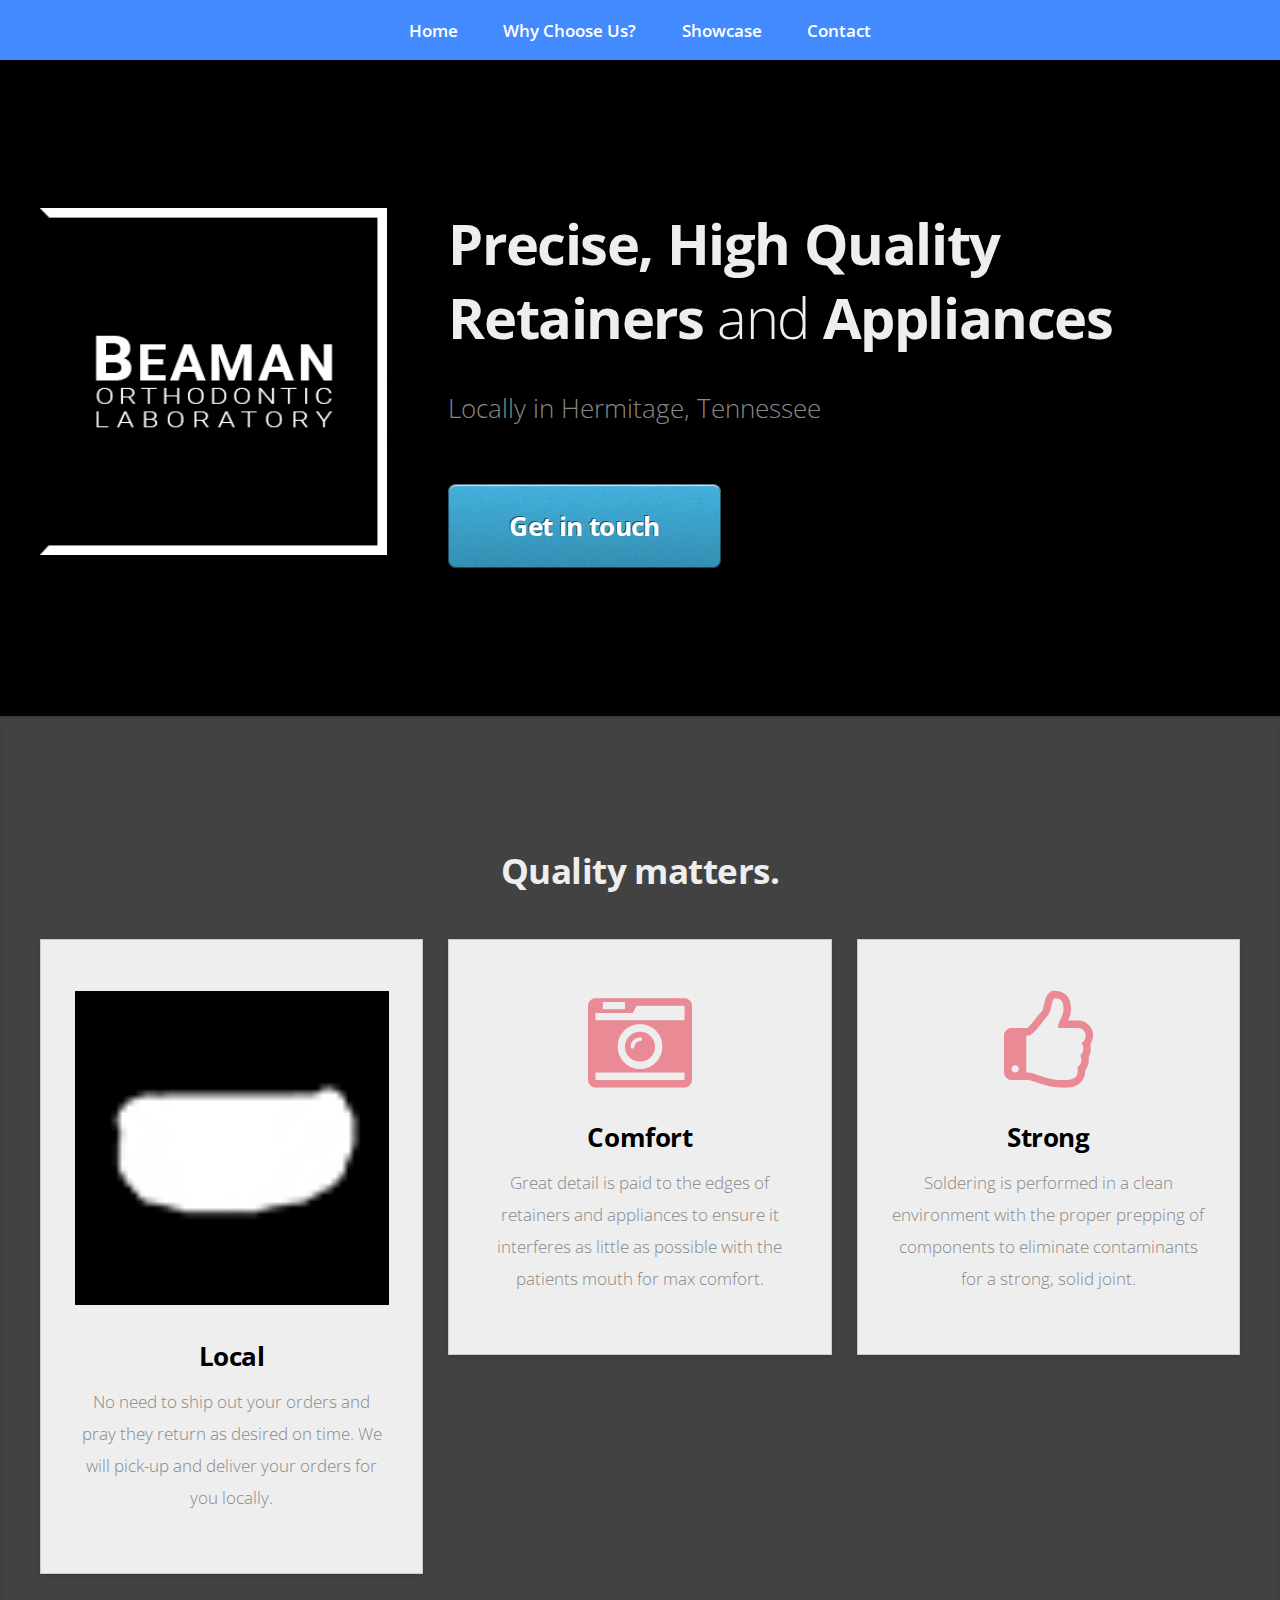
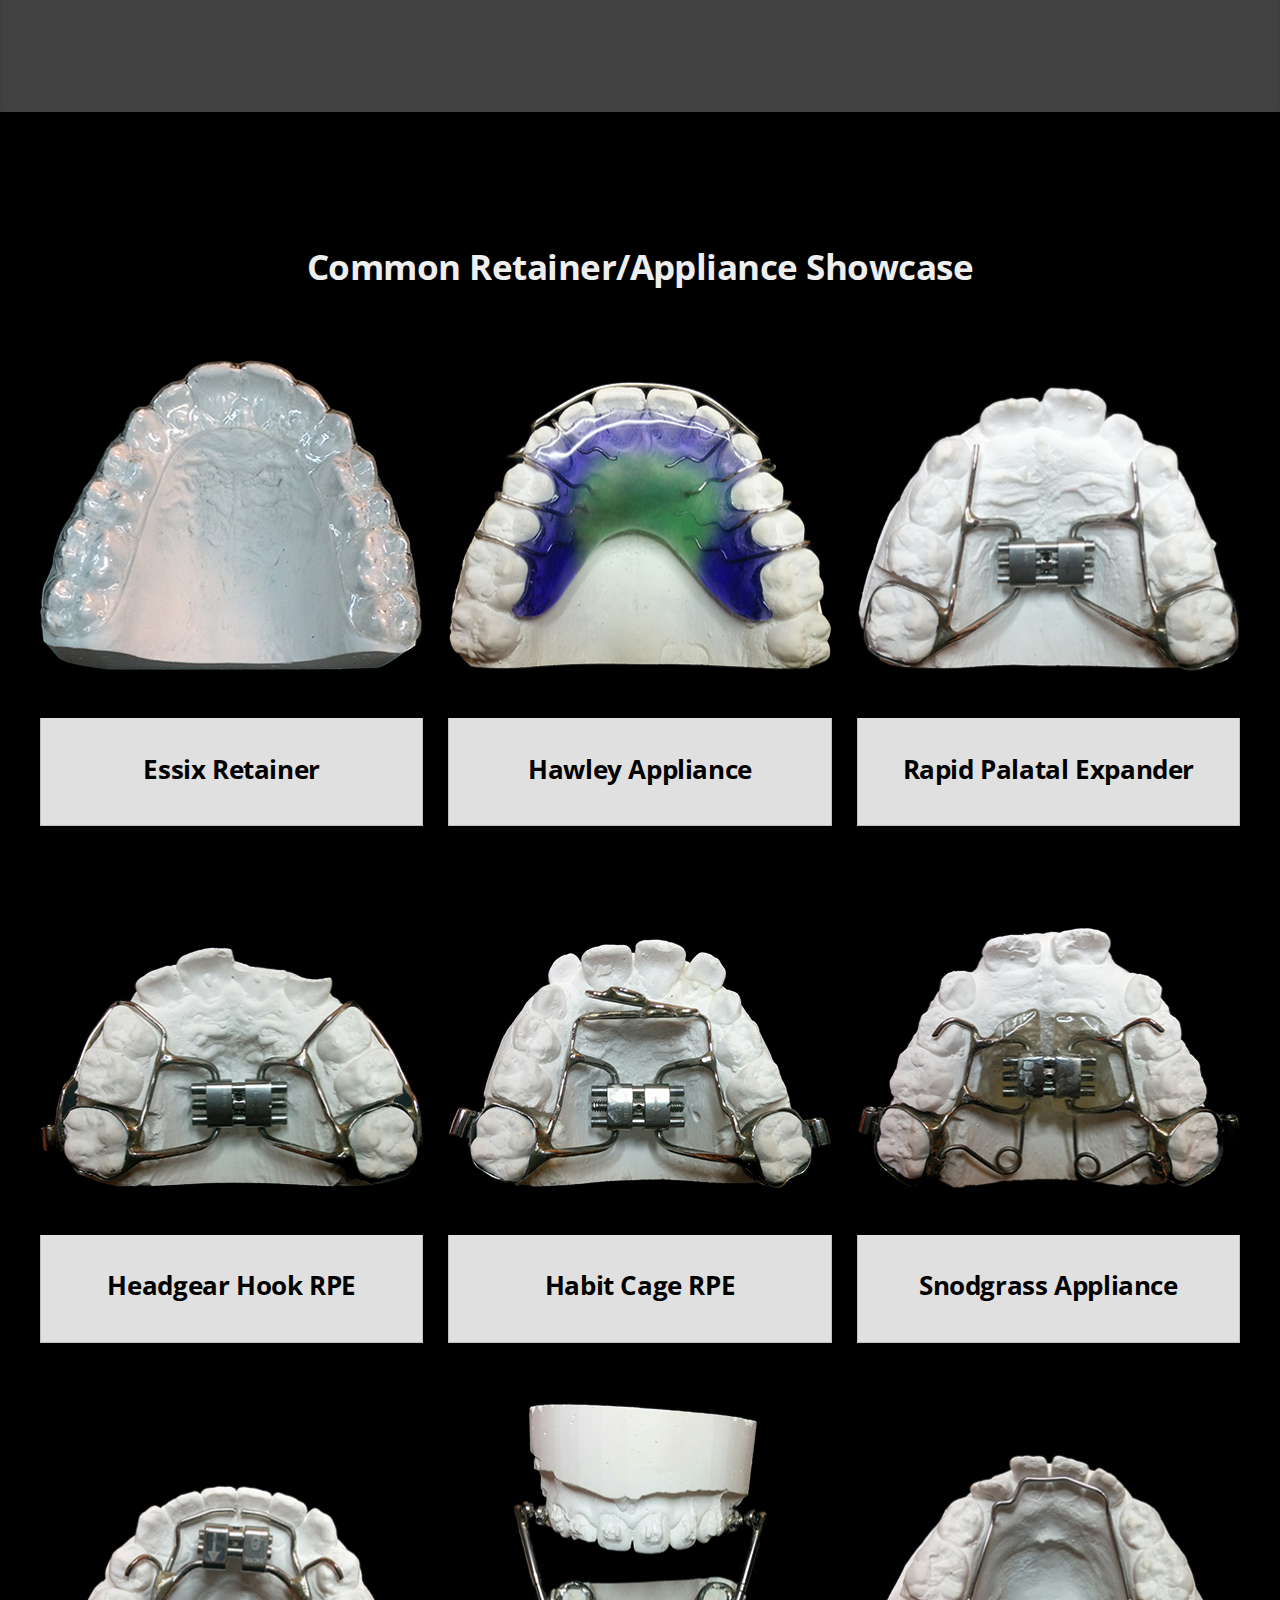
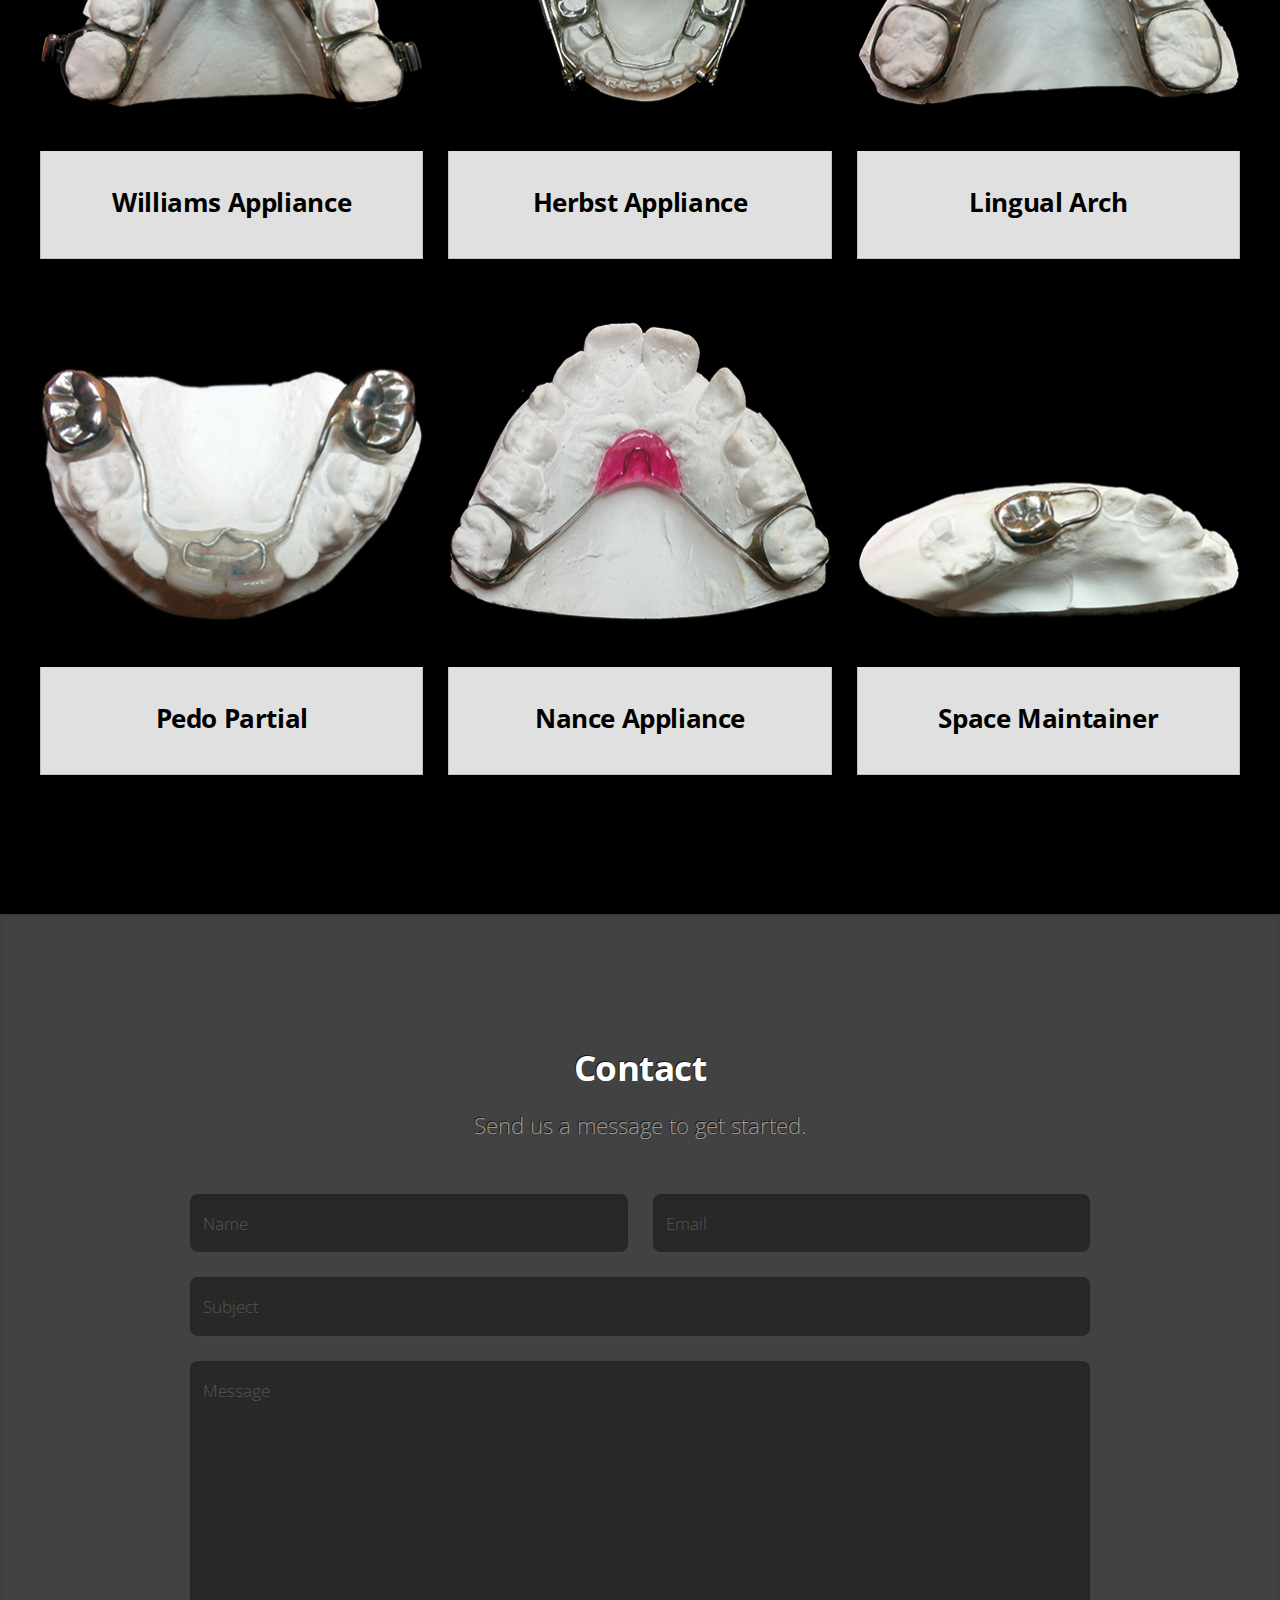
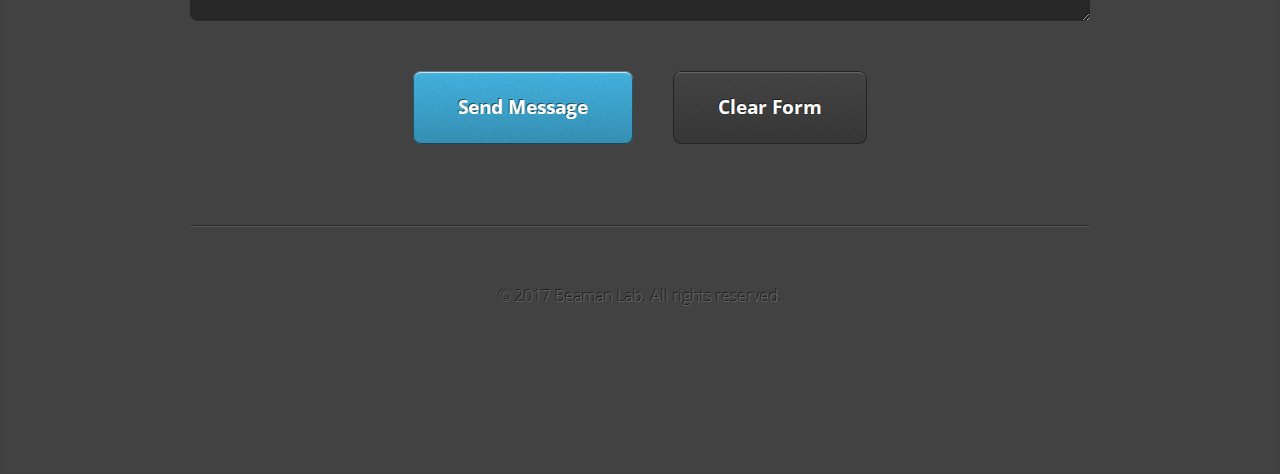
==== index.html @ 006bdeca "Add files via upload" ====
<!DOCTYPE HTML>

<html>
	<head>
		<title>Beaman Lab</title>
		<meta charset="utf-8" />
		<meta name="viewport" content="width=device-width, initial-scale=1" />
		<!--[if lte IE 8]><script src="assets/js/ie/html5shiv.js"></script><![endif]-->
		<link rel="stylesheet" href="assets/css/main.css" />
		<!--[if lte IE 8]><link rel="stylesheet" href="assets/css/ie8.css" /><![endif]-->
		<!--[if lte IE 9]><link rel="stylesheet" href="assets/css/ie9.css" /><![endif]-->
	</head>
	<body>

		<!-- Nav -->
			<nav id="nav">
				<ul class="container">
					<li><a href="#top">Home</a></li>
					<li><a href="#quality">Why Choose Us?</a></li>
					<li><a href="#portfolio">Showcase</a></li>
					<li><a href="#contact">Contact</a></li>
				</ul>
			</nav>

		<!-- Top -->
			<div class="wrapper style1 first">
				<article class="container" id="top">
					<div class="row">
						<div class="4u 12u(mobile)">
							<span class="image fit"><img src="images/pic00.jpg" alt="" /></span>
						</div>
						<div class="8u 12u(mobile)">
							<header>
                                <h1><strong>Precise, High Quality</strong></h1>
                                <h1><strong>Retainers</strong> and <strong>Appliances</strong></h1>
							</header>
							<p>Locally in Hermitage, Tennessee</p>
							<a href="#contact" class="button big scrolly">Get in touch</a>
						</div>
					</div>
				</article>
			</div>

		<!-- Quality -->
			<div class="wrapper style2">
				<article id="quality">
					<header>
						<h2>Quality matters.</h2>
					</header>
					<div class="container">
						<div class="row">
							<div class="4u 12u(mobile)">
								<section class="box2 style1">
									<a href="#" class="image featured"><img src="images/small.jpg" alt="" /></a>
									<h3>Local</h3>
									<p>No need to ship out your orders and pray they return as desired on time. We will pick-up and deliver your orders for you locally.</p>
								</section>
							</div>
							<div class="4u 12u(mobile)">
								<section class="box2 style1">
									<span class="icon featured fa-camera-retro"></span>
									<h3>Comfort</h3>
									<p>Great detail is paid to the edges of retainers and appliances to ensure it interferes as little as possible with the patients mouth for max comfort.</p>
								</section>
							</div>
							<div class="4u 12u(mobile)">
								<section class="box2 style1">
									<span class="icon featured fa-thumbs-o-up"></span>
									<h3>Strong</h3>
									<p>Soldering is performed in a clean environment with the proper prepping of components to eliminate contaminants for a strong, solid joint.</p>
								</section>
							</div>
						</div>
					</div>
				</article>
			</div>

		<!-- Portfolio -->
			<div class="wrapper style3">
				<article id="portfolio">
					<header>
						<h2>Common Retainer/Appliance Showcase</h2>
					</header>
					<div class="container">
						<div class="row">
							<div class="4u 12u(mobile)">
								<article class="box style2">
									<a href="#" class="image featured"><img src="images/essix.jpg" alt="" /></a>
									<h3><a href="#">Essix Retainer</a></h3>
								</article>
							</div>
							<div class="4u 12u(mobile)">
								<article class="box style2">
									<a href="#" class="image featured"><img src="images/hawley.jpg" alt="" /></a>
									<h3><a href="#">Hawley Appliance</a></h3>
								</article>
							</div>
							<div class="4u 12u(mobile)">
								<article class="box style2">
									<a href="#" class="image featured"><img src="images/rpe.jpg" alt="" /></a>
									<h3><a href="#">Rapid Palatal Expander</a></h3>
								</article>
							</div>
						</div>
						<div class="row">
							<div class="4u 12u(mobile)">
								<article class="box style2">
									<a href="#" class="image featured"><img src="images/headgear.jpg" alt="" /></a>
									<h3><a href="#">Headgear Hook RPE</a></h3>
								</article>
							</div>
							<div class="4u 12u(mobile)">
								<article class="box style2">
									<a href="#" class="image featured"><img src="images/habit.jpg" alt="" /></a>
									<h3><a href="#">Habit Cage RPE</a></h3>
								</article>
							</div>
							<div class="4u 12u(mobile)">
								<article class="box style2">
									<a href="#" class="image featured"><img src="images/snodgrass.jpg" alt="" /></a>
									<h3><a href="#">Snodgrass Appliance</a></h3>
								</article>
							</div>
						</div>
                        <div class="row">
							<div class="4u 12u(mobile)">
								<article class="box style2">
									<a href="#" class="image featured"><img src="images/williams.jpg" alt="" /></a>
									<h3><a href="#">Williams Appliance</a></h3>
								</article>
							</div>
							<div class="4u 12u(mobile)">
								<article class="box style2">
									<a href="#" class="image featured"><img src="images/herbst.jpg" alt="" /></a>
									<h3><a href="#">Herbst Appliance</a></h3>
								</article>
							</div>
							<div class="4u 12u(mobile)">
								<article class="box style2">
									<a href="#" class="image featured"><img src="images/arch.jpg" alt="" /></a>
									<h3><a href="#">Lingual Arch</a></h3>
								</article>
							</div>
						</div>
                        <div class="row">
							<div class="4u 12u(mobile)">
								<article class="box style2">
									<a href="#" class="image featured"><img src="images/pedo.jpg" alt="" /></a>
									<h3><a href="#">Pedo Partial</a></h3>
								</article>
							</div>
							<div class="4u 12u(mobile)">
								<article class="box style2">
									<a href="#" class="image featured"><img src="images/nance.jpg" alt="" /></a>
									<h3><a href="#">Nance Appliance</a></h3>
								</article>
							</div>
							<div class="4u 12u(mobile)">
								<article class="box style2">
									<a href="#" class="image featured"><img src="images/loop.jpg" alt="" /></a>
									<h3><a href="#">Space Maintainer</a></h3>
								</article>
							</div>
						</div>
					</div>
				</article>
			</div>

		<!-- Contact -->
			<div class="wrapper style4">
				<article id="contact" class="container 75%">
					<header>
						<h2>Contact</h2>
						<p>Send us a message to get started.</p>
					</header>
					<div>
						<div class="row">
							<div class="12u">
								<form method="post" action="#">
									<div>
										<div class="row">
											<div class="6u 12u(mobile)">
												<input type="text" name="name" id="name" placeholder="Name" />
											</div>
											<div class="6u 12u(mobile)">
												<input type="text" name="email" id="email" placeholder="Email" />
											</div>
										</div>
										<div class="row">
											<div class="12u">
												<input type="text" name="subject" id="subject" placeholder="Subject" />
											</div>
										</div>
										<div class="row">
											<div class="12u">
												<textarea name="message" id="message" placeholder="Message"></textarea>
											</div>
										</div>
										<div class="row 200%">
											<div class="12u">
												<ul class="actions">
													<li><input type="submit" value="Send Message" /></li>
													<li><input type="reset" value="Clear Form" class="alt" /></li>
												</ul>
											</div>
										</div>
									</div>
								</form>
							</div>
						</div>
					</div>
					<footer>
                        <hr />
						<ul id="copyright">
							<li>&copy; 2017 Beaman Lab. All rights reserved.</li>
						</ul>
					</footer>
				</article>
			</div>

		<!-- Scripts -->
			<script src="assets/js/jquery.min.js"></script>
			<script src="assets/js/jquery.scrolly.min.js"></script>
			<script src="assets/js/skel.min.js"></script>
			<script src="assets/js/skel-viewport.min.js"></script>
			<script src="assets/js/util.js"></script>
			<!--[if lte IE 8]><script src="assets/js/ie/respond.min.js"></script><![endif]-->
			<script src="assets/js/main.js"></script>

	</body>
</html>
---- assets/css/main.css ----
@import url("https://fonts.googleapis.com/css?family=Open+Sans:300,300italic,600,600italic,700");
@import url("font-awesome.min.css");

/* Reset */

	html, body, div, span, applet, object, iframe, h1, h2, h3, h4, h5, h6, p, blockquote, pre, a, abbr, acronym, address, big, cite, code, del, dfn, em, img, ins, kbd, q, s, samp, small, strike, strong, sub, sup, tt, var, b, u, i, center, dl, dt, dd, ol, ul, li, fieldset, form, label, legend, table, caption, tbody, tfoot, thead, tr, th, td, article, aside, canvas, details, embed, figure, figcaption, footer, header, hgroup, menu, nav, output, ruby, section, summary, time, mark, audio, video {
		margin: 0;
		padding: 0;
		border: 0;
		font-size: 100%;
		font: inherit;
		vertical-align: baseline;
	}

	article, aside, details, figcaption, figure, footer, header, hgroup, menu, nav, section {
		display: block;
	}

	body {
		line-height: 1;
	}

	ol, ul {
		list-style: none;
	}

	blockquote, q {
		quotes: none;
	}

	blockquote:before, blockquote:after, q:before, q:after {
		content: '';
		content: none;
	}

	table {
		border-collapse: collapse;
		border-spacing: 0;
	}

	body {
		-webkit-text-size-adjust: none;
	}

/* Box Model */

	*, *:before, *:after {
		-moz-box-sizing: border-box;
		-webkit-box-sizing: border-box;
		box-sizing: border-box;
	}

/* Containers */

	.container {
		margin-left: auto;
		margin-right: auto;
	}

	.container.\31 25\25 {
		width: 100%;
		max-width: 1200px;
		min-width: 960px;
	}

	.container.\37 5\25 {
		width: 720px;
	}

	.container.\35 0\25 {
		width: 480px;
	}

	.container.\32 5\25 {
		width: 240px;
	}

	.container {
		width: 960px;
	}

	@media screen and (min-width: 737px) {

		.container.\31 25\25 {
			width: 100%;
			max-width: 1500px;
			min-width: 1200px;
		}

		.container.\37 5\25 {
			width: 900px;
		}

		.container.\35 0\25 {
			width: 600px;
		}

		.container.\32 5\25 {
			width: 300px;
		}

		.container {
			width: 1200px;
		}

	}

	@media screen and (min-width: 737px) and (max-width: 1200px) {

		.container.\31 25\25 {
			width: 100%;
			max-width: 1200px;
			min-width: 960px;
		}

		.container.\37 5\25 {
			width: 720px;
		}

		.container.\35 0\25 {
			width: 480px;
		}

		.container.\32 5\25 {
			width: 240px;
		}

		.container {
			width: 960px;
		}

	}

	@media screen and (max-width: 736px) {

		.container.\31 25\25 {
			width: 100%;
			max-width: 125%;
			min-width: 100%;
		}

		.container.\37 5\25 {
			width: 75%;
		}

		.container.\35 0\25 {
			width: 50%;
		}

		.container.\32 5\25 {
			width: 25%;
		}

		.container {
			width: 100% !important;
		}

	}

/* Grid */

	.row {
		border-bottom: solid 1px transparent;
		-moz-box-sizing: border-box;
		-webkit-box-sizing: border-box;
		box-sizing: border-box;
	}

	.row > * {
		float: left;
		-moz-box-sizing: border-box;
		-webkit-box-sizing: border-box;
		box-sizing: border-box;
	}

	.row:after, .row:before {
		content: '';
		display: block;
		clear: both;
		height: 0;
	}

	.row.uniform > * > :first-child {
		margin-top: 0;
	}

	.row.uniform > * > :last-child {
		margin-bottom: 0;
	}

	.row.\30 \25 > * {
		padding: 0 0 0 0px;
	}

	.row.\30 \25 {
		margin: 0 0 -1px 0px;
	}

	.row.uniform.\30 \25 > * {
		padding: 0px 0 0 0px;
	}

	.row.uniform.\30 \25 {
		margin: 0px 0 -1px 0px;
	}

	.row > * {
		padding: 0 0 0 40px;
	}

	.row {
		margin: 0 0 -1px -40px;
	}

	.row.uniform > * {
		padding: 40px 0 0 40px;
	}

	.row.uniform {
		margin: -40px 0 -1px -40px;
	}

	.row.\32 00\25 > * {
		padding: 0 0 0 80px;
	}

	.row.\32 00\25 {
		margin: 0 0 -1px -80px;
	}

	.row.uniform.\32 00\25 > * {
		padding: 80px 0 0 80px;
	}

	.row.uniform.\32 00\25 {
		margin: -80px 0 -1px -80px;
	}

	.row.\31 50\25 > * {
		padding: 0 0 0 60px;
	}

	.row.\31 50\25 {
		margin: 0 0 -1px -60px;
	}

	.row.uniform.\31 50\25 > * {
		padding: 60px 0 0 60px;
	}

	.row.uniform.\31 50\25 {
		margin: -60px 0 -1px -60px;
	}

	.row.\35 0\25 > * {
		padding: 0 0 0 20px;
	}

	.row.\35 0\25 {
		margin: 0 0 -1px -20px;
	}

	.row.uniform.\35 0\25 > * {
		padding: 20px 0 0 20px;
	}

	.row.uniform.\35 0\25 {
		margin: -20px 0 -1px -20px;
	}

	.row.\32 5\25 > * {
		padding: 0 0 0 10px;
	}

	.row.\32 5\25 {
		margin: 0 0 -1px -10px;
	}

	.row.uniform.\32 5\25 > * {
		padding: 10px 0 0 10px;
	}

	.row.uniform.\32 5\25 {
		margin: -10px 0 -1px -10px;
	}

	.\31 2u, .\31 2u\24 {
		width: 100%;
		clear: none;
		margin-left: 0;
	}

	.\31 1u, .\31 1u\24 {
		width: 91.6666666667%;
		clear: none;
		margin-left: 0;
	}

	.\31 0u, .\31 0u\24 {
		width: 83.3333333333%;
		clear: none;
		margin-left: 0;
	}

	.\39 u, .\39 u\24 {
		width: 75%;
		clear: none;
		margin-left: 0;
	}

	.\38 u, .\38 u\24 {
		width: 66.6666666667%;
		clear: none;
		margin-left: 0;
	}

	.\37 u, .\37 u\24 {
		width: 58.3333333333%;
		clear: none;
		margin-left: 0;
	}

	.\36 u, .\36 u\24 {
		width: 50%;
		clear: none;
		margin-left: 0;
	}

	.\35 u, .\35 u\24 {
		width: 41.6666666667%;
		clear: none;
		margin-left: 0;
	}

	.\34 u, .\34 u\24 {
		width: 33.3333333333%;
		clear: none;
		margin-left: 0;
	}

	.\33 u, .\33 u\24 {
		width: 25%;
		clear: none;
		margin-left: 0;
	}

	.\32 u, .\32 u\24 {
		width: 16.6666666667%;
		clear: none;
		margin-left: 0;
	}

	.\31 u, .\31 u\24 {
		width: 8.3333333333%;
		clear: none;
		margin-left: 0;
	}

	.\31 2u\24 + *,
	.\31 1u\24 + *,
	.\31 0u\24 + *,
	.\39 u\24 + *,
	.\38 u\24 + *,
	.\37 u\24 + *,
	.\36 u\24 + *,
	.\35 u\24 + *,
	.\34 u\24 + *,
	.\33 u\24 + *,
	.\32 u\24 + *,
	.\31 u\24 + * {
		clear: left;
	}

	.\-11u {
		margin-left: 91.66667%;
	}

	.\-10u {
		margin-left: 83.33333%;
	}

	.\-9u {
		margin-left: 75%;
	}

	.\-8u {
		margin-left: 66.66667%;
	}

	.\-7u {
		margin-left: 58.33333%;
	}

	.\-6u {
		margin-left: 50%;
	}

	.\-5u {
		margin-left: 41.66667%;
	}

	.\-4u {
		margin-left: 33.33333%;
	}

	.\-3u {
		margin-left: 25%;
	}

	.\-2u {
		margin-left: 16.66667%;
	}

	.\-1u {
		margin-left: 8.33333%;
	}

	@media screen and (min-width: 737px) {

		.row > * {
			padding: 25px 0 0 25px;
		}

		.row {
			margin: -25px 0 -1px -25px;
		}

		.row.uniform > * {
			padding: 25px 0 0 25px;
		}

		.row.uniform {
			margin: -25px 0 -1px -25px;
		}

		.row.\32 00\25 > * {
			padding: 50px 0 0 50px;
		}

		.row.\32 00\25 {
			margin: -50px 0 -1px -50px;
		}

		.row.uniform.\32 00\25 > * {
			padding: 50px 0 0 50px;
		}

		.row.uniform.\32 00\25 {
			margin: -50px 0 -1px -50px;
		}

		.row.\31 50\25 > * {
			padding: 37.5px 0 0 37.5px;
		}

		.row.\31 50\25 {
			margin: -37.5px 0 -1px -37.5px;
		}

		.row.uniform.\31 50\25 > * {
			padding: 37.5px 0 0 37.5px;
		}

		.row.uniform.\31 50\25 {
			margin: -37.5px 0 -1px -37.5px;
		}

		.row.\35 0\25 > * {
			padding: 12.5px 0 0 12.5px;
		}

		.row.\35 0\25 {
			margin: -12.5px 0 -1px -12.5px;
		}

		.row.uniform.\35 0\25 > * {
			padding: 12.5px 0 0 12.5px;
		}

		.row.uniform.\35 0\25 {
			margin: -12.5px 0 -1px -12.5px;
		}

		.row.\32 5\25 > * {
			padding: 6.25px 0 0 6.25px;
		}

		.row.\32 5\25 {
			margin: -6.25px 0 -1px -6.25px;
		}

		.row.uniform.\32 5\25 > * {
			padding: 6.25px 0 0 6.25px;
		}

		.row.uniform.\32 5\25 {
			margin: -6.25px 0 -1px -6.25px;
		}

		.\31 2u\28desktop\29, .\31 2u\24\28desktop\29 {
			width: 100%;
			clear: none;
			margin-left: 0;
		}

		.\31 1u\28desktop\29, .\31 1u\24\28desktop\29 {
			width: 91.6666666667%;
			clear: none;
			margin-left: 0;
		}

		.\31 0u\28desktop\29, .\31 0u\24\28desktop\29 {
			width: 83.3333333333%;
			clear: none;
			margin-left: 0;
		}

		.\39 u\28desktop\29, .\39 u\24\28desktop\29 {
			width: 75%;
			clear: none;
			margin-left: 0;
		}

		.\38 u\28desktop\29, .\38 u\24\28desktop\29 {
			width: 66.6666666667%;
			clear: none;
			margin-left: 0;
		}

		.\37 u\28desktop\29, .\37 u\24\28desktop\29 {
			width: 58.3333333333%;
			clear: none;
			margin-left: 0;
		}

		.\36 u\28desktop\29, .\36 u\24\28desktop\29 {
			width: 50%;
			clear: none;
			margin-left: 0;
		}

		.\35 u\28desktop\29, .\35 u\24\28desktop\29 {
			width: 41.6666666667%;
			clear: none;
			margin-left: 0;
		}

		.\34 u\28desktop\29, .\34 u\24\28desktop\29 {
			width: 33.3333333333%;
			clear: none;
			margin-left: 0;
		}

		.\33 u\28desktop\29, .\33 u\24\28desktop\29 {
			width: 25%;
			clear: none;
			margin-left: 0;
		}

		.\32 u\28desktop\29, .\32 u\24\28desktop\29 {
			width: 16.6666666667%;
			clear: none;
			margin-left: 0;
		}

		.\31 u\28desktop\29, .\31 u\24\28desktop\29 {
			width: 8.3333333333%;
			clear: none;
			margin-left: 0;
		}

		.\31 2u\24\28desktop\29 + *,
		.\31 1u\24\28desktop\29 + *,
		.\31 0u\24\28desktop\29 + *,
		.\39 u\24\28desktop\29 + *,
		.\38 u\24\28desktop\29 + *,
		.\37 u\24\28desktop\29 + *,
		.\36 u\24\28desktop\29 + *,
		.\35 u\24\28desktop\29 + *,
		.\34 u\24\28desktop\29 + *,
		.\33 u\24\28desktop\29 + *,
		.\32 u\24\28desktop\29 + *,
		.\31 u\24\28desktop\29 + * {
			clear: left;
		}

		.\-11u\28desktop\29 {
			margin-left: 91.66667%;
		}

		.\-10u\28desktop\29 {
			margin-left: 83.33333%;
		}

		.\-9u\28desktop\29 {
			margin-left: 75%;
		}

		.\-8u\28desktop\29 {
			margin-left: 66.66667%;
		}

		.\-7u\28desktop\29 {
			margin-left: 58.33333%;
		}

		.\-6u\28desktop\29 {
			margin-left: 50%;
		}

		.\-5u\28desktop\29 {
			margin-left: 41.66667%;
		}

		.\-4u\28desktop\29 {
			margin-left: 33.33333%;
		}

		.\-3u\28desktop\29 {
			margin-left: 25%;
		}

		.\-2u\28desktop\29 {
			margin-left: 16.66667%;
		}

		.\-1u\28desktop\29 {
			margin-left: 8.33333%;
		}

	}

	@media screen and (min-width: 737px) and (max-width: 1200px) {

		.row > * {
			padding: 25px 0 0 25px;
		}

		.row {
			margin: -25px 0 -1px -25px;
		}

		.row.uniform > * {
			padding: 25px 0 0 25px;
		}

		.row.uniform {
			margin: -25px 0 -1px -25px;
		}

		.row.\32 00\25 > * {
			padding: 50px 0 0 50px;
		}

		.row.\32 00\25 {
			margin: -50px 0 -1px -50px;
		}

		.row.uniform.\32 00\25 > * {
			padding: 50px 0 0 50px;
		}

		.row.uniform.\32 00\25 {
			margin: -50px 0 -1px -50px;
		}

		.row.\31 50\25 > * {
			padding: 37.5px 0 0 37.5px;
		}

		.row.\31 50\25 {
			margin: -37.5px 0 -1px -37.5px;
		}

		.row.uniform.\31 50\25 > * {
			padding: 37.5px 0 0 37.5px;
		}

		.row.uniform.\31 50\25 {
			margin: -37.5px 0 -1px -37.5px;
		}

		.row.\35 0\25 > * {
			padding: 12.5px 0 0 12.5px;
		}

		.row.\35 0\25 {
			margin: -12.5px 0 -1px -12.5px;
		}

		.row.uniform.\35 0\25 > * {
			padding: 12.5px 0 0 12.5px;
		}

		.row.uniform.\35 0\25 {
			margin: -12.5px 0 -1px -12.5px;
		}

		.row.\32 5\25 > * {
			padding: 6.25px 0 0 6.25px;
		}

		.row.\32 5\25 {
			margin: -6.25px 0 -1px -6.25px;
		}

		.row.uniform.\32 5\25 > * {
			padding: 6.25px 0 0 6.25px;
		}

		.row.uniform.\32 5\25 {
			margin: -6.25px 0 -1px -6.25px;
		}

		.\31 2u\28tablet\29, .\31 2u\24\28tablet\29 {
			width: 100%;
			clear: none;
			margin-left: 0;
		}

		.\31 1u\28tablet\29, .\31 1u\24\28tablet\29 {
			width: 91.6666666667%;
			clear: none;
			margin-left: 0;
		}

		.\31 0u\28tablet\29, .\31 0u\24\28tablet\29 {
			width: 83.3333333333%;
			clear: none;
			margin-left: 0;
		}

		.\39 u\28tablet\29, .\39 u\24\28tablet\29 {
			width: 75%;
			clear: none;
			margin-left: 0;
		}

		.\38 u\28tablet\29, .\38 u\24\28tablet\29 {
			width: 66.6666666667%;
			clear: none;
			margin-left: 0;
		}

		.\37 u\28tablet\29, .\37 u\24\28tablet\29 {
			width: 58.3333333333%;
			clear: none;
			margin-left: 0;
		}

		.\36 u\28tablet\29, .\36 u\24\28tablet\29 {
			width: 50%;
			clear: none;
			margin-left: 0;
		}

		.\35 u\28tablet\29, .\35 u\24\28tablet\29 {
			width: 41.6666666667%;
			clear: none;
			margin-left: 0;
		}

		.\34 u\28tablet\29, .\34 u\24\28tablet\29 {
			width: 33.3333333333%;
			clear: none;
			margin-left: 0;
		}

		.\33 u\28tablet\29, .\33 u\24\28tablet\29 {
			width: 25%;
			clear: none;
			margin-left: 0;
		}

		.\32 u\28tablet\29, .\32 u\24\28tablet\29 {
			width: 16.6666666667%;
			clear: none;
			margin-left: 0;
		}

		.\31 u\28tablet\29, .\31 u\24\28tablet\29 {
			width: 8.3333333333%;
			clear: none;
			margin-left: 0;
		}

		.\31 2u\24\28tablet\29 + *,
		.\31 1u\24\28tablet\29 + *,
		.\31 0u\24\28tablet\29 + *,
		.\39 u\24\28tablet\29 + *,
		.\38 u\24\28tablet\29 + *,
		.\37 u\24\28tablet\29 + *,
		.\36 u\24\28tablet\29 + *,
		.\35 u\24\28tablet\29 + *,
		.\34 u\24\28tablet\29 + *,
		.\33 u\24\28tablet\29 + *,
		.\32 u\24\28tablet\29 + *,
		.\31 u\24\28tablet\29 + * {
			clear: left;
		}

		.\-11u\28tablet\29 {
			margin-left: 91.66667%;
		}

		.\-10u\28tablet\29 {
			margin-left: 83.33333%;
		}

		.\-9u\28tablet\29 {
			margin-left: 75%;
		}

		.\-8u\28tablet\29 {
			margin-left: 66.66667%;
		}

		.\-7u\28tablet\29 {
			margin-left: 58.33333%;
		}

		.\-6u\28tablet\29 {
			margin-left: 50%;
		}

		.\-5u\28tablet\29 {
			margin-left: 41.66667%;
		}

		.\-4u\28tablet\29 {
			margin-left: 33.33333%;
		}

		.\-3u\28tablet\29 {
			margin-left: 25%;
		}

		.\-2u\28tablet\29 {
			margin-left: 16.66667%;
		}

		.\-1u\28tablet\29 {
			margin-left: 8.33333%;
		}

	}

	@media screen and (max-width: 736px) {

		.row > * {
			padding: 15px 0 0 15px;
		}

		.row {
			margin: -15px 0 -1px -15px;
		}

		.row.uniform > * {
			padding: 15px 0 0 15px;
		}

		.row.uniform {
			margin: -15px 0 -1px -15px;
		}

		.row.\32 00\25 > * {
			padding: 30px 0 0 30px;
		}

		.row.\32 00\25 {
			margin: -30px 0 -1px -30px;
		}

		.row.uniform.\32 00\25 > * {
			padding: 30px 0 0 30px;
		}

		.row.uniform.\32 00\25 {
			margin: -30px 0 -1px -30px;
		}

		.row.\31 50\25 > * {
			padding: 22.5px 0 0 22.5px;
		}

		.row.\31 50\25 {
			margin: -22.5px 0 -1px -22.5px;
		}

		.row.uniform.\31 50\25 > * {
			padding: 22.5px 0 0 22.5px;
		}

		.row.uniform.\31 50\25 {
			margin: -22.5px 0 -1px -22.5px;
		}

		.row.\35 0\25 > * {
			padding: 7.5px 0 0 7.5px;
		}

		.row.\35 0\25 {
			margin: -7.5px 0 -1px -7.5px;
		}

		.row.uniform.\35 0\25 > * {
			padding: 7.5px 0 0 7.5px;
		}

		.row.uniform.\35 0\25 {
			margin: -7.5px 0 -1px -7.5px;
		}

		.row.\32 5\25 > * {
			padding: 3.75px 0 0 3.75px;
		}

		.row.\32 5\25 {
			margin: -3.75px 0 -1px -3.75px;
		}

		.row.uniform.\32 5\25 > * {
			padding: 3.75px 0 0 3.75px;
		}

		.row.uniform.\32 5\25 {
			margin: -3.75px 0 -1px -3.75px;
		}

		.\31 2u\28mobile\29, .\31 2u\24\28mobile\29 {
			width: 100%;
			clear: none;
			margin-left: 0;
		}

		.\31 1u\28mobile\29, .\31 1u\24\28mobile\29 {
			width: 91.6666666667%;
			clear: none;
			margin-left: 0;
		}

		.\31 0u\28mobile\29, .\31 0u\24\28mobile\29 {
			width: 83.3333333333%;
			clear: none;
			margin-left: 0;
		}

		.\39 u\28mobile\29, .\39 u\24\28mobile\29 {
			width: 75%;
			clear: none;
			margin-left: 0;
		}

		.\38 u\28mobile\29, .\38 u\24\28mobile\29 {
			width: 66.6666666667%;
			clear: none;
			margin-left: 0;
		}

		.\37 u\28mobile\29, .\37 u\24\28mobile\29 {
			width: 58.3333333333%;
			clear: none;
			margin-left: 0;
		}

		.\36 u\28mobile\29, .\36 u\24\28mobile\29 {
			width: 50%;
			clear: none;
			margin-left: 0;
		}

		.\35 u\28mobile\29, .\35 u\24\28mobile\29 {
			width: 41.6666666667%;
			clear: none;
			margin-left: 0;
		}

		.\34 u\28mobile\29, .\34 u\24\28mobile\29 {
			width: 33.3333333333%;
			clear: none;
			margin-left: 0;
		}

		.\33 u\28mobile\29, .\33 u\24\28mobile\29 {
			width: 25%;
			clear: none;
			margin-left: 0;
		}

		.\32 u\28mobile\29, .\32 u\24\28mobile\29 {
			width: 16.6666666667%;
			clear: none;
			margin-left: 0;
		}

		.\31 u\28mobile\29, .\31 u\24\28mobile\29 {
			width: 8.3333333333%;
			clear: none;
			margin-left: 0;
		}

		.\31 2u\24\28mobile\29 + *,
		.\31 1u\24\28mobile\29 + *,
		.\31 0u\24\28mobile\29 + *,
		.\39 u\24\28mobile\29 + *,
		.\38 u\24\28mobile\29 + *,
		.\37 u\24\28mobile\29 + *,
		.\36 u\24\28mobile\29 + *,
		.\35 u\24\28mobile\29 + *,
		.\34 u\24\28mobile\29 + *,
		.\33 u\24\28mobile\29 + *,
		.\32 u\24\28mobile\29 + *,
		.\31 u\24\28mobile\29 + * {
			clear: left;
		}

		.\-11u\28mobile\29 {
			margin-left: 91.66667%;
		}

		.\-10u\28mobile\29 {
			margin-left: 83.33333%;
		}

		.\-9u\28mobile\29 {
			margin-left: 75%;
		}

		.\-8u\28mobile\29 {
			margin-left: 66.66667%;
		}

		.\-7u\28mobile\29 {
			margin-left: 58.33333%;
		}

		.\-6u\28mobile\29 {
			margin-left: 50%;
		}

		.\-5u\28mobile\29 {
			margin-left: 41.66667%;
		}

		.\-4u\28mobile\29 {
			margin-left: 33.33333%;
		}

		.\-3u\28mobile\29 {
			margin-left: 25%;
		}

		.\-2u\28mobile\29 {
			margin-left: 16.66667%;
		}

		.\-1u\28mobile\29 {
			margin-left: 8.33333%;
		}

	}

/* Basic */

	body, input, textarea, select {
		font-family: 'Open Sans', sans-serif;
		line-height: 1.85em;
		color: #888;
		font-weight: 300;
	}

		body.is-loading *, input.is-loading *, textarea.is-loading *, select.is-loading * {
			-moz-transition: none !important;
			-webkit-transition: none !important;
			-ms-transition: none !important;
			transition: none !important;
			-moz-animation: none !important;
			-webkit-animation: none !important;
			-ms-animation: none !important;
			animation: none !important;
		}

	a {
		-moz-transition: color .2s ease-in-out;
		-webkit-transition: color .2s ease-in-out;
		-ms-transition: color .2s ease-in-out;
		transition: color .2s ease-in-out;
		color: #43B3E0;
		text-decoration: underline;
	}

		a:hover {
			color: #43bff0 !important;
		}

		a img {
			border: 0;
		}

	b, strong {
		font-weight: 600;
		color: #eeeeee;
	}

	i, em {
		font-style: italic;
	}

	sub {
		position: relative;
		top: 0.5em;
		font-size: 0.8em;
	}

	sup {
		position: relative;
		top: -0.5em;
		font-size: 0.8em;
	}

	blockquote {
		border-left: solid 0.75em #eee;
		padding: 1em 0 1em 1.5em;
		font-style: italic;
	}

	h1, h4, h5, h6 {
		color: #eeeeee;
	}

	h2 {
		color: #eeeeee;
	}

	h3 {
		color: #000;
	}

	h1 a, h2 a, h3 a, h4 a, h5 a, h6 a {
		text-decoration: none;
		color: inherit;
	}

	h2, h3, h4, h5, h6 {
		font-weight: 700;
	}

	h1 {
		font-weight: 300;
	}

		h1 strong {
			font-weight: 700;
		}

	em, i {
		font-style: italic;
	}

	br.clear {
		clear: both;
	}

	hr {
		border: 0;
		border-top: solid 1px #444;
		border-top-color: rgba(0, 0, 0, 0.35);
		box-shadow: 0px 1px 0px 0px rgba(255, 255, 255, 0.1);
		height: 1px;
		margin: 3em 0 4em 0;
	}

	p, ul, ol, dl, table {
		margin-bottom: 2em;
	}

/* Form */

	form label {
		color: #3e3e3e;
		font-weight: 700;
		display: block;
		margin: 0 0 0.5em 0;
	}

	form input[type=text],
	form input[type=email],
	form input[type=password],
	form select,
	form textarea {
		-moz-transition: background .2s ease-in-out, box-shadow .2s ease-in-out;
		-webkit-transition: background .2s ease-in-out, box-shadow .2s ease-in-out;
		-ms-transition: background .2s ease-in-out, box-shadow .2s ease-in-out;
		transition: background .2s ease-in-out, box-shadow .2s ease-in-out;
		-webkit-appearance: none;
		display: block;
		border: 0;
		padding: 0.75em;
		font-size: 1em;
		border-radius: 8px;
		border: solid 1px #ddd;
		background: #fff;
		color: #bbb;
		box-shadow: inset 0px 2px 3px 1px rgba(0, 0, 0, 0.05), 0px 1px 0px 0px rgba(255, 255, 255, 0.025);
		width: 100%;
	}

		form input[type=text]:focus,
		form input[type=email]:focus,
		form input[type=password]:focus,
		form select:focus,
		form textarea:focus {
			background: #fafafa;
			box-shadow: inset 0px 2px 5px 0px rgba(0, 0, 0, 0.05), 0px 1px 0px 0px rgba(255, 255, 255, 0.025), inset 0px 0px 2px 1px #43bff0;
		}

	form textarea {
		height: 15em;
	}

	form .formerize-placeholder {
		color: #555 !important;
	}

	form ::-webkit-input-placeholder {
		color: #555 !important;
	}

	form :-moz-placeholder {
		color: #555 !important;
	}

	form ::-moz-placeholder {
		color: #555 !important;
	}

	form :-ms-input-placeholder {
		color: #555 !important;
	}

	form ::-moz-focus-inner {
		border: 0;
	}

/* Tables */

	table {
		width: 100%;
	}

		table.default {
			width: 100%;
		}

			table.default tr {
				border-top: solid 1px #eee;
			}

				table.default tr:first-child {
					border-top: 0;
				}

			table.default td {
				padding: 0.5em 1em 0.5em 1em;
			}

			table.default th {
				text-align: left;
				padding: 0.5em 1em 0.5em 1em;
				font-weight: 600;
				margin: 0 0 1em 0;
			}

			table.default thead {
				background: #4f4f4f;
				color: #fff;
			}

/* Section/Article */

	section, article {
		margin-bottom: 3em;
	}

	section > :last-child,
	article > :last-child,
	section:last-child,
	article:last-child {
		margin-bottom: 0;
	}

/* Image */

	.image {
		display: inline-block;
		position: relative;
	}

		.image img {
			display: block;
			width: 100%;
		}

		.image.fit {
			display: block;
			width: 100%;
		}

		.image.featured {
			display: block;
			width: 100%;
			margin: 0 0 2em 0;
		}

		.image.left {
			float: left;
			margin: 0 2em 2em 0;
		}

		.image.centered {
			display: block;
			margin: 0 0 2em 0;
		}

			.image.centered img {
				margin: 0 auto;
				width: auto;
			}

/* Button */

	input[type="button"],
	input[type="submit"],
	input[type="reset"],
	button,
	.button {
		background-image: url("images/bg.png"), -moz-linear-gradient(top, rgba(0, 0, 0, 0), rgba(0, 0, 0, 0.2));
		background-image: url("images/bg.png"), -webkit-linear-gradient(top, rgba(0, 0, 0, 0), rgba(0, 0, 0, 0.2));
		background-image: url("images/bg.png"), -ms-linear-gradient(top, rgba(0, 0, 0, 0), rgba(0, 0, 0, 0.2));
		background-image: url("images/bg.png"), linear-gradient(top, rgba(0, 0, 0, 0), rgba(0, 0, 0, 0.2));
		-moz-transition: background-color .2s ease-in-out;
		-webkit-transition: background-color .2s ease-in-out;
		-ms-transition: background-color .2s ease-in-out;
		transition: background-color .2s ease-in-out;
		-webkit-appearance: none;
		position: relative;
		display: inline-block;
		color: #fff !important;
		text-decoration: none;
		font-weight: 700;
		border: 0;
		outline: 0;
		cursor: pointer;
		border-radius: 8px;
		text-shadow: -1px -1px 0.5px rgba(0, 0, 0, 0.5);
		overflow: hidden;
		box-shadow: inset 0px 0px 0px 1px rgba(0, 0, 0, 0.5), inset 0px 2px 1px 0px rgba(255, 255, 255, 0.75);
		background-color: #43B3E0;
	}

		input[type="button"]:hover,
		input[type="submit"]:hover,
		input[type="reset"]:hover,
		button:hover,
		.button:hover {
			background-color: #43bff0;
			color: #fff !important;
		}

		input[type="button"]:active,
		input[type="submit"]:active,
		input[type="reset"]:active,
		button:active,
		.button:active {
			background-color: #3BA8D3;
			top: 1px;
		}

		input[type="button"].alt,
		input[type="submit"].alt,
		input[type="reset"].alt,
		button.alt,
		.button.alt {
			background-color: #444;
			box-shadow: inset 0px 0px 0px 1px #242424, inset 0px 2px 1px 0px rgba(255, 255, 255, 0.2);
		}

			input[type="button"].alt:hover,
			input[type="submit"].alt:hover,
			input[type="reset"].alt:hover,
			button.alt:hover,
			.button.alt:hover {
				background-color: #4f4f4f;
				color: #fff !important;
			}

			input[type="button"].alt:active,
			input[type="submit"].alt:active,
			input[type="reset"].alt:active,
			button.alt:active,
			.button.alt:active {
				background-color: #3f3f3f;
			}

/* List */

	ul.default {
		list-style: disc;
		padding-left: 1em;
	}

		ul.default li {
			padding-left: 0.5em;
		}

	ul.social {
		cursor: default;
		margin: 0;
	}

		ul.social li {
			position: relative;
			display: inline-block;
			margin: 0.25em;
			top: 0;
		}

			ul.social li a {
				-moz-transition: top .2s ease-in-out;
				-webkit-transition: top .2s ease-in-out;
				-ms-transition: top .2s ease-in-out;
				transition: top .2s ease-in-out;
				display: block;
				width: 48px;
				height: 48px;
				border-radius: 6px;
				top: 0;
				position: relative;
			}

				ul.social li a:before {
					background-image: url("images/bg.png"), -moz-linear-gradient(top, rgba(0, 0, 0, 0), rgba(0, 0, 0, 0.2));
					background-image: url("images/bg.png"), -webkit-linear-gradient(top, rgba(0, 0, 0, 0), rgba(0, 0, 0, 0.2));
					background-image: url("images/bg.png"), -ms-linear-gradient(top, rgba(0, 0, 0, 0), rgba(0, 0, 0, 0.2));
					background-image: url("images/bg.png"), linear-gradient(top, rgba(0, 0, 0, 0), rgba(0, 0, 0, 0.2));
					-moz-transition: background-color .2s ease-in-out;
					-webkit-transition: background-color .2s ease-in-out;
					-ms-transition: background-color .2s ease-in-out;
					transition: background-color .2s ease-in-out;
					background-color: #444;
					border-radius: 6px;
					box-shadow: inset 0px 0px 0px 1px #282828, inset 0px 2px 1px 0px rgba(255, 255, 255, 0.1);
					color: #2E2E2E !important;
					display: block;
					font-size: 26px;
					height: 48px;
					line-height: 48px;
					text-align: center;
					outline: 0;
					overflow: hidden;
					text-shadow: 1px 1px 0px rgba(255, 255, 255, 0.1);
					width: 48px;
				}

				ul.social li a.fa-twitter {
					background-color: #2DAAE4;
				}

				ul.social li a.fa-facebook {
					background-color: #3C5A98;
				}

				ul.social li a.fa-dribbble {
					background-color: #C4376B;
				}

				ul.social li a.fa-linkedin {
					background-color: #006599;
				}

				ul.social li a.fa-tumblr {
					background-color: #51718A;
				}

				ul.social li a.fa-google-plus {
					background-color: #DA2713;
				}

				ul.social li a.fa-github {
					background-color: #FAFAFA;
				}

				ul.social li a.fa-rss {
					background-color: #F2600B;
				}

				ul.social li a.fa-instagram {
					background-color: #E0D7C8;
				}

				ul.social li a.fa-foursquare {
					background-color: #39A3D4;
				}

				ul.social li a.fa-skype {
					background-color: #10BEF1;
				}

				ul.social li a.fa-soundcloud {
					background-color: #FE5419;
				}

				ul.social li a.fa-youtube {
					background-color: #BF2E25;
				}

				ul.social li a.fa-blogger {
					background-color: #FF6501;
				}

				ul.social li a.fa-flickr {
					background-color: #0062DB;
				}

				ul.social li a.fa-vimeo {
					background-color: #4C8AB0;
				}

				ul.social li a:hover {
					top: -5px;
				}

					ul.social li a:hover:before {
						background-color: transparent;
					}

	ul.actions li {
		display: inline-block;
		margin: 0 0 0 1em;
	}

		ul.actions li:first-child {
			margin-left: 0;
		}

	ol.default {
		list-style: decimal;
		padding-left: 1.25em;
	}

		ol.default li {
			padding-left: 0.25em;
		}

/* Box */

	.box {
		background: #e0e0e0;
		box-shadow: inset 0px 0px 0px 1px rgba(0, 0, 0, 0.15), 0px 2px 3px 0px rgba(0, 0, 0, 0.1);
		text-align: center;
	}

	.box2 {
		background: #eeeeee;
		box-shadow: inset 0px 0px 0px 1px rgba(0, 0, 0, 0.15), 0px 2px 3px 0px rgba(0, 0, 0, 0.1);
		text-align: center;
	}

/* Icons */

	.icon {
		text-decoration: none;
	}

		.icon:before {
			display: inline-block;
			font-family: FontAwesome;
			font-size: 1.25em;
			text-decoration: none;
			font-style: normal;
			font-weight: normal;
			line-height: 1;
			-webkit-font-smoothing: antialiased;
			-moz-osx-font-smoothing: grayscale;
		}

		.icon > .label {
			display: none;
		}

		.icon.featured {
			color: #EA8A95;
			display: block;
			margin: 0 0 1.5em 0;
			cursor: default;
		}

			.icon.featured:before {
				font-size: 6em;
			}

/* Wrappers */

	.wrapper {
		box-shadow: inset 0px 1px 0px 0px rgba(0, 0, 0, 0.05), inset 0px 2px 3px 0px rgba(0, 0, 0, 0.1);
	}

		.wrapper.first {
			box-shadow: none;
		}

		.wrapper.style1 {
			background-image: none;
			background-color: #000;
		}

		.wrapper.style2 {
			background-color: #424242;
		}

		.wrapper.style3 {
			background-color: #000;
		}

		.wrapper.style4 {
			background-color: #424242;
			color: #999;
			text-shadow: -1px -1px 0px #181818;
		}

			.wrapper.style4 h1, .wrapper.style4 h2, .wrapper.style4 h3, .wrapper.style4 h4, .wrapper.style4 h5, .wrapper.style4 h6 {
				color: #fff;
			}

			.wrapper.style4 form input[type=text],
			.wrapper.style4 form input[type=password],
			.wrapper.style4 form select,
			.wrapper.style4 form textarea {
				border: none;
				background: #282828;
			}

				.wrapper.style4 form input[type=text]:focus,
				.wrapper.style4 form input[type=password]:focus,
				.wrapper.style4 form select:focus,
				.wrapper.style4 form textarea:focus {
					background: #252525;
				}

/* Nav */

	#nav {
		background-color: #448AFF;
		text-align: center;
		position: fixed;
		left: 0;
		top: 0;
		width: 100%;
		z-index: 10000;
		cursor: default;
	}

		#nav ul {
			margin-bottom: 0;
		}

		#nav li {
			display: inline-block;
		}

		#nav a {
			position: relative;
			display: block;
			color: #fff;
			text-decoration: none;
			outline: 0;
		}

			#nav a:hover {
				color: #fff !important;
			}

			#nav a.active:before {
				content: '';
				display: block;
				position: absolute;
				bottom: -0.6em;
				left: 50%;
				margin-left: -0.75em;
				border-left: solid 0.75em transparent;
				border-right: solid 0.75em transparent;
				border-top: solid 0.6em #282828;
			}

/* Articles */

	#top .image {
		border-radius: 0%;
	}

		#top .image img {
			border-radius: 0%;
		}

	#top p a {
		color: inherit;
	}

/* Copyright */

	#copyright {
		color: #666;
	}

		#copyright a {
			-moz-transition: color .2s ease-in-out;
			-webkit-transition: color .2s ease-in-out;
			-ms-transition: color .2s ease-in-out;
			transition: color .2s ease-in-out;
			color: inherit;
		}

			#copyright a:hover {
				color: #777;
			}

/* Desktop */

	@media screen and (min-width: 737px) {

		/* Basic */

			body, input, textarea, select {
				font-size: 13pt;
			}

			h1 {
				font-size: 3.25em;
				letter-spacing: -0.025em;
			}

			h2 {
				font-size: 2em;
				letter-spacing: -0.015em;
			}

			h3 {
				font-size: 1.5em;
				letter-spacing: -0.015em;
			}

			h1, h2, h3, h4, h5, h6 {
				margin: 0 0 0.75em 0;
			}

			header {
				margin: 0 0 3em 0;
			}

				header > p {
					font-size: 1.25em;
					margin: 0;
				}

			footer {
				margin: 3em 0 0 0;
			}

				footer > p {
					font-size: 1.25em;
				}

		/* Form */

			form input[type="button"],
			form input[type="submit"],
			form input[type="reset"],
			form button,
			form .button {
				margin: 0 0.5em 0 0.5em;
			}

		/* Button */

			input[type="button"],
			input[type="submit"],
			input[type="reset"],
			button,
			.button {
				padding: 1em 2.35em 1em 2.35em;
				font-size: 1.1em;
			}

				input[type="button"].big,
				input[type="submit"].big,
				input[type="reset"].big,
				button.big,
				.button.big {
					font-size: 1.5em;
					letter-spacing: -0.025em;
				}

		/* Box */

			.box {
				padding: 2em;
			}

				.box.style1 {
					padding: 3em 2em 3.5em 2em;
				}

					.box.style1 h3 {
						margin-bottom: 0.5em;
					}

				.box.style2 h3 {
					margin-bottom: 0.25em;
				}

				.box.style2 .image {
					position: relative;
					left: 2em;
					top: 2em;
					margin: -4em 0 4em -4em;
					width: auto;
				}

            .box2 {
				padding: 2em;
			}

				.box2.style1 {
					padding: 3em 2em 3.5em 2em;
				}

					.box2.style1 h3 {
						margin-bottom: 0.5em;
					}

				.box2.style2 h3 {
					margin-bottom: 0.25em;
				}

				.box2.style2 .image {
					position: relative;
					left: 2em;
					top: 2em;
					margin: -4em 0 4em -4em;
					width: auto;
				}

		/* Wrappers */

			.wrapper {
				padding: 8em 0 8em 0;
				text-align: center;
			}

				.wrapper.first {
					padding-top: 12em;
				}

		/* Nav */

			#nav a {
				-moz-transition: background-color .2s ease-in-out;
				-webkit-transition: background-color .2s ease-in-out;
				-ms-transition: background-color .2s ease-in-out;
				transition: background-color .2s ease-in-out;
				padding: 0.2em 1em 0.2em 1em;
				margin: 0.6em 0.2em 0.6em 0.2em;
				font-weight: 600;
				border-radius: 8px;
				color: #fff;
			}

				#nav a:hover {
					background: #383838;
				}

				#nav a:active {
					background: #484848;
				}

		/* Articles */

			#top {
				text-align: left;
			}

				#top .image {
					width: 20em;
					height: 20em;
					margin: 0;
				}

				#top h1 {
					margin-top: 0.35em;
				}

				#top p {
					font-size: 1.5em;
					line-height: 1.75em;
				}

			#contact footer {
				font-size: 0.9em;
			}

		/* Copyright */

			#copyright {
				font-size: 1em;
				line-height: 1em;
			}

				#copyright li {
					display: inline-block;
					border-left: solid 1px rgba(0, 0, 0, 0.5);
					box-shadow: -1px 0px 0px 0px rgba(255, 255, 255, 0.1);
					padding: 0 0 0 1em;
					margin: 0 0 0 1em;
				}

					#copyright li:first-child {
						border: 0;
						box-shadow: none;
						padding-left: 0;
						margin-left: 0;
					}

	}

/* Tablet */

	@media screen and (min-width: 737px) and (max-width: 1200px) {

		/* Basic */

			body {
				min-width: 960px;
				font-size: 11pt;
			}

			input, textarea, select {
				font-size: 11pt;
			}

			header {
				margin: 0 0 4em 0;
			}

		/* Wrappers */

			.wrapper {
				padding: 5em 0 5em 0;
				text-align: center;
			}

				.wrapper.first {
					padding-top: 9em;
				}

				.wrapper.style4 .row-special {
					margin: 2em 0 0 0;
					padding: 2em 0 2em 0;
				}

		/* Articles */

			#top .image {
				width: 19.5em;
				height: 19.5em;
				margin: 0;
			}

	}

/* Mobile */

	@media screen and (max-width: 736px) {

		/* Basic */

			body, input, textarea, select {
				line-height: 1.75em;
				font-size: 10pt;
				letter-spacing: 0;
			}

			h1, h2, h3, h4, h5, h6 {
				font-size: 1.25em;
				margin: 0 0 0.4em 0;
			}

			h1 {
				font-size: 2.25em;
				line-height: 1.25em;
			}

			header {
				margin: 0 0 2em 0;
			}

				header > p {
					font-size: 1.25em;
				}

			footer {
				margin: 2.5em 0 0 0;
			}

				footer > p {
					font-size: 1.25em;
				}

			hr {
				margin: 1.5em 0 2em 0;
			}

		/* Section/Article */

			section, article {
				clear: both;
			}

		/* Button */

			input[type="button"],
			input[type="submit"],
			input[type="reset"],
			button,
			.button {
				text-align: center;
				font-size: 1.2em;
				width: 100%;
				padding: 1em 0 1em 0;
			}

		/* List */

			ul.social {
				padding: 1em 0.5em 0 0.5em;
			}

				ul.social li {
					margin: 0.5em 0.5em 0.5em 0.5em;
				}

					ul.social li a {
						top: 0 !important;
					}

						ul.social li a:before {
							background-color: transparent !important;
						}

			ul.actions {
				margin: 0;
			}

				ul.actions li {
					display: block;
					margin: 10px 0 0 0;
				}

					ul.actions li:first-child {
						margin-top: 0;
					}

		/* Box */

			.box {
				padding: 30px 20px 30px 20px;
				margin: 0 0 20px 0 !important;
			}

				.box h3 {
					margin-bottom: 0.25em;
				}

				.box .image.centered {
					margin-bottom: 1em;
				}

				.box .image.featured {
					position: relative;
					left: 20px;
					top: 20px;
					margin: -50px 0 50px -40px;
					width: auto;
				}

            .box2 {
				padding: 30px 20px 30px 20px;
				margin: 0 0 20px 0 !important;
			}

				.box2 h3 {
					margin-bottom: 0.25em;
				}

				.box2 .image.centered {
					margin-bottom: 1em;
				}

				.box2 .image.featured {
					position: relative;
					left: 20px;
					top: 20px;
					margin: -50px 0 50px -40px;
					width: auto;
				}
        
		/* Wrappers */

			.wrapper {
				padding: 3em 15px 3em 15px;
				text-align: center;
			}

				.wrapper.first {
					padding-top: 5em;
				}

		/* Nav */

			#nav a {
				padding: 0.5em;
			}

		/* Articles */

			#top .image {
				width: 70%;
				height: auto;
				margin: 0 auto 1.75em auto;
			}

			#contact footer {
				margin: 0;
			}

		/* Copyright */

			#copyright {
				font-size: 1em;
				margin: 0;
			}

				#copyright li {
					display: block;
				}

	}
---- assets/css/ie8.css ----
/*
	Miniport by HTML5 UP
	html5up.net | @ajlkn
	Free for personal and commercial use under the CCA 3.0 license (html5up.net/license)
*/

/* Basic */

	form input[type=text],
	form input[type=password],
	form select,
	form textarea {
		position: relative;
		-ms-behavior: url("assets/js/ie/PIE.htc");
	}

	input[type="button"],
	input[type="submit"],
	input[type="reset"],
	button,
	.button {
		position: relative;
		-ms-behavior: url("assets/js/ie/PIE.htc");
	}

/* Section/Article */

	section > .last-child,
	article > .last-child,
	section.last-child,
	article.last-child {
		margin-bottom: 0;
	}

/* Box */

	.box {
		border: solid 1px #ddd;
	}

/* List */

	ul.social li a {
		position: relative;
		top: 0 !important;
		overflow: hidden;
		-ms-behavior: url("assets/js/ie/PIE.htc");
	}

		ul.social li a:before {
			background: none;
		}

/* Wrappers */

	.wrapper {
		border-top: solid 1px #ddd;
	}

/* Nav */

	#nav a {
		position: relative;
		-ms-behavior: url("assets/js/ie/PIE.htc");
	}

/* Articles */

	#top .image {
		position: relative;
		-ms-behavior: url("assets/js/ie/PIE.htc");
	}

		#top .image img {
			position: relative;
			-ms-behavior: url("assets/js/ie/PIE.htc");
		}
---- assets/css/ie9.css ----
/*
	Miniport by HTML5 UP
	html5up.net | @ajlkn
	Free for personal and commercial use under the CCA 3.0 license (html5up.net/license)
*/

/* Button */

	input[type="button"],
	input[type="submit"],
	input[type="reset"],
	button,
	.button {
		background-image: url("images/ie/grad0-20.svg");
	}

/* List */

	ul.social li a:before {
		background-image: url("images/ie/grad0-20.svg");
	}
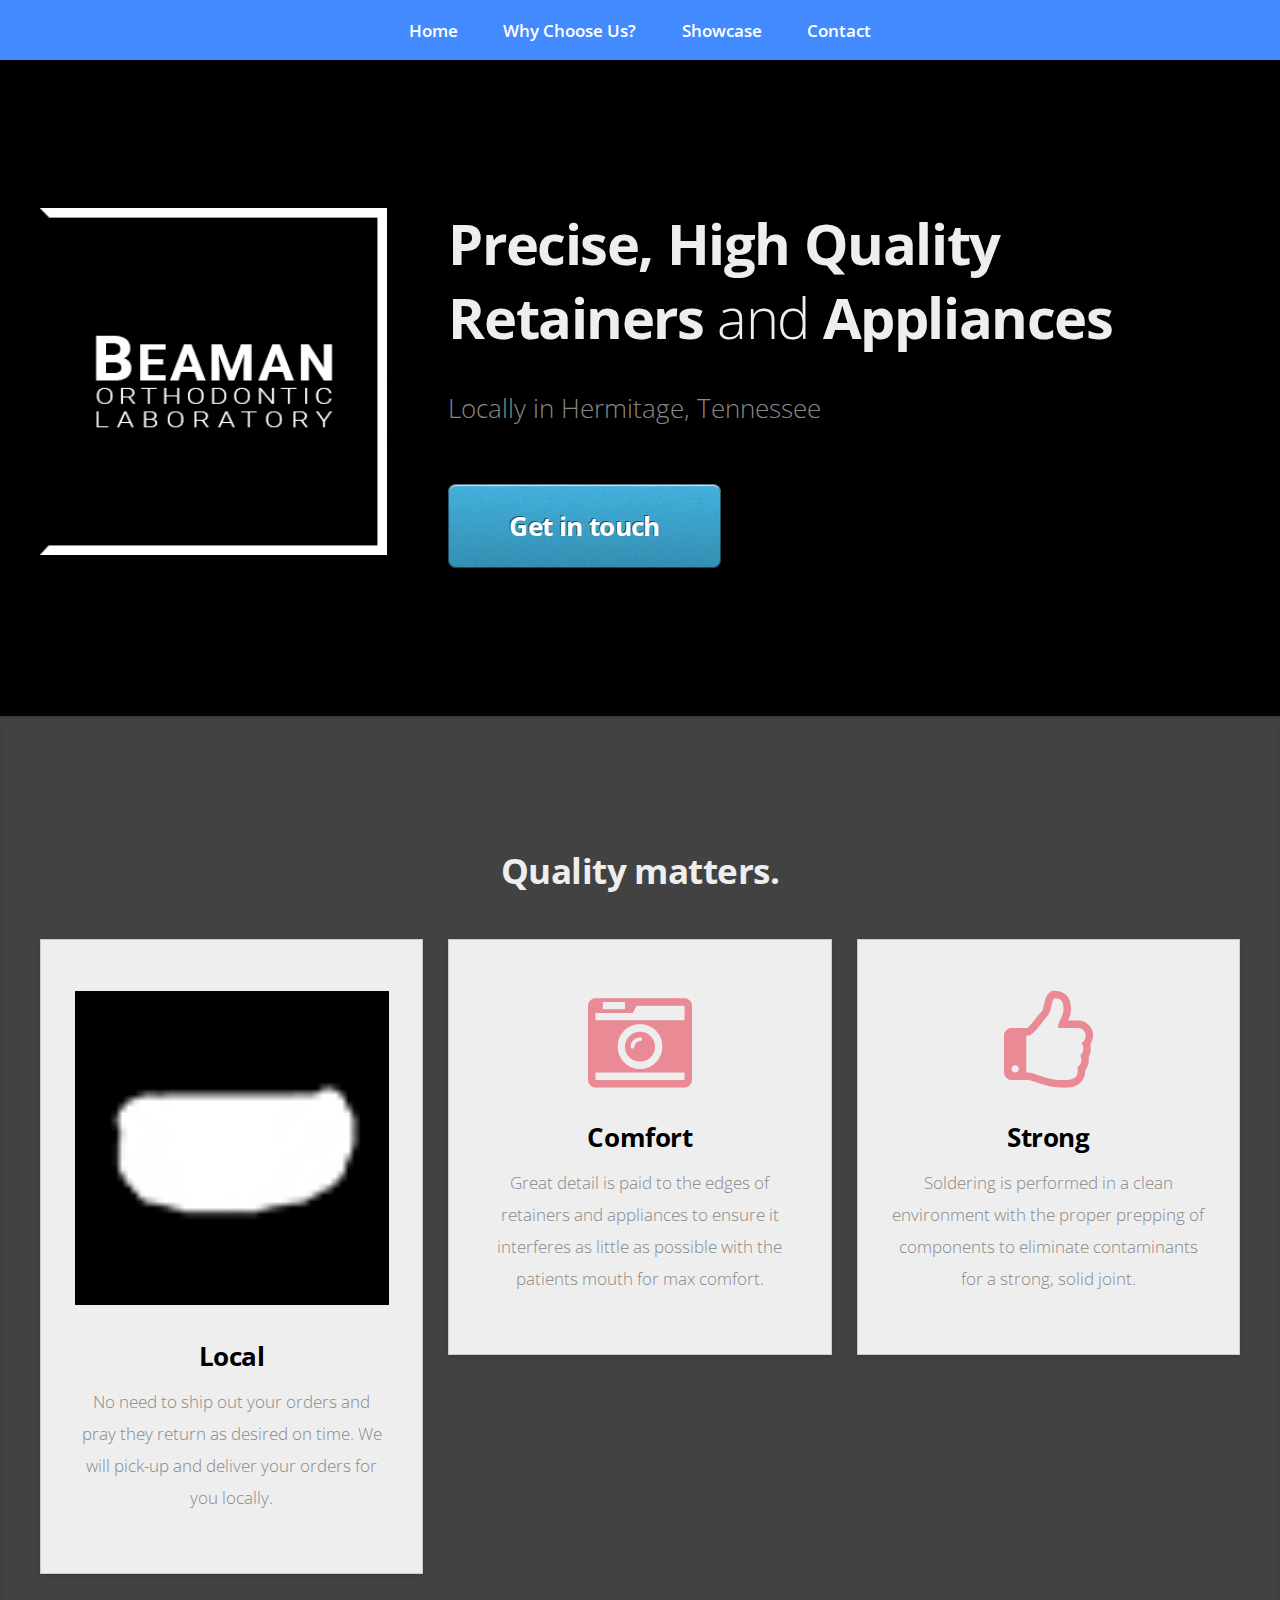
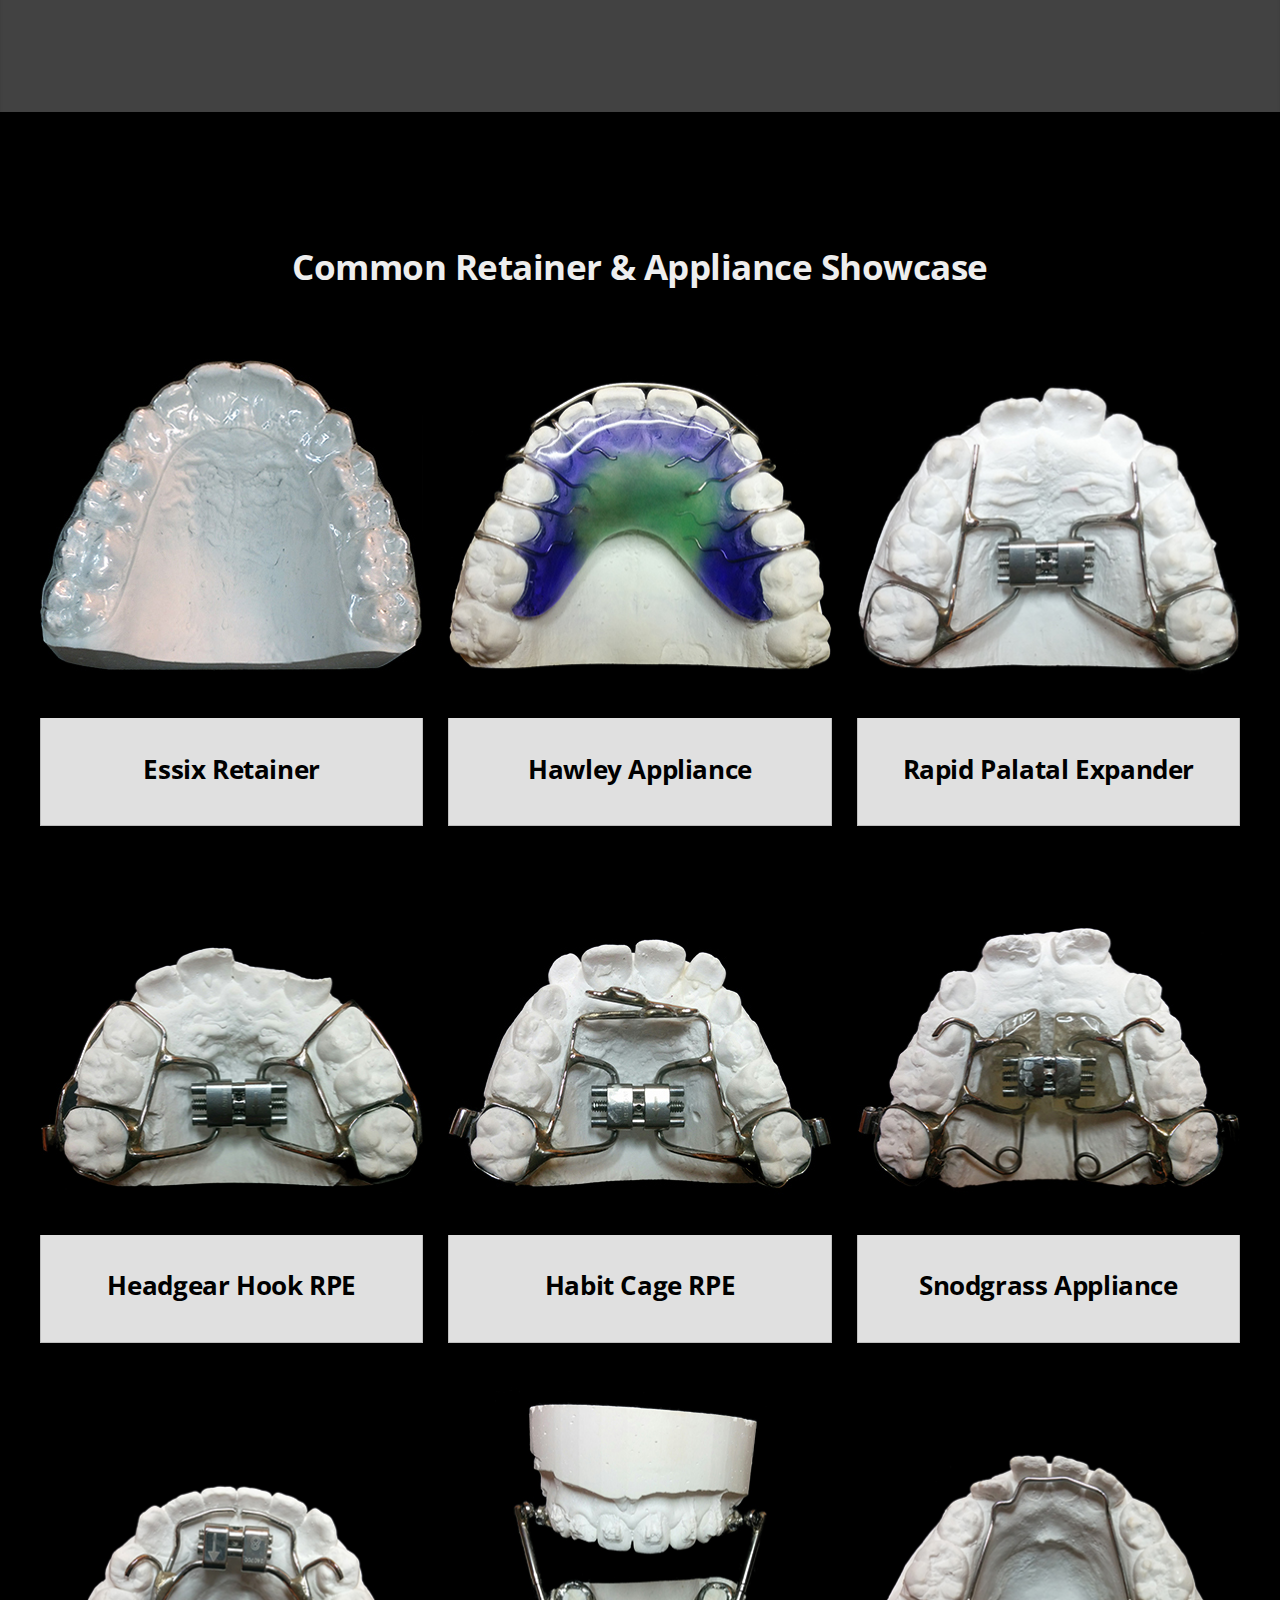
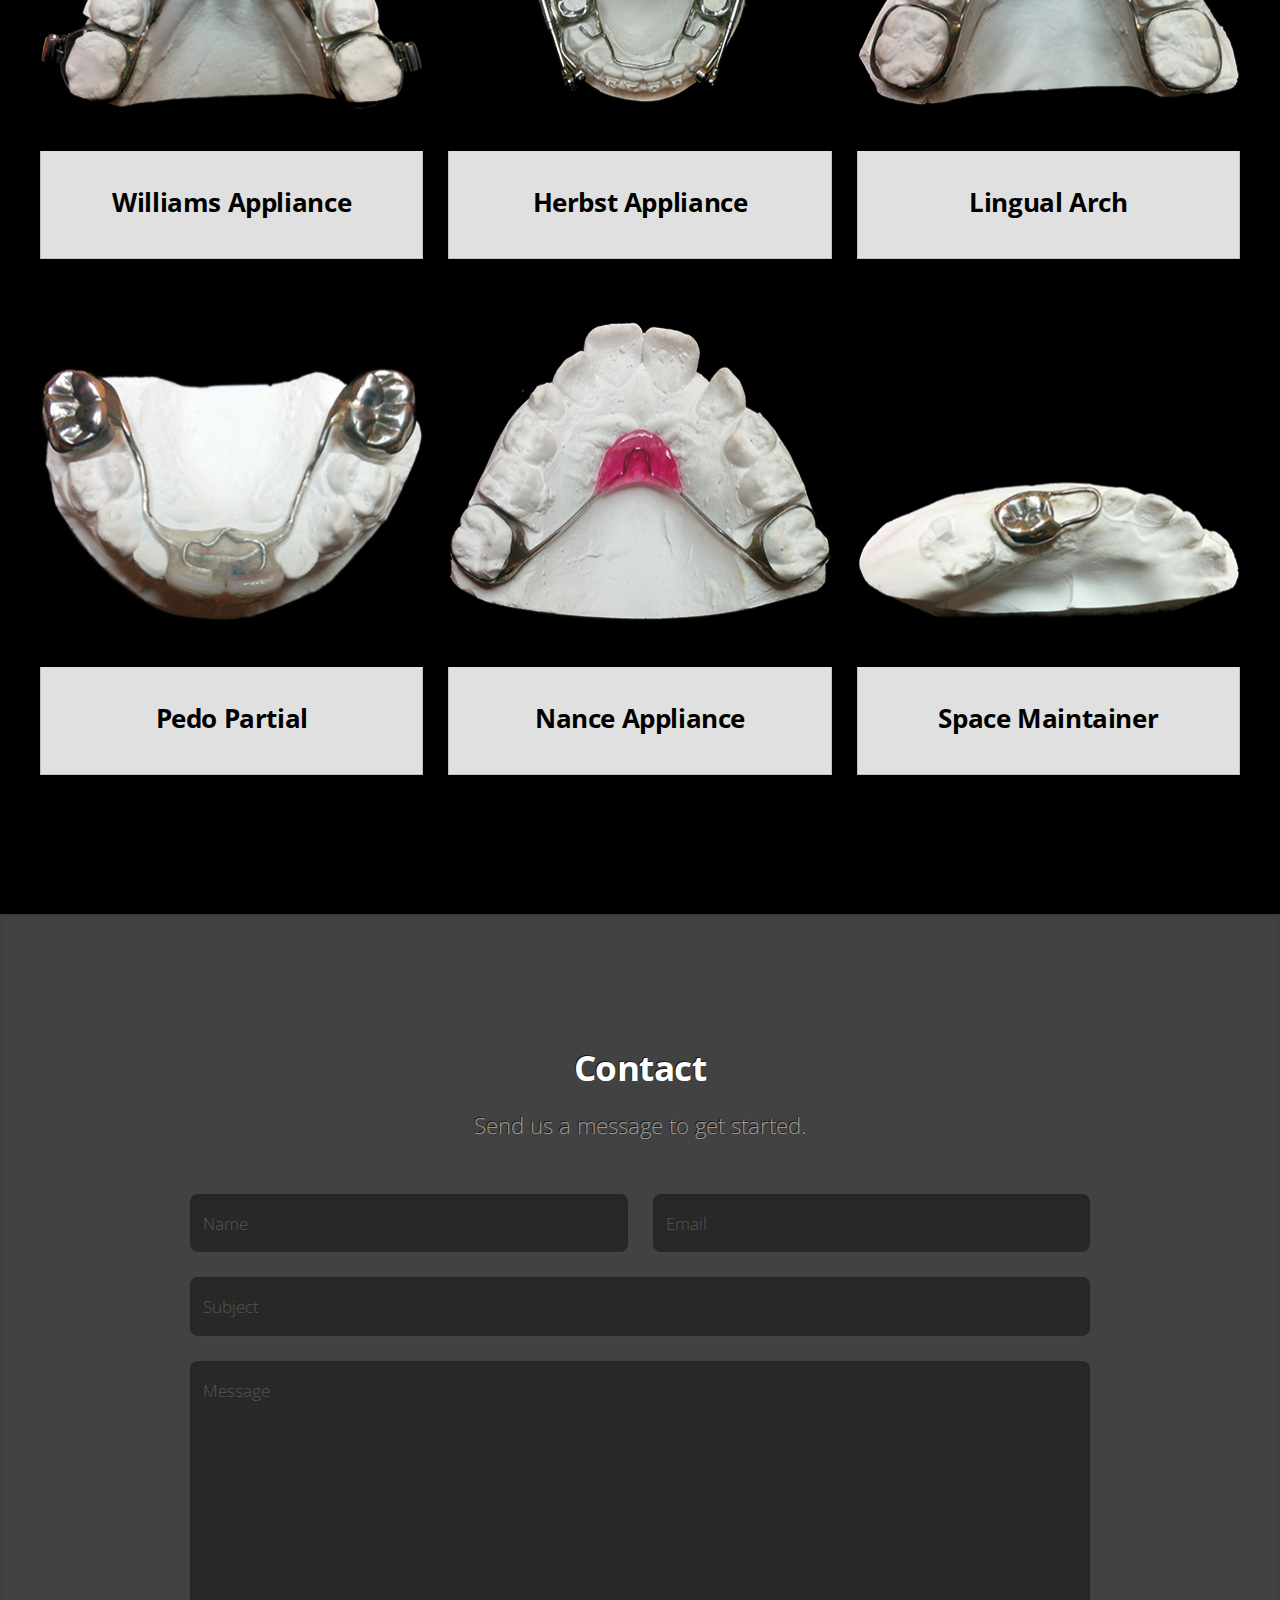
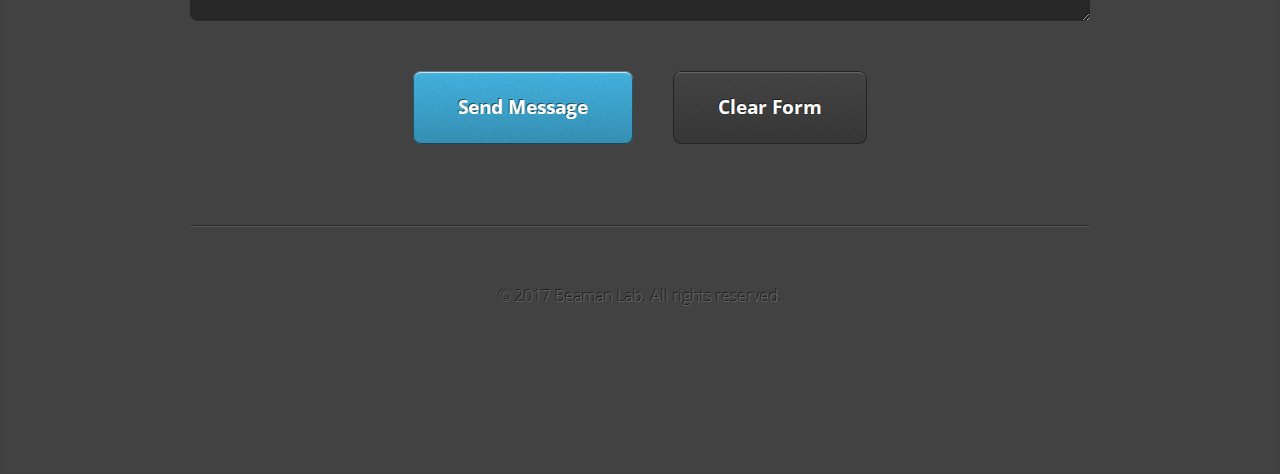
==== commit e69f5423: "Update index.html" ====
--- a/index.html
+++ b/index.html
@@ -79,7 +79,7 @@
 			<div class="wrapper style3">
 				<article id="portfolio">
 					<header>
-						<h2>Common Retainer/Appliance Showcase</h2>
+						<h2>Common Retainer & Appliance Showcase</h2>
 					</header>
 					<div class="container">
 						<div class="row">
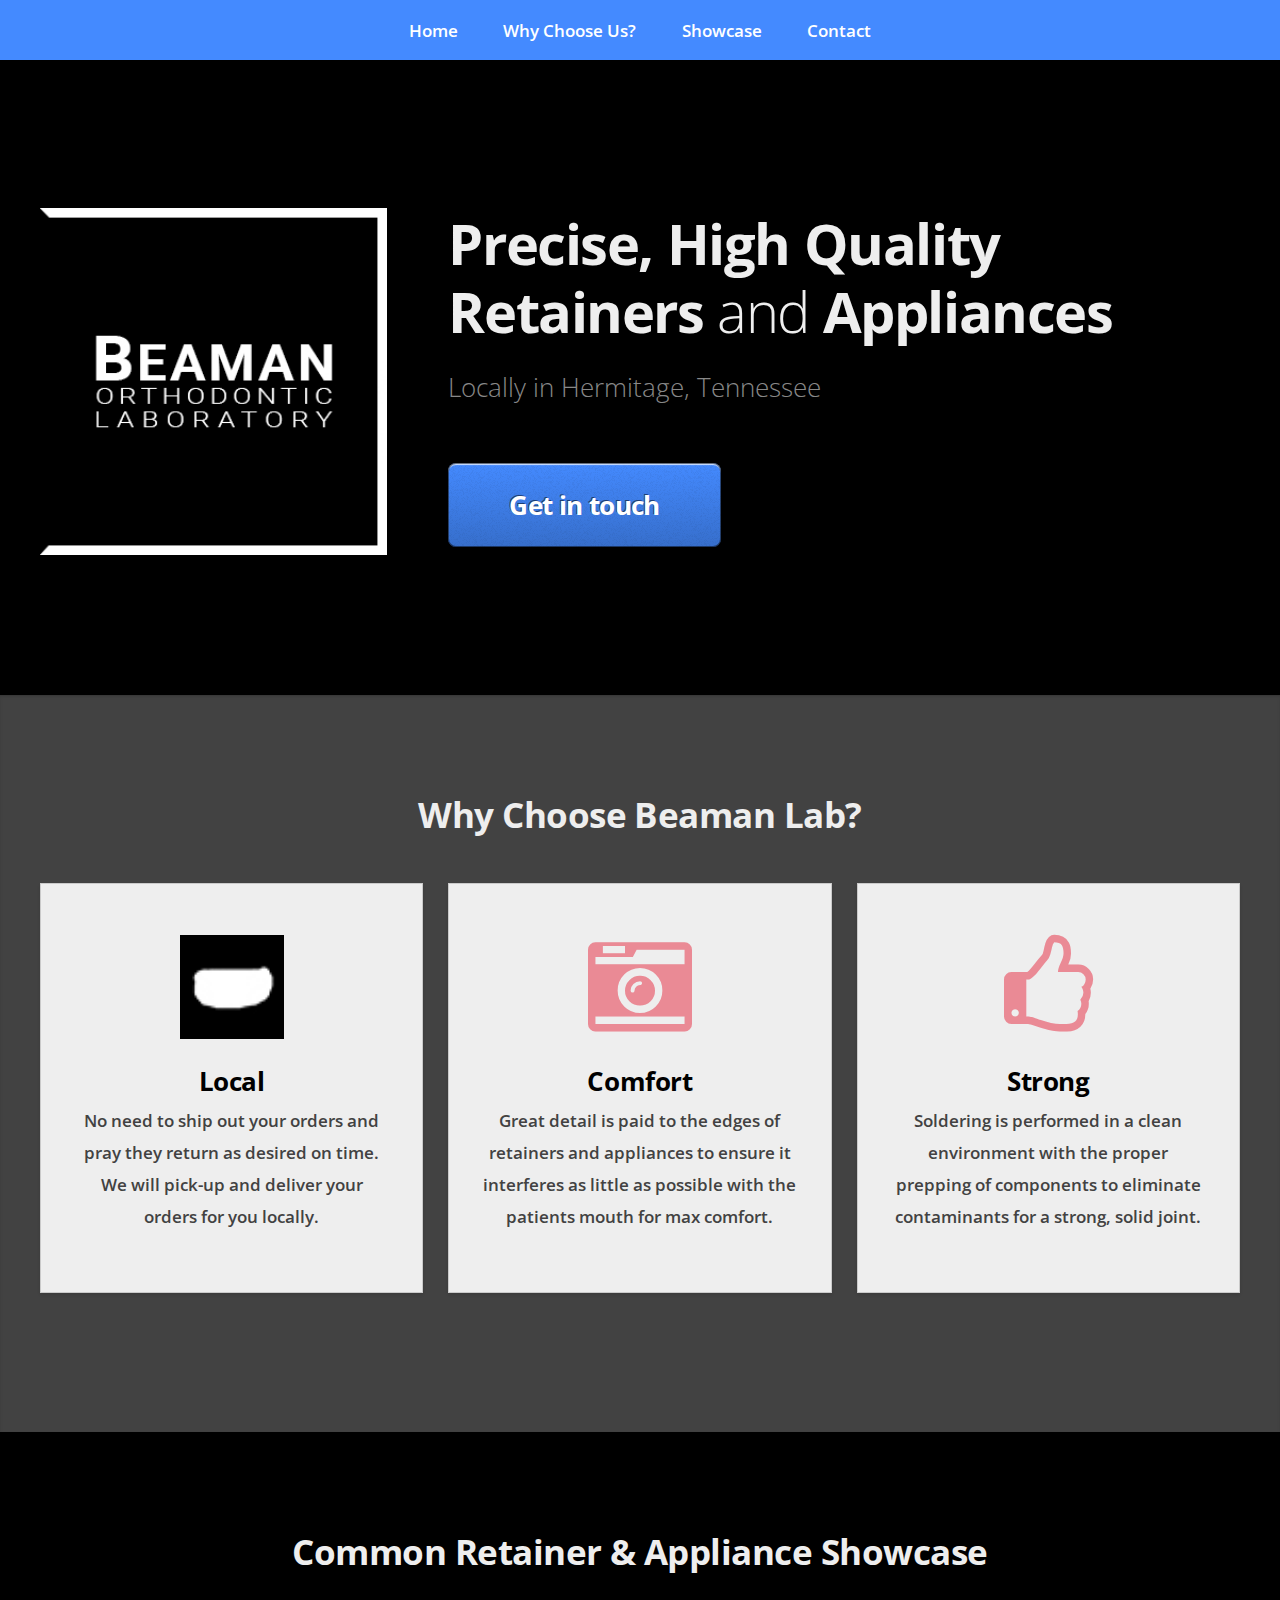
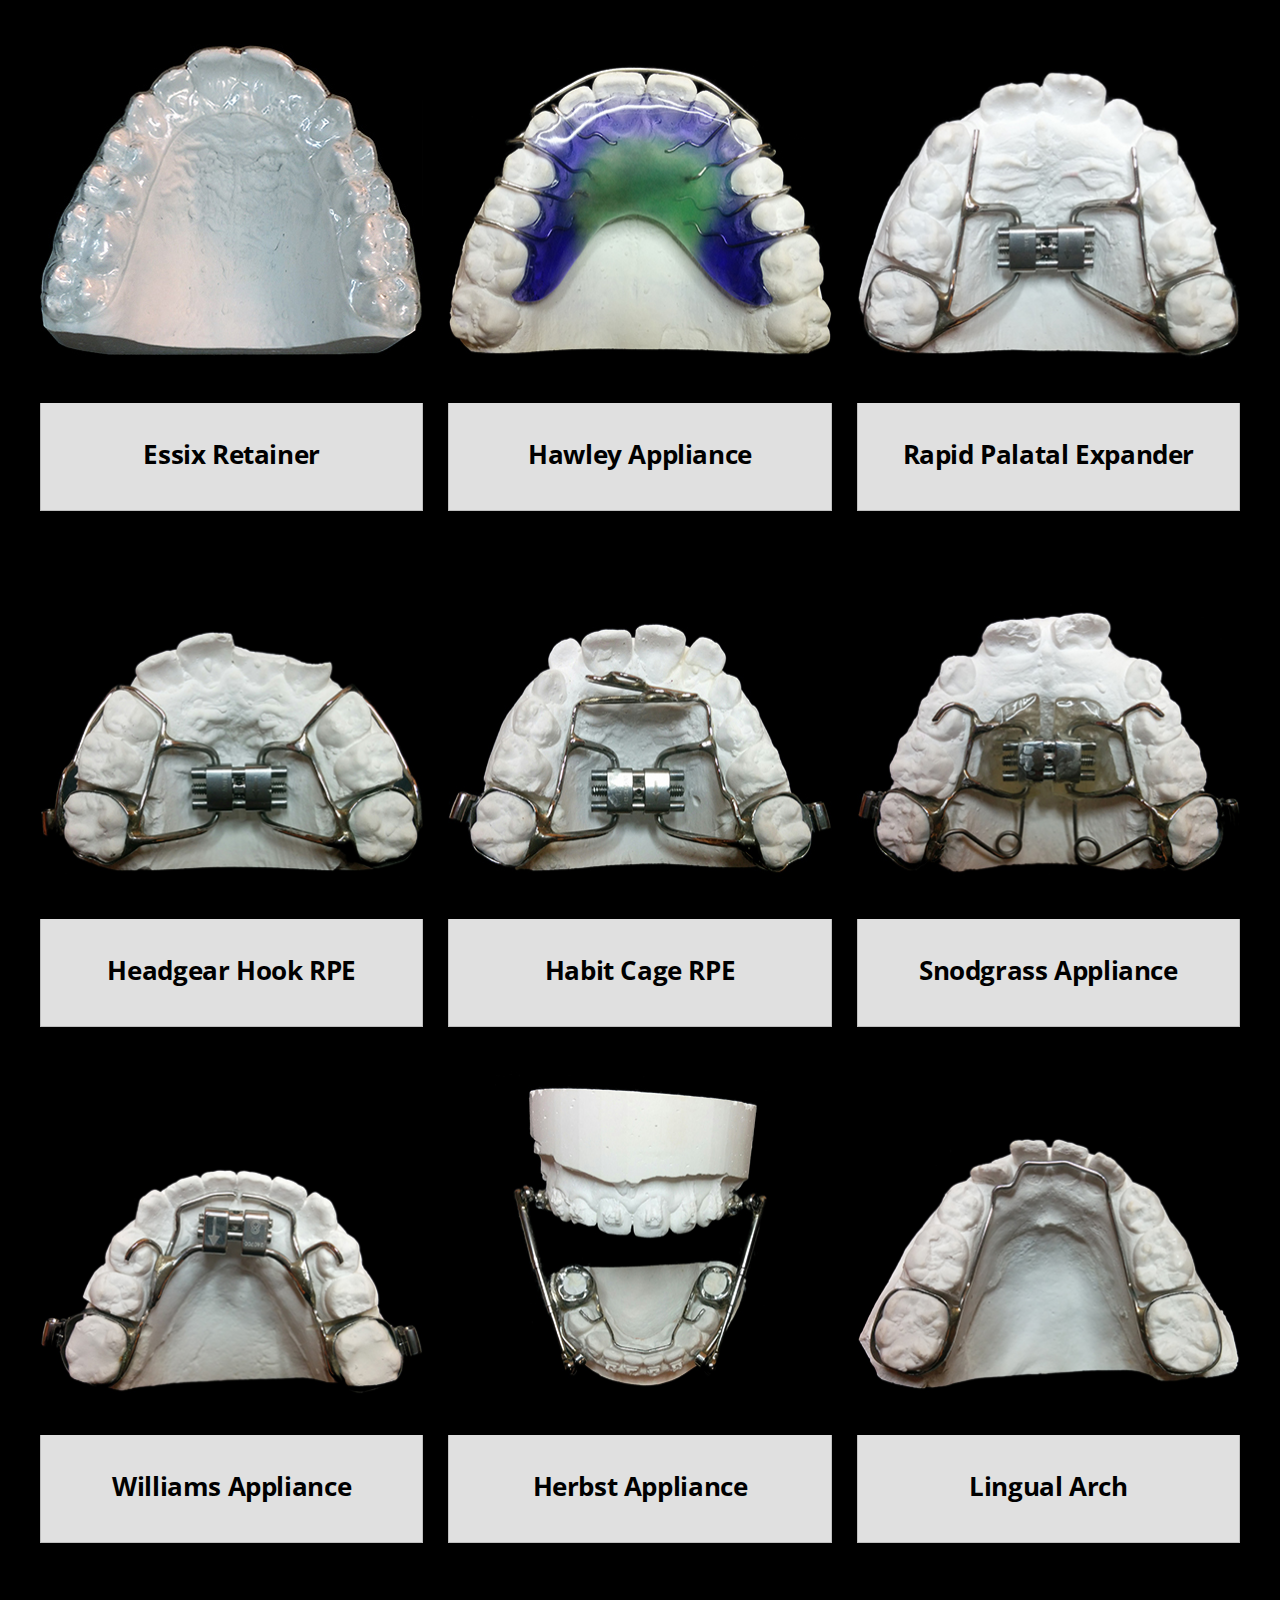
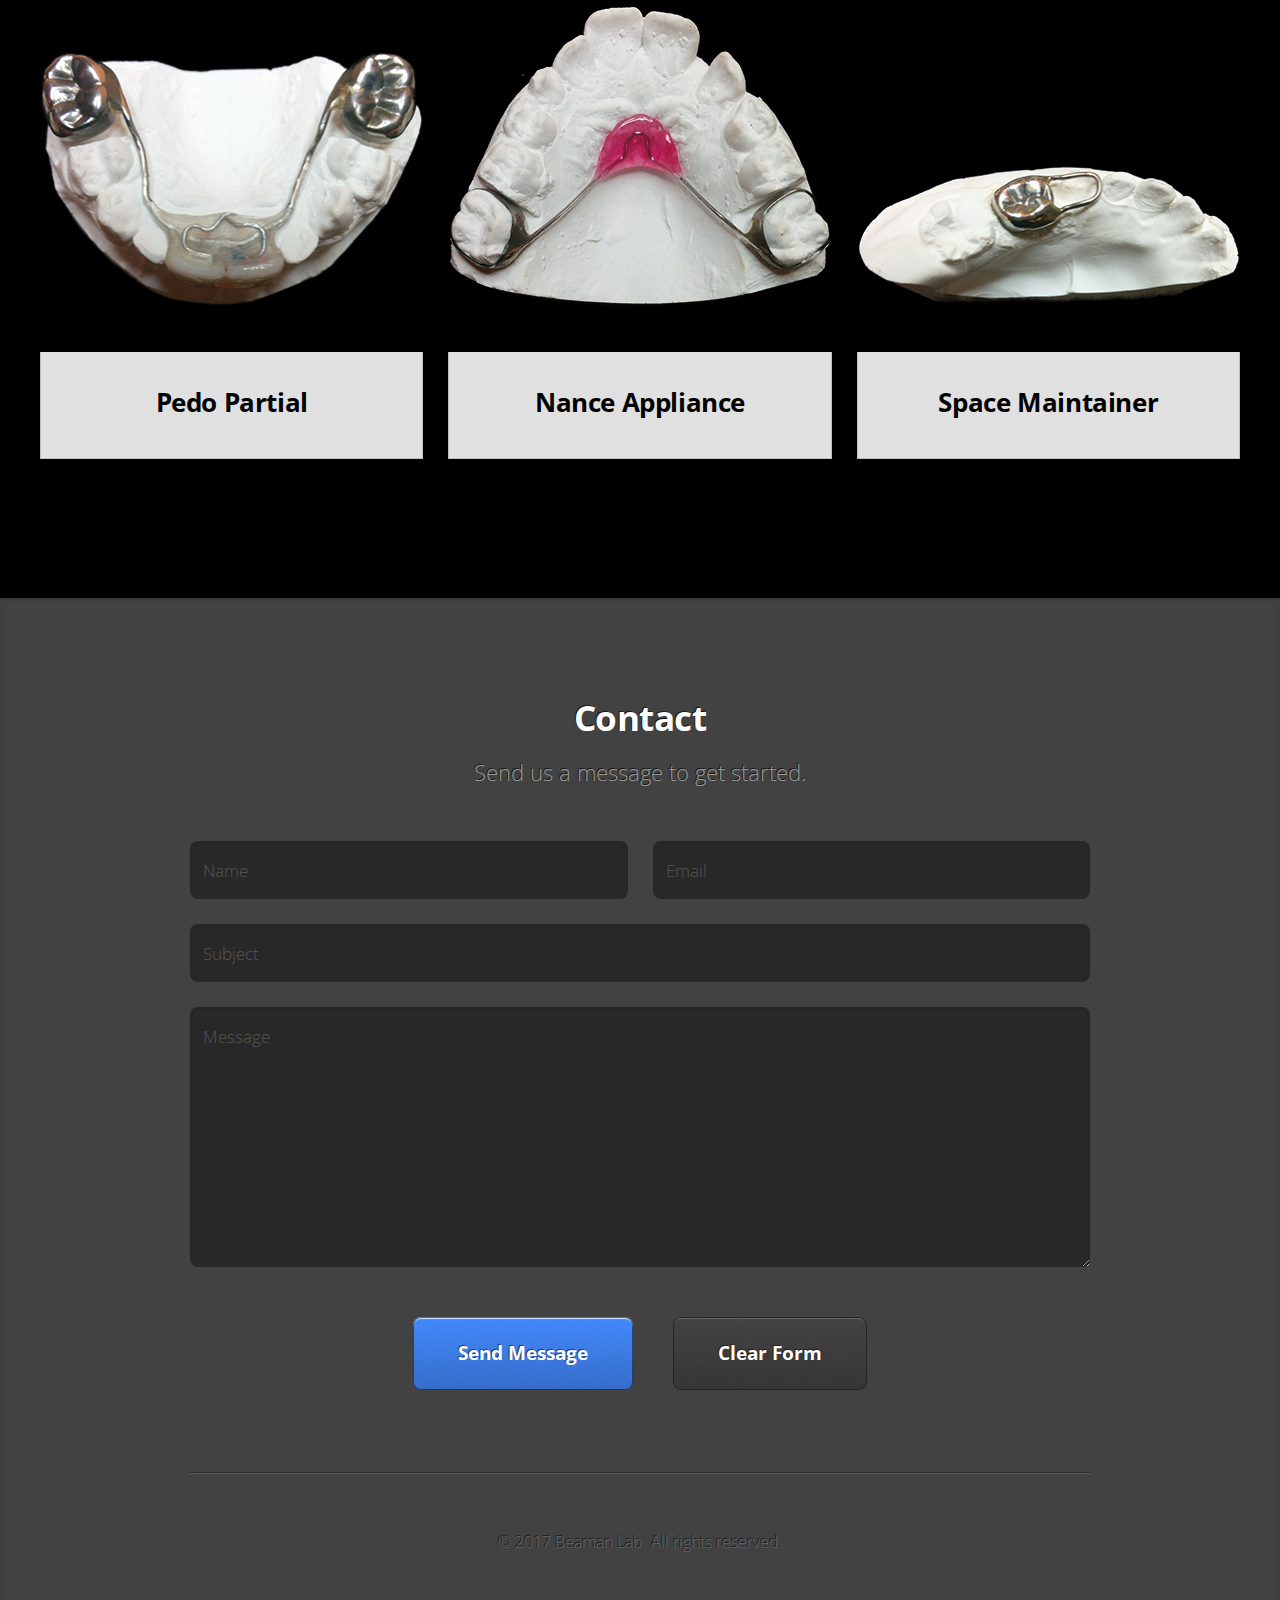
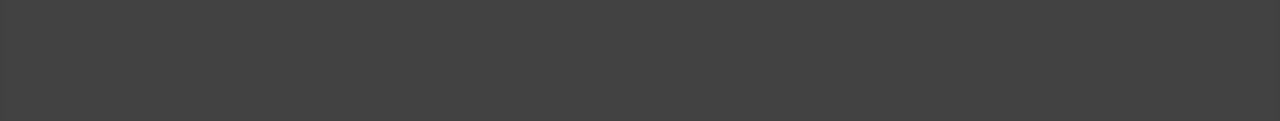
==== commit d841dde9: "Add files via upload" ====
--- a/index.html
+++ b/index.html
@@ -2,7 +2,7 @@
 
 <html>
 	<head>
-		<title>Beaman Lab</title>
+		<title>Beaman Orthodontic Laboratory</title>
 		<meta charset="utf-8" />
 		<meta name="viewport" content="width=device-width, initial-scale=1" />
 		<!--[if lte IE 8]><script src="assets/js/ie/html5shiv.js"></script><![endif]-->
@@ -33,8 +33,8 @@
 							<header>
                                 <h1><strong>Precise, High Quality</strong></h1>
                                 <h1><strong>Retainers</strong> and <strong>Appliances</strong></h1>
-							</header>
-							<p>Locally in Hermitage, Tennessee</p>
+                                <p>Locally in Hermitage, Tennessee</p>
+                            </header>
 							<a href="#contact" class="button big scrolly">Get in touch</a>
 						</div>
 					</div>
@@ -45,29 +45,29 @@
 			<div class="wrapper style2">
 				<article id="quality">
 					<header>
-						<h2>Quality matters.</h2>
+						<h2>Why Choose Beaman Lab?</h2>
 					</header>
 					<div class="container">
 						<div class="row">
 							<div class="4u 12u(mobile)">
-								<section class="box2 style1">
-									<a href="#" class="image featured"><img src="images/small.jpg" alt="" /></a>
+								<article class="box2 style1">
+									<a class="image featured"><img src="images/small.jpg" alt="" /></a>
 									<h3>Local</h3>
-									<p>No need to ship out your orders and pray they return as desired on time. We will pick-up and deliver your orders for you locally.</p>
-								</section>
+									<p1>No need to ship out your orders and pray they return as desired on time. We will pick-up and deliver your orders for you locally.</p1>
+								</article>
 							</div>
 							<div class="4u 12u(mobile)">
 								<section class="box2 style1">
 									<span class="icon featured fa-camera-retro"></span>
 									<h3>Comfort</h3>
-									<p>Great detail is paid to the edges of retainers and appliances to ensure it interferes as little as possible with the patients mouth for max comfort.</p>
+									<p1>Great detail is paid to the edges of retainers and appliances to ensure it interferes as little as possible with the patients mouth for max comfort.</p1>
 								</section>
 							</div>
 							<div class="4u 12u(mobile)">
 								<section class="box2 style1">
 									<span class="icon featured fa-thumbs-o-up"></span>
 									<h3>Strong</h3>
-									<p>Soldering is performed in a clean environment with the proper prepping of components to eliminate contaminants for a strong, solid joint.</p>
+									<p1>Soldering is performed in a clean environment with the proper prepping of components to eliminate contaminants for a strong, solid joint.</p1>
 								</section>
 							</div>
 						</div>
@@ -85,80 +85,80 @@
 						<div class="row">
 							<div class="4u 12u(mobile)">
 								<article class="box style2">
-									<a href="#" class="image featured"><img src="images/essix.jpg" alt="" /></a>
-									<h3><a href="#">Essix Retainer</a></h3>
-								</article>
-							</div>
-							<div class="4u 12u(mobile)">
-								<article class="box style2">
-									<a href="#" class="image featured"><img src="images/hawley.jpg" alt="" /></a>
-									<h3><a href="#">Hawley Appliance</a></h3>
-								</article>
-							</div>
-							<div class="4u 12u(mobile)">
-								<article class="box style2">
-									<a href="#" class="image featured"><img src="images/rpe.jpg" alt="" /></a>
-									<h3><a href="#">Rapid Palatal Expander</a></h3>
-								</article>
-							</div>
-						</div>
-						<div class="row">
-							<div class="4u 12u(mobile)">
-								<article class="box style2">
-									<a href="#" class="image featured"><img src="images/headgear.jpg" alt="" /></a>
-									<h3><a href="#">Headgear Hook RPE</a></h3>
-								</article>
-							</div>
-							<div class="4u 12u(mobile)">
-								<article class="box style2">
-									<a href="#" class="image featured"><img src="images/habit.jpg" alt="" /></a>
-									<h3><a href="#">Habit Cage RPE</a></h3>
-								</article>
-							</div>
-							<div class="4u 12u(mobile)">
-								<article class="box style2">
-									<a href="#" class="image featured"><img src="images/snodgrass.jpg" alt="" /></a>
-									<h3><a href="#">Snodgrass Appliance</a></h3>
+									<a class="image featured"><img src="images/essix.jpg" alt="" /></a>
+									<h3>Essix Retainer</h3>
+								</article>
+							</div>
+							<div class="4u 12u(mobile)">
+								<article class="box style2">
+									<a class="image featured"><img src="images/hawley.jpg" alt="" /></a>
+									<h3>Hawley Appliance</h3>
+								</article>
+							</div>
+							<div class="4u 12u(mobile)">
+								<article class="box style2">
+									<a class="image featured"><img src="images/rpe.jpg" alt="" /></a>
+									<h3>Rapid Palatal Expander</h3>
+								</article>
+							</div>
+						</div>
+						<div class="row">
+							<div class="4u 12u(mobile)">
+								<article class="box style2">
+									<a class="image featured"><img src="images/headgear.jpg" alt="" /></a>
+									<h3>Headgear Hook RPE</h3>
+								</article>
+							</div>
+							<div class="4u 12u(mobile)">
+								<article class="box style2">
+									<a class="image featured"><img src="images/habit.jpg" alt="" /></a>
+									<h3>Habit Cage RPE</h3>
+								</article>
+							</div>
+							<div class="4u 12u(mobile)">
+								<article class="box style2">
+									<a class="image featured"><img src="images/snodgrass.jpg" alt="" /></a>
+									<h3>Snodgrass Appliance</h3>
 								</article>
 							</div>
 						</div>
                         <div class="row">
 							<div class="4u 12u(mobile)">
 								<article class="box style2">
-									<a href="#" class="image featured"><img src="images/williams.jpg" alt="" /></a>
-									<h3><a href="#">Williams Appliance</a></h3>
-								</article>
-							</div>
-							<div class="4u 12u(mobile)">
-								<article class="box style2">
-									<a href="#" class="image featured"><img src="images/herbst.jpg" alt="" /></a>
-									<h3><a href="#">Herbst Appliance</a></h3>
-								</article>
-							</div>
-							<div class="4u 12u(mobile)">
-								<article class="box style2">
-									<a href="#" class="image featured"><img src="images/arch.jpg" alt="" /></a>
-									<h3><a href="#">Lingual Arch</a></h3>
+									<a class="image featured"><img src="images/williams.jpg" alt="" /></a>
+									<h3>Williams Appliance</h3>
+								</article>
+							</div>
+							<div class="4u 12u(mobile)">
+								<article class="box style2">
+									<a class="image featured"><img src="images/herbst.jpg" alt="" /></a>
+									<h3>Herbst Appliance</h3>
+								</article>
+							</div>
+							<div class="4u 12u(mobile)">
+								<article class="box style2">
+									<a class="image featured"><img src="images/arch.jpg" alt="" /></a>
+									<h3>Lingual Arch</h3>
 								</article>
 							</div>
 						</div>
                         <div class="row">
 							<div class="4u 12u(mobile)">
 								<article class="box style2">
-									<a href="#" class="image featured"><img src="images/pedo.jpg" alt="" /></a>
-									<h3><a href="#">Pedo Partial</a></h3>
-								</article>
-							</div>
-							<div class="4u 12u(mobile)">
-								<article class="box style2">
-									<a href="#" class="image featured"><img src="images/nance.jpg" alt="" /></a>
-									<h3><a href="#">Nance Appliance</a></h3>
-								</article>
-							</div>
-							<div class="4u 12u(mobile)">
-								<article class="box style2">
-									<a href="#" class="image featured"><img src="images/loop.jpg" alt="" /></a>
-									<h3><a href="#">Space Maintainer</a></h3>
+									<a class="image featured"><img src="images/pedo.jpg" alt="" /></a>
+									<h3>Pedo Partial</h3>
+								</article>
+							</div>
+							<div class="4u 12u(mobile)">
+								<article class="box style2">
+									<a class="image featured"><img src="images/nance.jpg" alt="" /></a>
+									<h3>Nance Appliance</h3>
+								</article>
+							</div>
+							<div class="4u 12u(mobile)">
+								<article class="box style2">
+									<a class="image featured"><img src="images/loop.jpg" alt="" /></a>
+									<h3>Space Maintainer</h3>
 								</article>
 							</div>
 						</div>
--- a/assets/css/main.css
+++ b/assets/css/main.css
@@ -1124,11 +1124,7 @@
 		font-style: italic;
 	}
 
-	h1, h4, h5, h6 {
-		color: #eeeeee;
-	}
-
-	h2 {
+	h1, h2, h4, h5, h6 {
 		color: #eeeeee;
 	}
 
@@ -1168,6 +1164,12 @@
 		box-shadow: 0px 1px 0px 0px rgba(255, 255, 255, 0.1);
 		height: 1px;
 		margin: 3em 0 4em 0;
+	}
+
+    p1 {
+		margin-bottom: 2em;
+        color: #424242;
+        font-weight: 600;
 	}
 
 	p, ul, ol, dl, table {
@@ -1355,7 +1357,7 @@
 		text-shadow: -1px -1px 0.5px rgba(0, 0, 0, 0.5);
 		overflow: hidden;
 		box-shadow: inset 0px 0px 0px 1px rgba(0, 0, 0, 0.5), inset 0px 2px 1px 0px rgba(255, 255, 255, 0.75);
-		background-color: #43B3E0;
+		background-color: #448aff;
 	}
 
 		input[type="button"]:hover,
@@ -1363,7 +1365,7 @@
 		input[type="reset"]:hover,
 		button:hover,
 		.button:hover {
-			background-color: #43bff0;
+			background-color: #42a5f5;
 			color: #fff !important;
 		}
 
@@ -1372,7 +1374,7 @@
 		input[type="reset"]:active,
 		button:active,
 		.button:active {
-			background-color: #3BA8D3;
+			background-color: #2979ff;
 			top: 1px;
 		}
 
@@ -1750,7 +1752,7 @@
 			}
 
 			h1, h2, h3, h4, h5, h6 {
-				margin: 0 0 0.75em 0;
+				margin: 0 0 0.65em 0;
 			}
 
 			header {
@@ -1838,22 +1840,23 @@
 						margin-bottom: 0.5em;
 					}
 
-				.box2.style2 h3 {
+				.box2.style1 h3 {
 					margin-bottom: 0.25em;
 				}
 
-				.box2.style2 .image {
+				.box2.style1 .image {
 					position: relative;
-					left: 2em;
-					top: 2em;
-					margin: -4em 0 4em -4em;
-					width: auto;
+					left: 50%;
+					top: 50%;
+					margin: 0em 0 1.5em 0em;
+                    width: 6em;
+                    transform: translate(-50%, 0%);
 				}
 
 		/* Wrappers */
 
 			.wrapper {
-				padding: 8em 0 8em 0;
+				padding: 6em 0 8em 0;
 				text-align: center;
 			}
 
@@ -1876,11 +1879,11 @@
 			}
 
 				#nav a:hover {
-					background: #383838;
+					background: #424242;
 				}
 
 				#nav a:active {
-					background: #484848;
+					background: #525252;
 				}
 
 		/* Articles */
@@ -1948,7 +1951,7 @@
 			}
 
 			header {
-				margin: 0 0 4em 0;
+				margin: 0 0 2em 0;
 			}
 
 		/* Wrappers */
@@ -1990,7 +1993,7 @@
 			}
 
 			h1, h2, h3, h4, h5, h6 {
-				font-size: 1.25em;
+				font-size: 1.75em;
 				margin: 0 0 0.4em 0;
 			}
 
@@ -1998,7 +2001,11 @@
 				font-size: 2.25em;
 				line-height: 1.25em;
 			}
-
+        
+			h2 {
+                line-height: 1.25em
+			}
+        
 			header {
 				margin: 0 0 2em 0;
 			}
@@ -2107,10 +2114,11 @@
 
 				.box2 .image.featured {
 					position: relative;
-					left: 20px;
-					top: 20px;
-					margin: -50px 0 50px -40px;
-					width: auto;
+					left: 50%;
+					top: 50%;
+					margin: 5px 0 15px 0px;
+					width: 6em;
+                    transform: translate(-50%, 0%);
 				}
         
 		/* Wrappers */
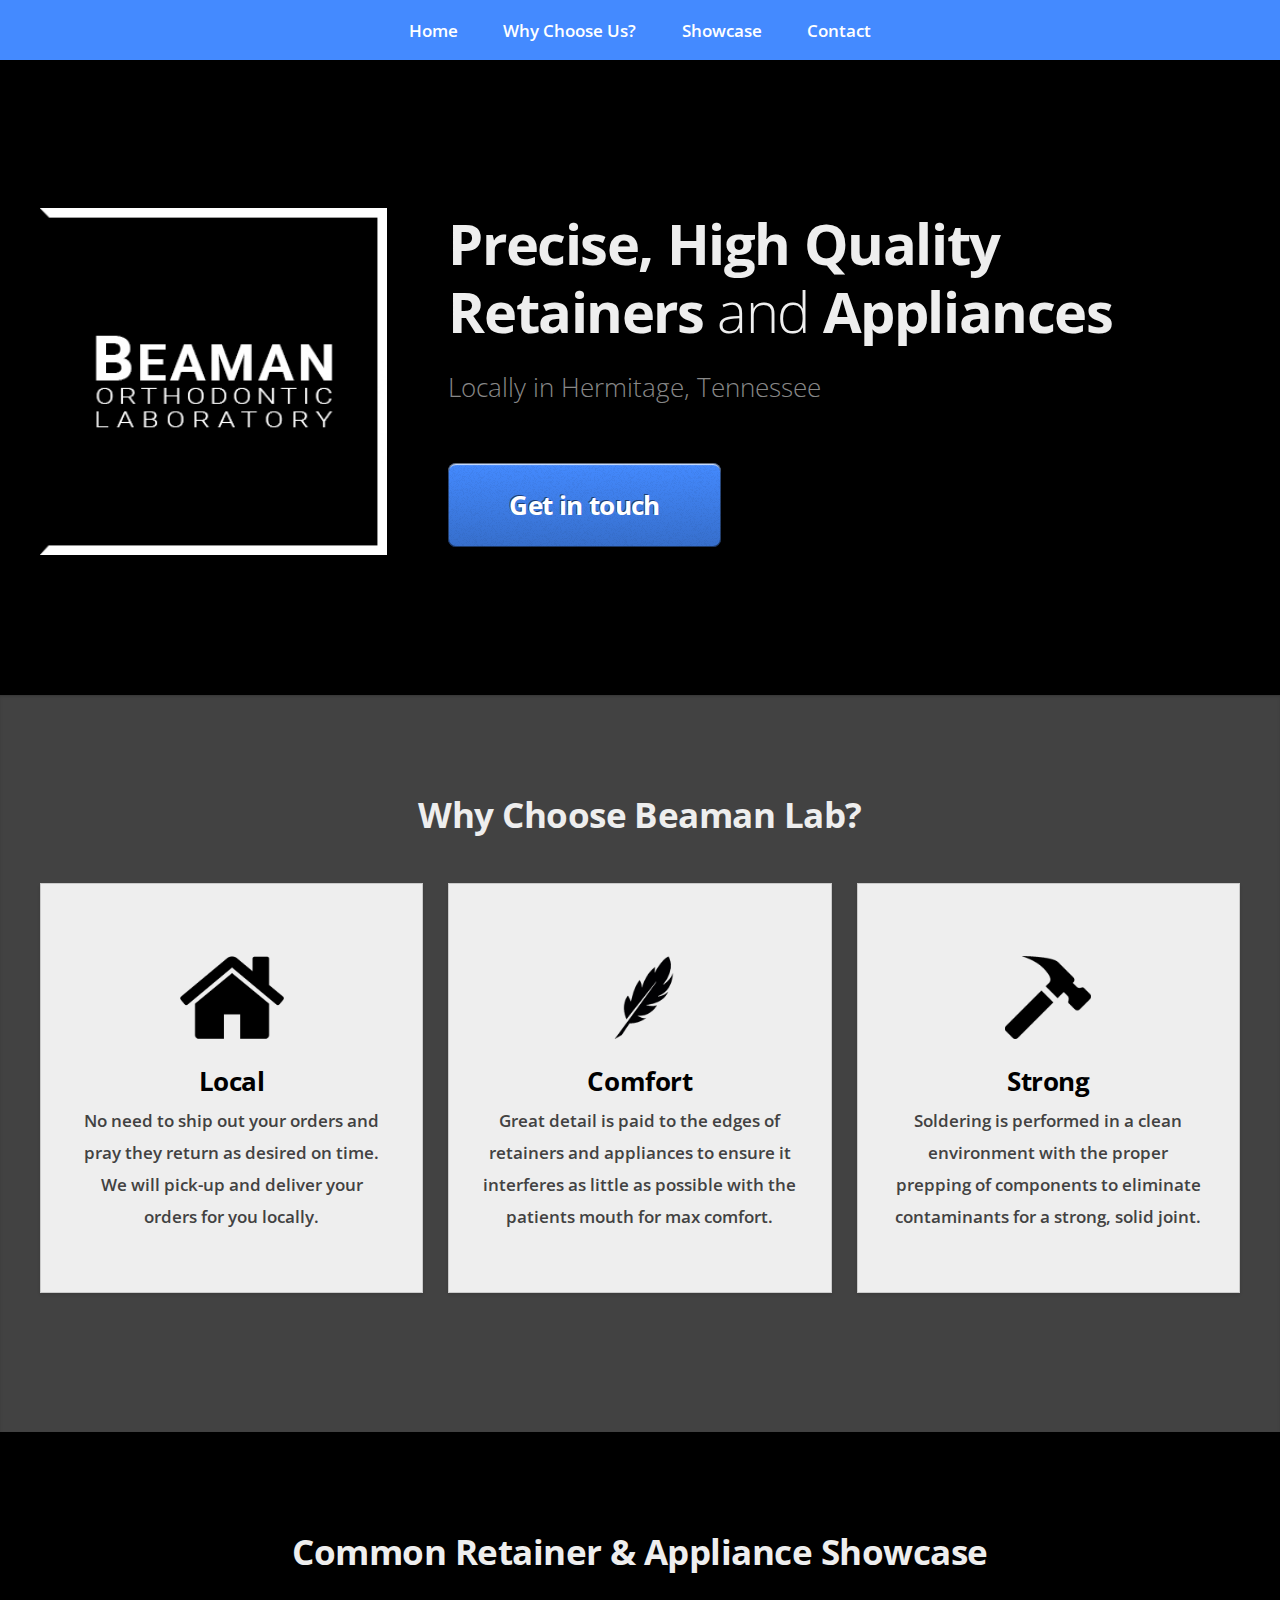
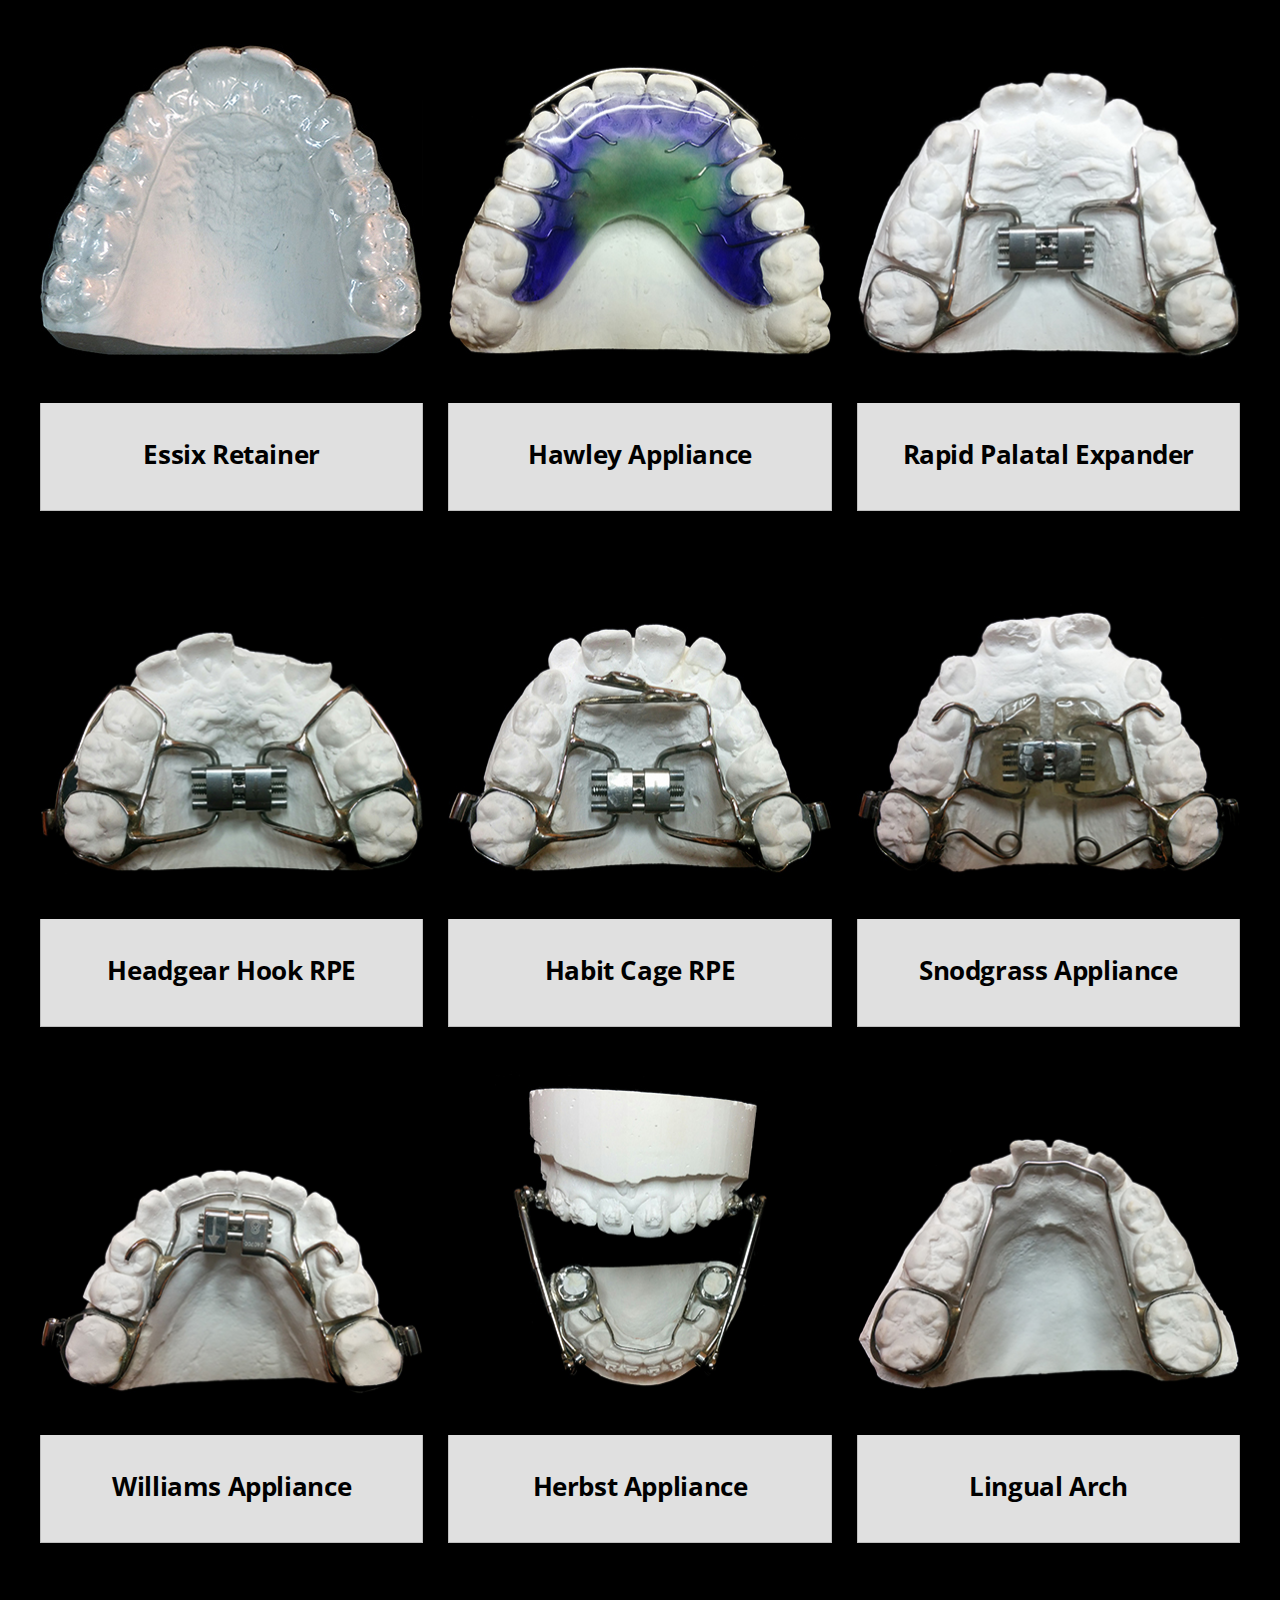
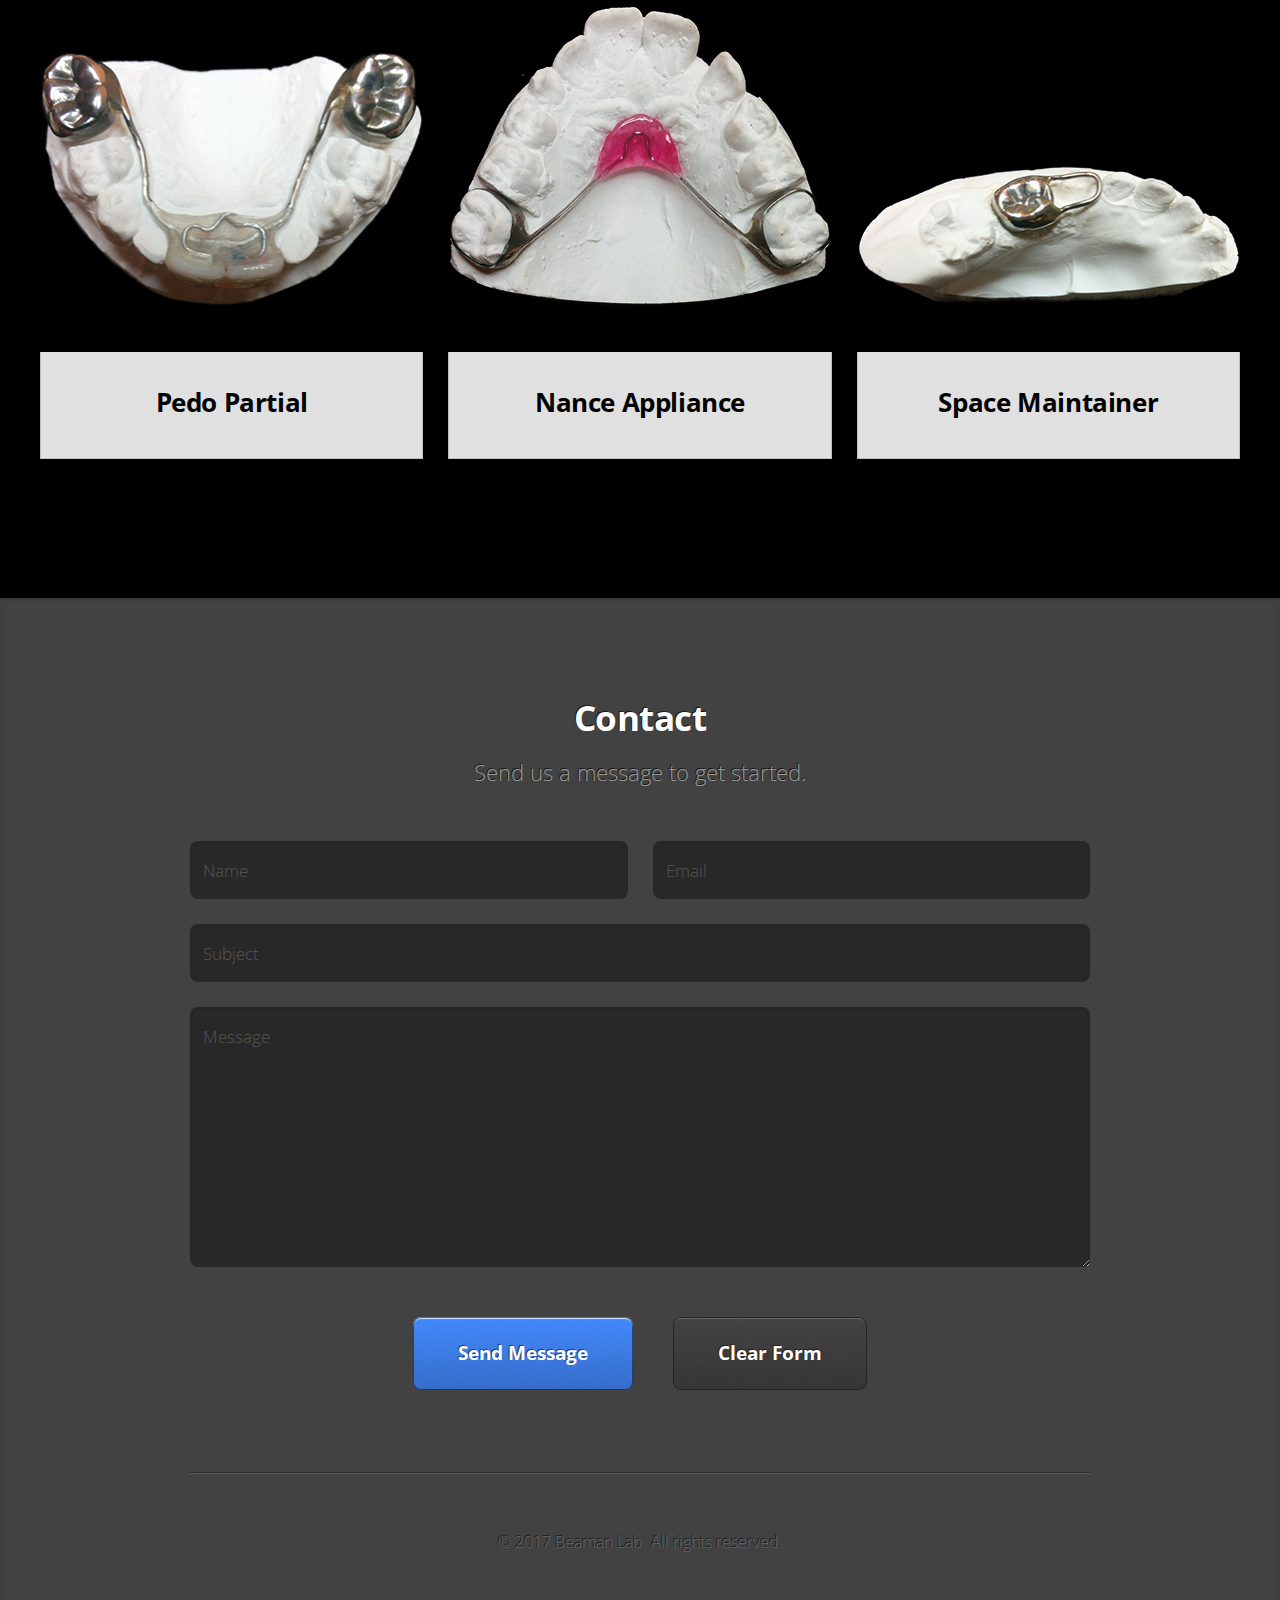
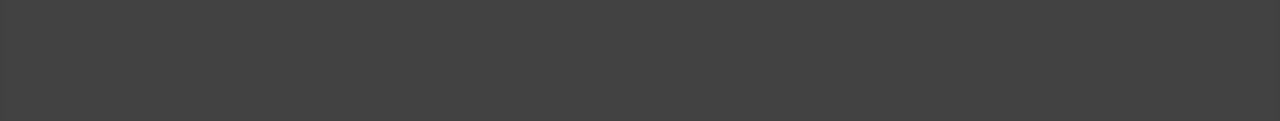
==== commit 94261474: "Add files via upload" ====
--- a/index.html
+++ b/index.html
@@ -51,21 +51,21 @@
 						<div class="row">
 							<div class="4u 12u(mobile)">
 								<article class="box2 style1">
-									<a class="image featured"><img src="images/small.jpg" alt="" /></a>
+									<a class="image featured"><img src="images/local.png" alt="" /></a>
 									<h3>Local</h3>
 									<p1>No need to ship out your orders and pray they return as desired on time. We will pick-up and deliver your orders for you locally.</p1>
 								</article>
 							</div>
 							<div class="4u 12u(mobile)">
 								<section class="box2 style1">
-									<span class="icon featured fa-camera-retro"></span>
+									<a class="image featured"><img src="images/comfort.png" alt="" /></a>
 									<h3>Comfort</h3>
 									<p1>Great detail is paid to the edges of retainers and appliances to ensure it interferes as little as possible with the patients mouth for max comfort.</p1>
 								</section>
 							</div>
 							<div class="4u 12u(mobile)">
 								<section class="box2 style1">
-									<span class="icon featured fa-thumbs-o-up"></span>
+									<a class="image featured"><img src="images/strong.png" alt="" /></a>
 									<h3>Strong</h3>
 									<p1>Soldering is performed in a clean environment with the proper prepping of components to eliminate contaminants for a strong, solid joint.</p1>
 								</section>
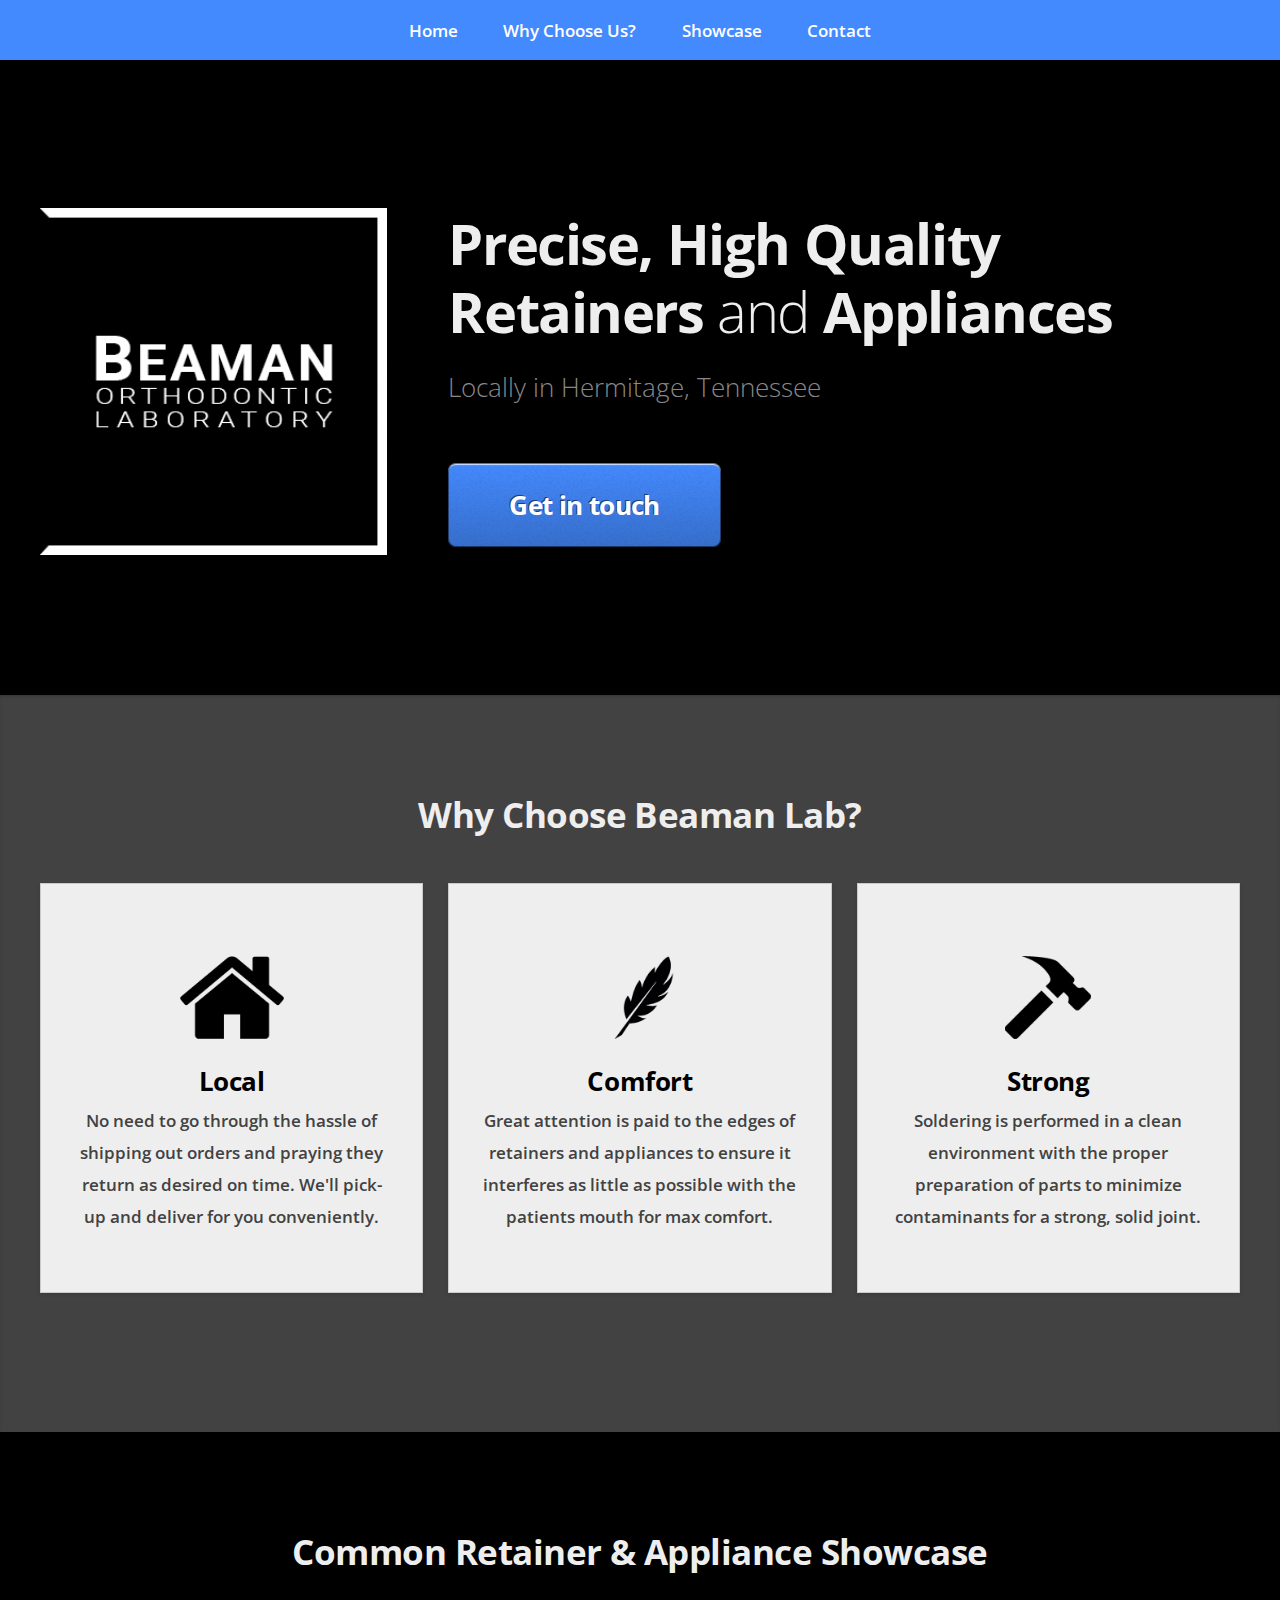
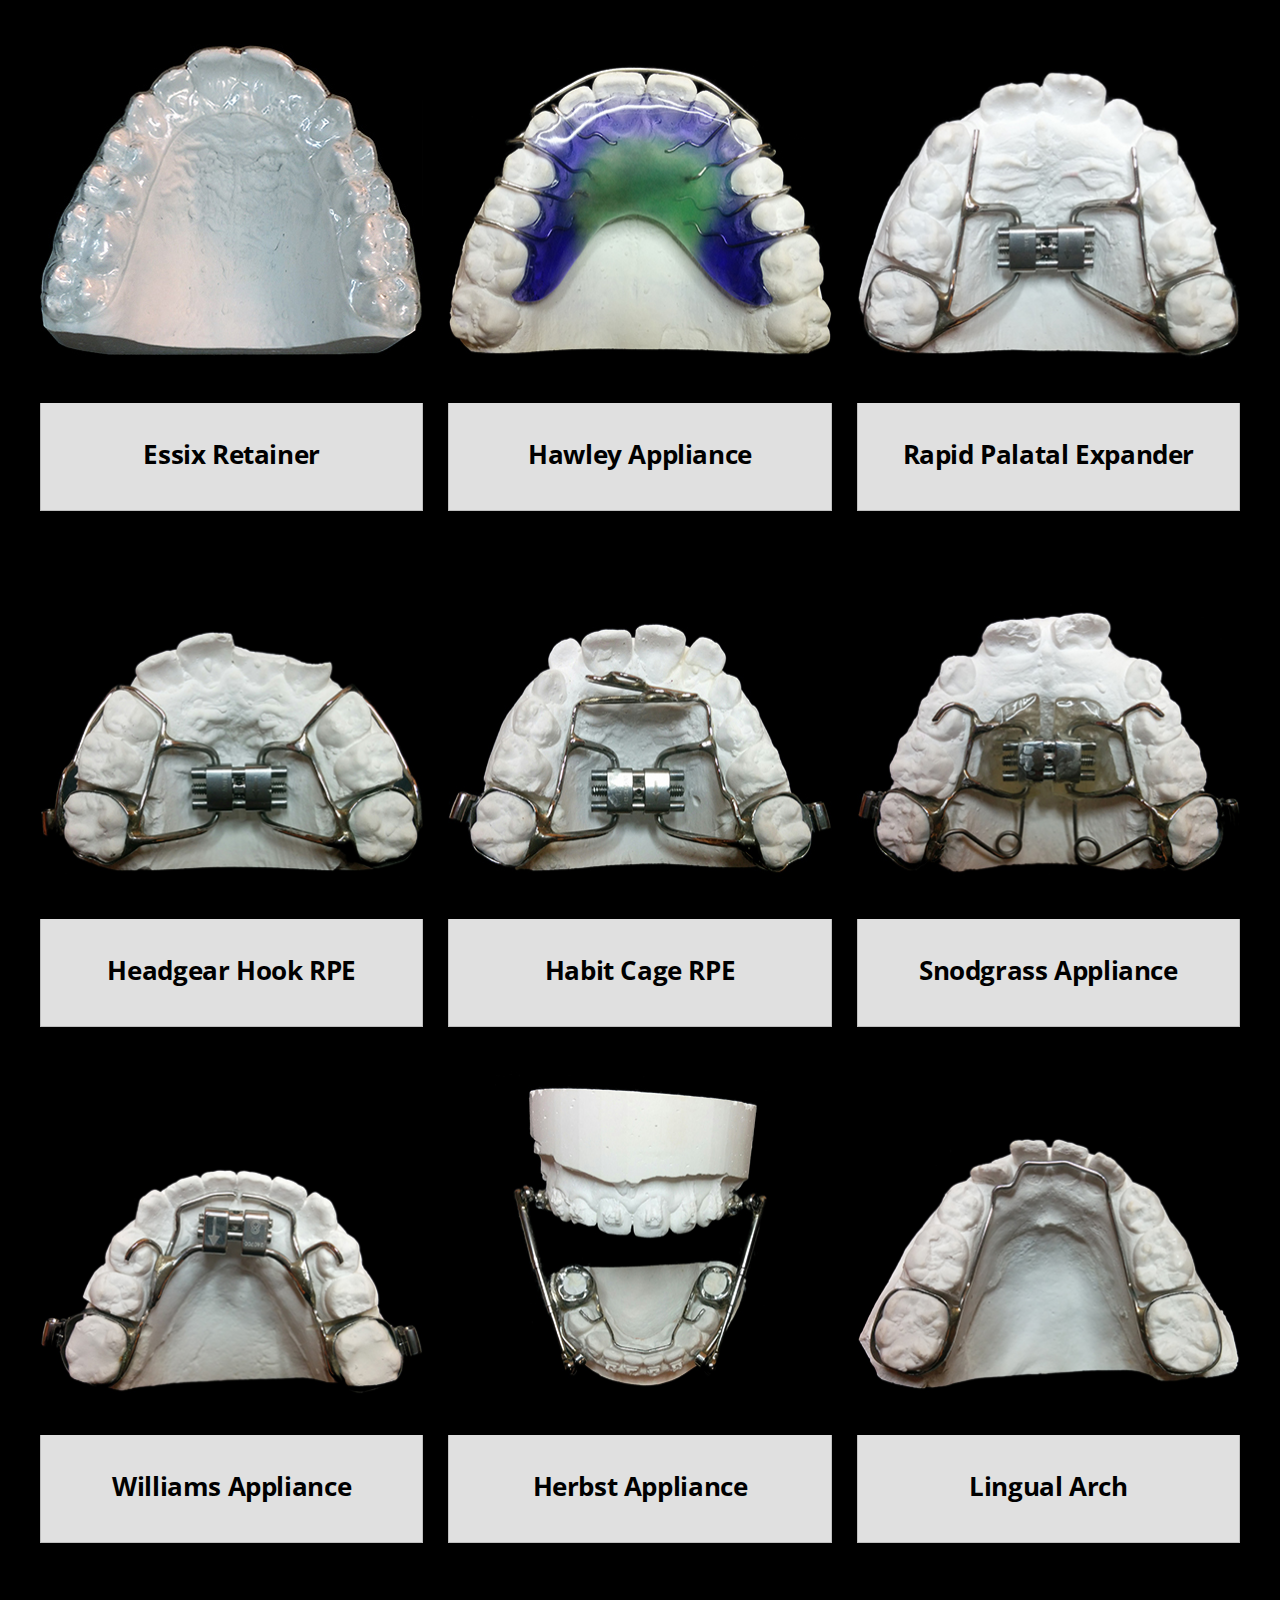
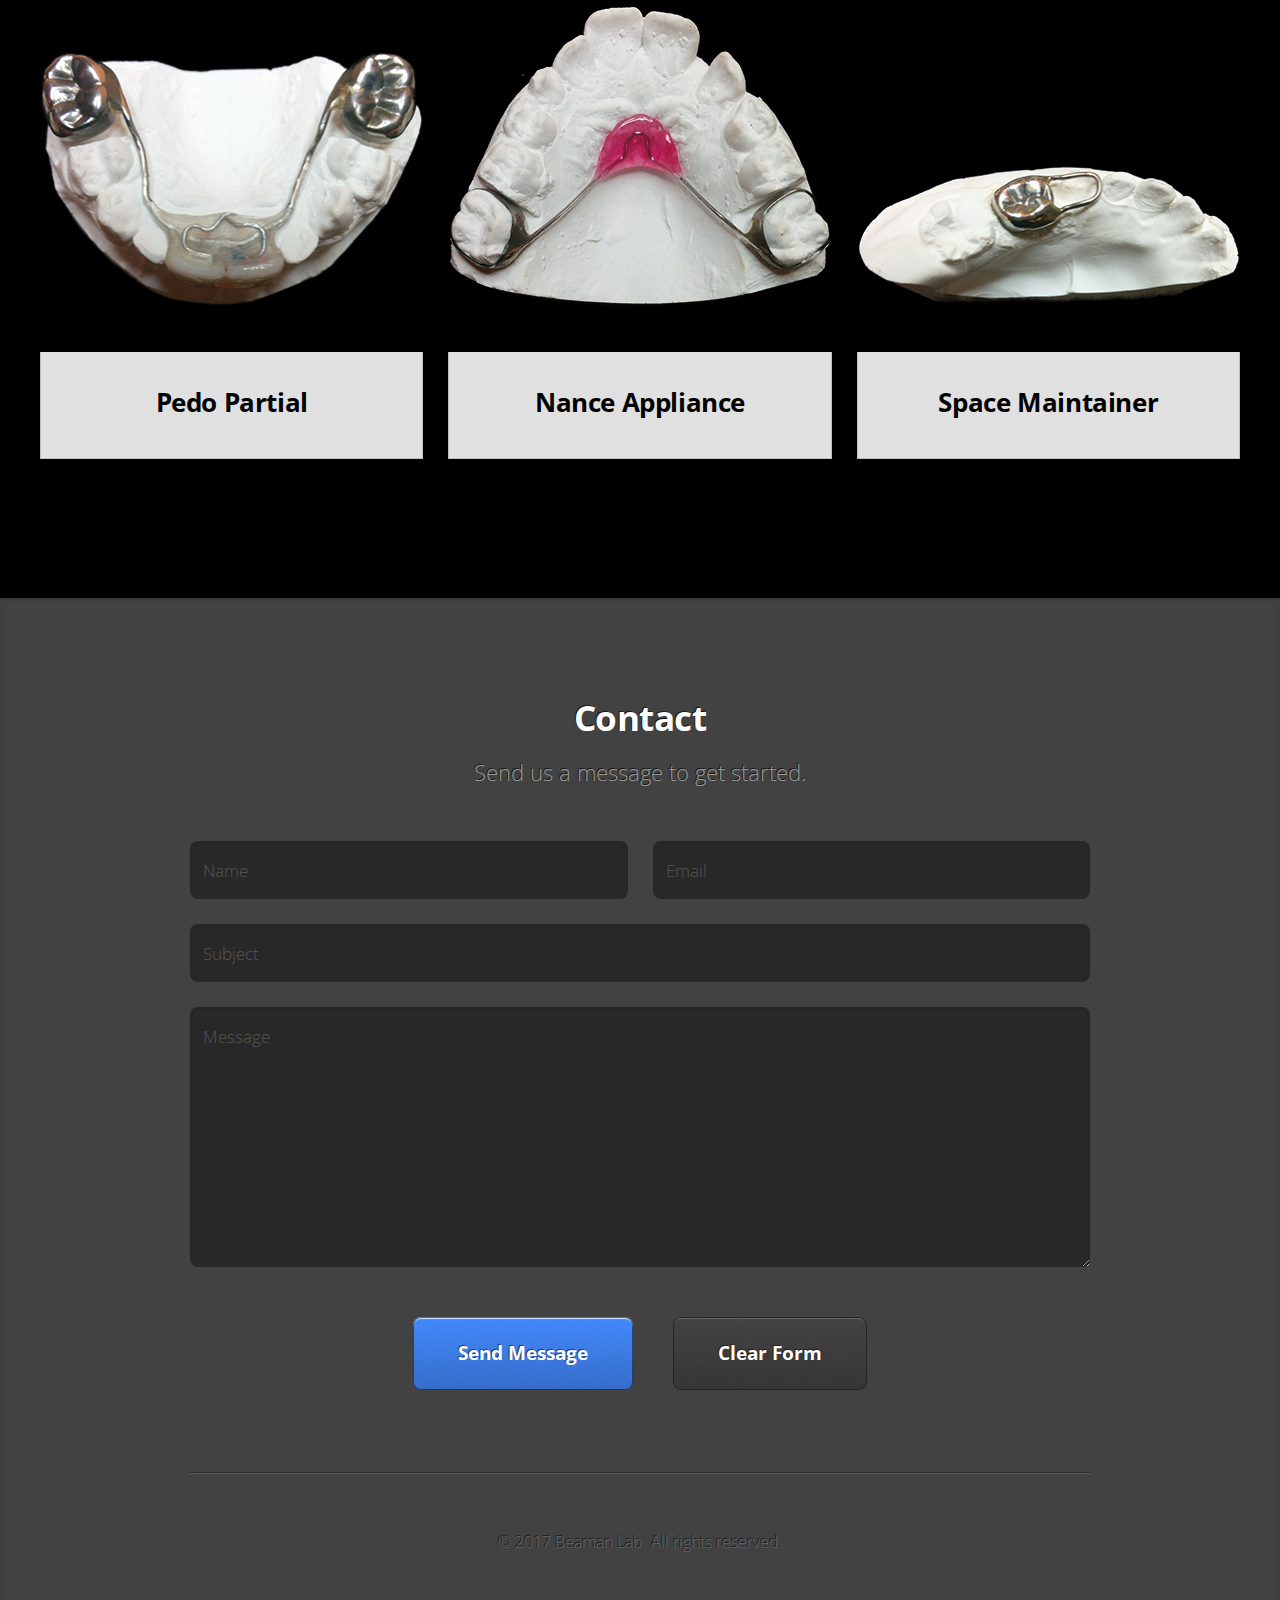
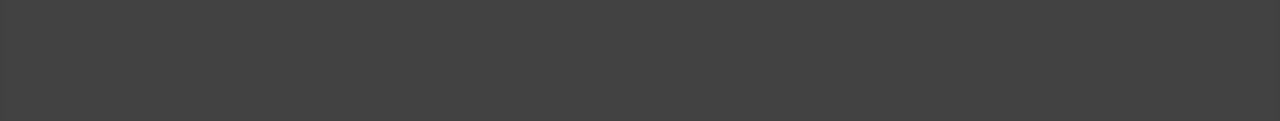
==== commit 81597429: "Add files via upload" ====
--- a/index.html
+++ b/index.html
@@ -53,21 +53,21 @@
 								<article class="box2 style1">
 									<a class="image featured"><img src="images/local.png" alt="" /></a>
 									<h3>Local</h3>
-									<p1>No need to ship out your orders and pray they return as desired on time. We will pick-up and deliver your orders for you locally.</p1>
+									<p1>No need to go through the hassle of shipping out orders and praying they return as desired on time. We'll pick-up and deliver for you conveniently.</p1>
 								</article>
 							</div>
 							<div class="4u 12u(mobile)">
 								<section class="box2 style1">
 									<a class="image featured"><img src="images/comfort.png" alt="" /></a>
 									<h3>Comfort</h3>
-									<p1>Great detail is paid to the edges of retainers and appliances to ensure it interferes as little as possible with the patients mouth for max comfort.</p1>
+									<p1>Great attention is paid to the edges of retainers and appliances to ensure it interferes as little as possible with the patients mouth for max comfort.</p1>
 								</section>
 							</div>
 							<div class="4u 12u(mobile)">
 								<section class="box2 style1">
 									<a class="image featured"><img src="images/strong.png" alt="" /></a>
 									<h3>Strong</h3>
-									<p1>Soldering is performed in a clean environment with the proper prepping of components to eliminate contaminants for a strong, solid joint.</p1>
+									<p1>Soldering is performed in a clean environment with the proper preparation of parts to minimize contaminants for a strong, solid joint.</p1>
 								</section>
 							</div>
 						</div>
@@ -176,24 +176,25 @@
 					<div>
 						<div class="row">
 							<div class="12u">
-								<form method="post" action="#">
+								<form method="post" action="http://formspree.io/beamanlab@gmail.com">
 									<div>
+                                        <input type="text" name="_gotcha" style="display:none" />
 										<div class="row">
 											<div class="6u 12u(mobile)">
-												<input type="text" name="name" id="name" placeholder="Name" />
+												<input type="text" name="Name" id="name" placeholder="Name" />
 											</div>
 											<div class="6u 12u(mobile)">
-												<input type="text" name="email" id="email" placeholder="Email" />
+												<input type="text" name="_replyto" id="email" placeholder="Email" />
 											</div>
 										</div>
 										<div class="row">
 											<div class="12u">
-												<input type="text" name="subject" id="subject" placeholder="Subject" />
+												<input type="text" name="_subject" id="subject" placeholder="Subject" />
 											</div>
 										</div>
 										<div class="row">
 											<div class="12u">
-												<textarea name="message" id="message" placeholder="Message"></textarea>
+												<textarea name="Message" id="message" placeholder="Message"></textarea>
 											</div>
 										</div>
 										<div class="row 200%">
@@ -201,6 +202,8 @@
 												<ul class="actions">
 													<li><input type="submit" value="Send Message" /></li>
 													<li><input type="reset" value="Clear Form" class="alt" /></li>
+                                                    <input type="hidden" name="_next" value="thanks.html" />
+                                                    <input type="hidden" name="_format" value="plain" />
 												</ul>
 											</div>
 										</div>
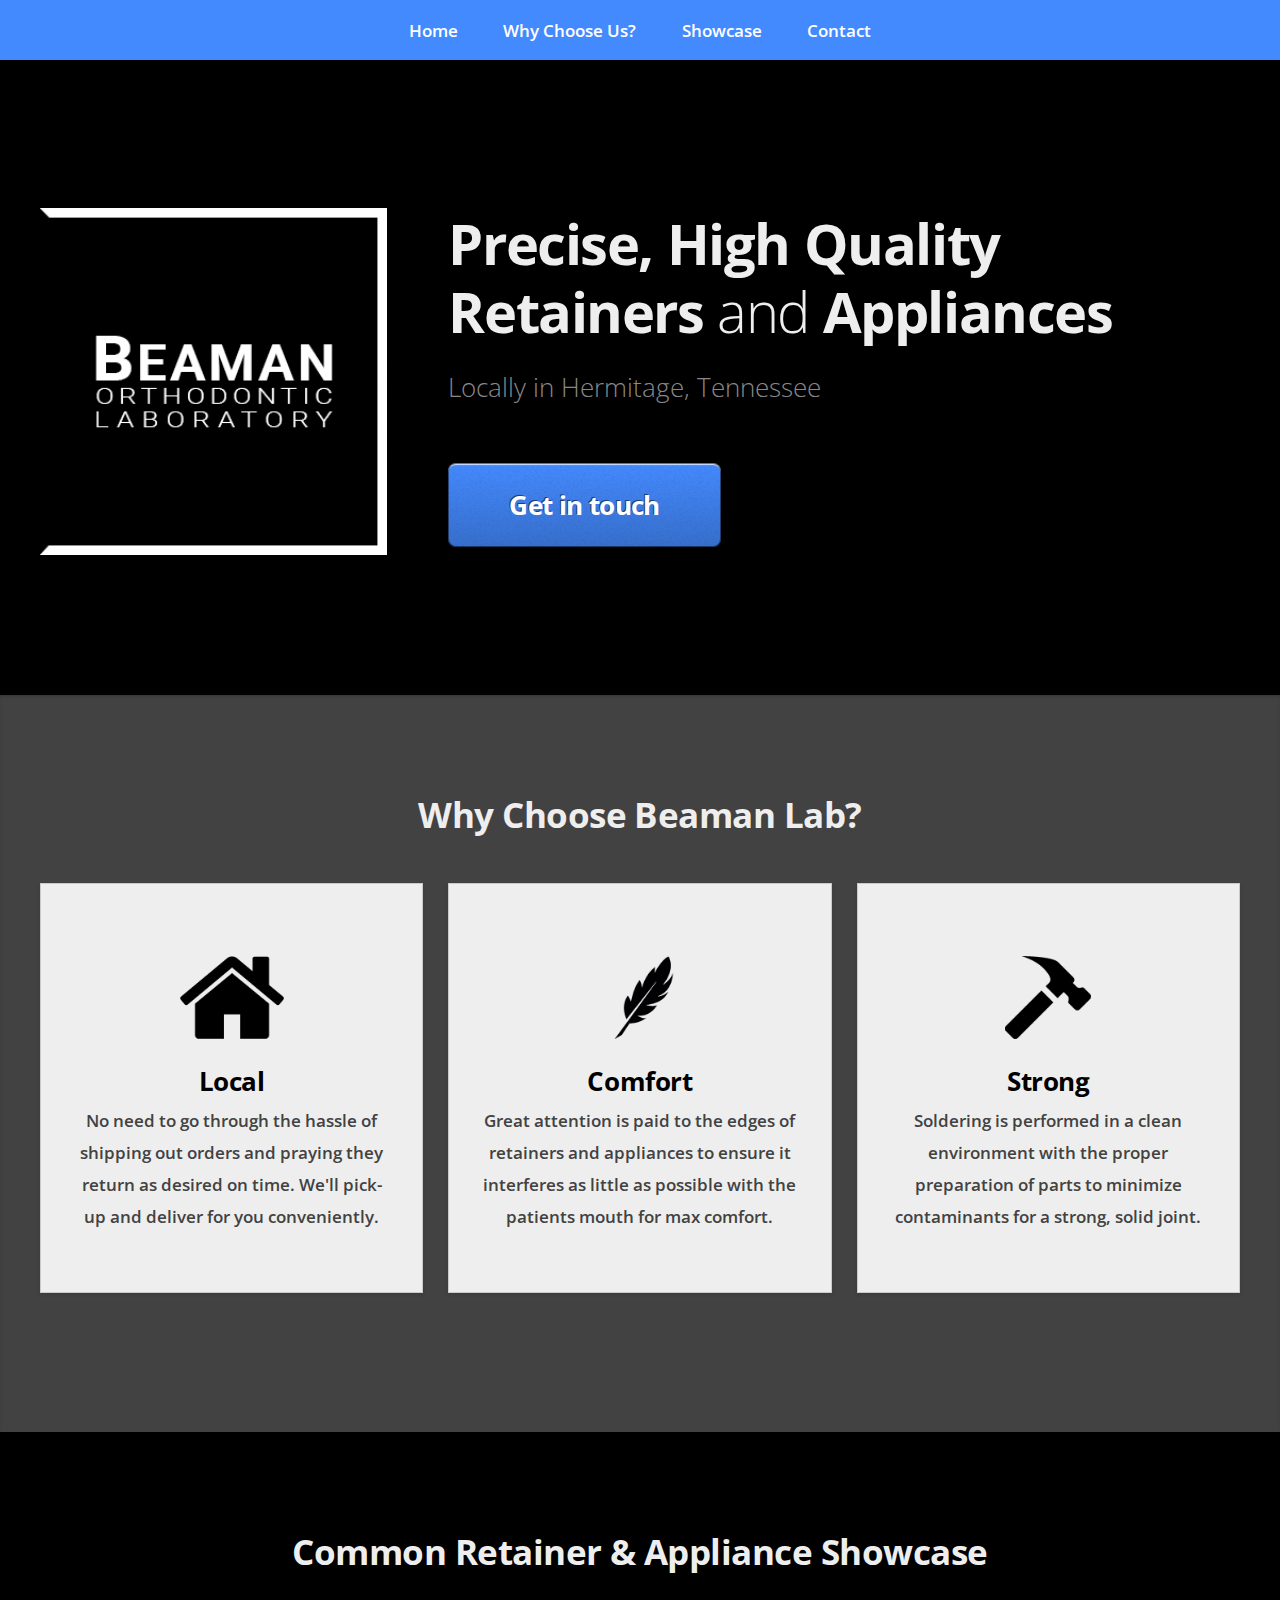
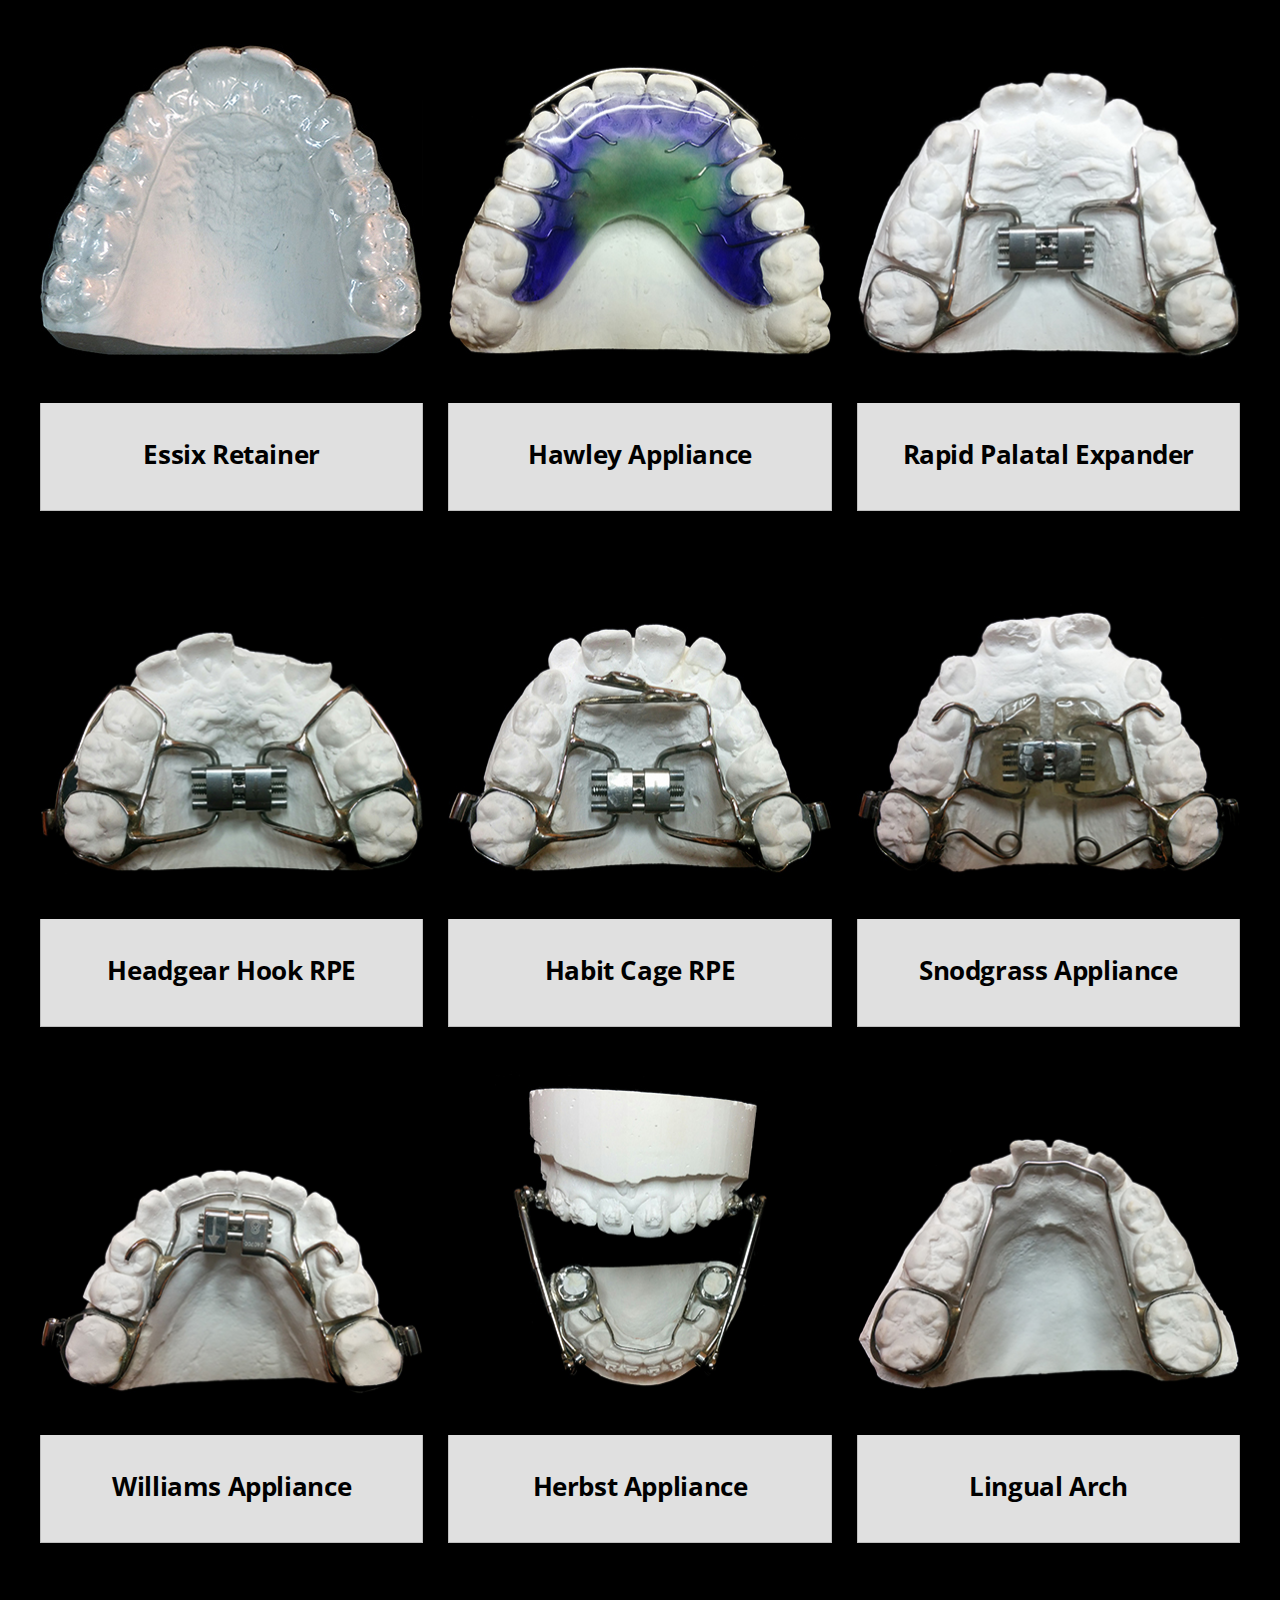
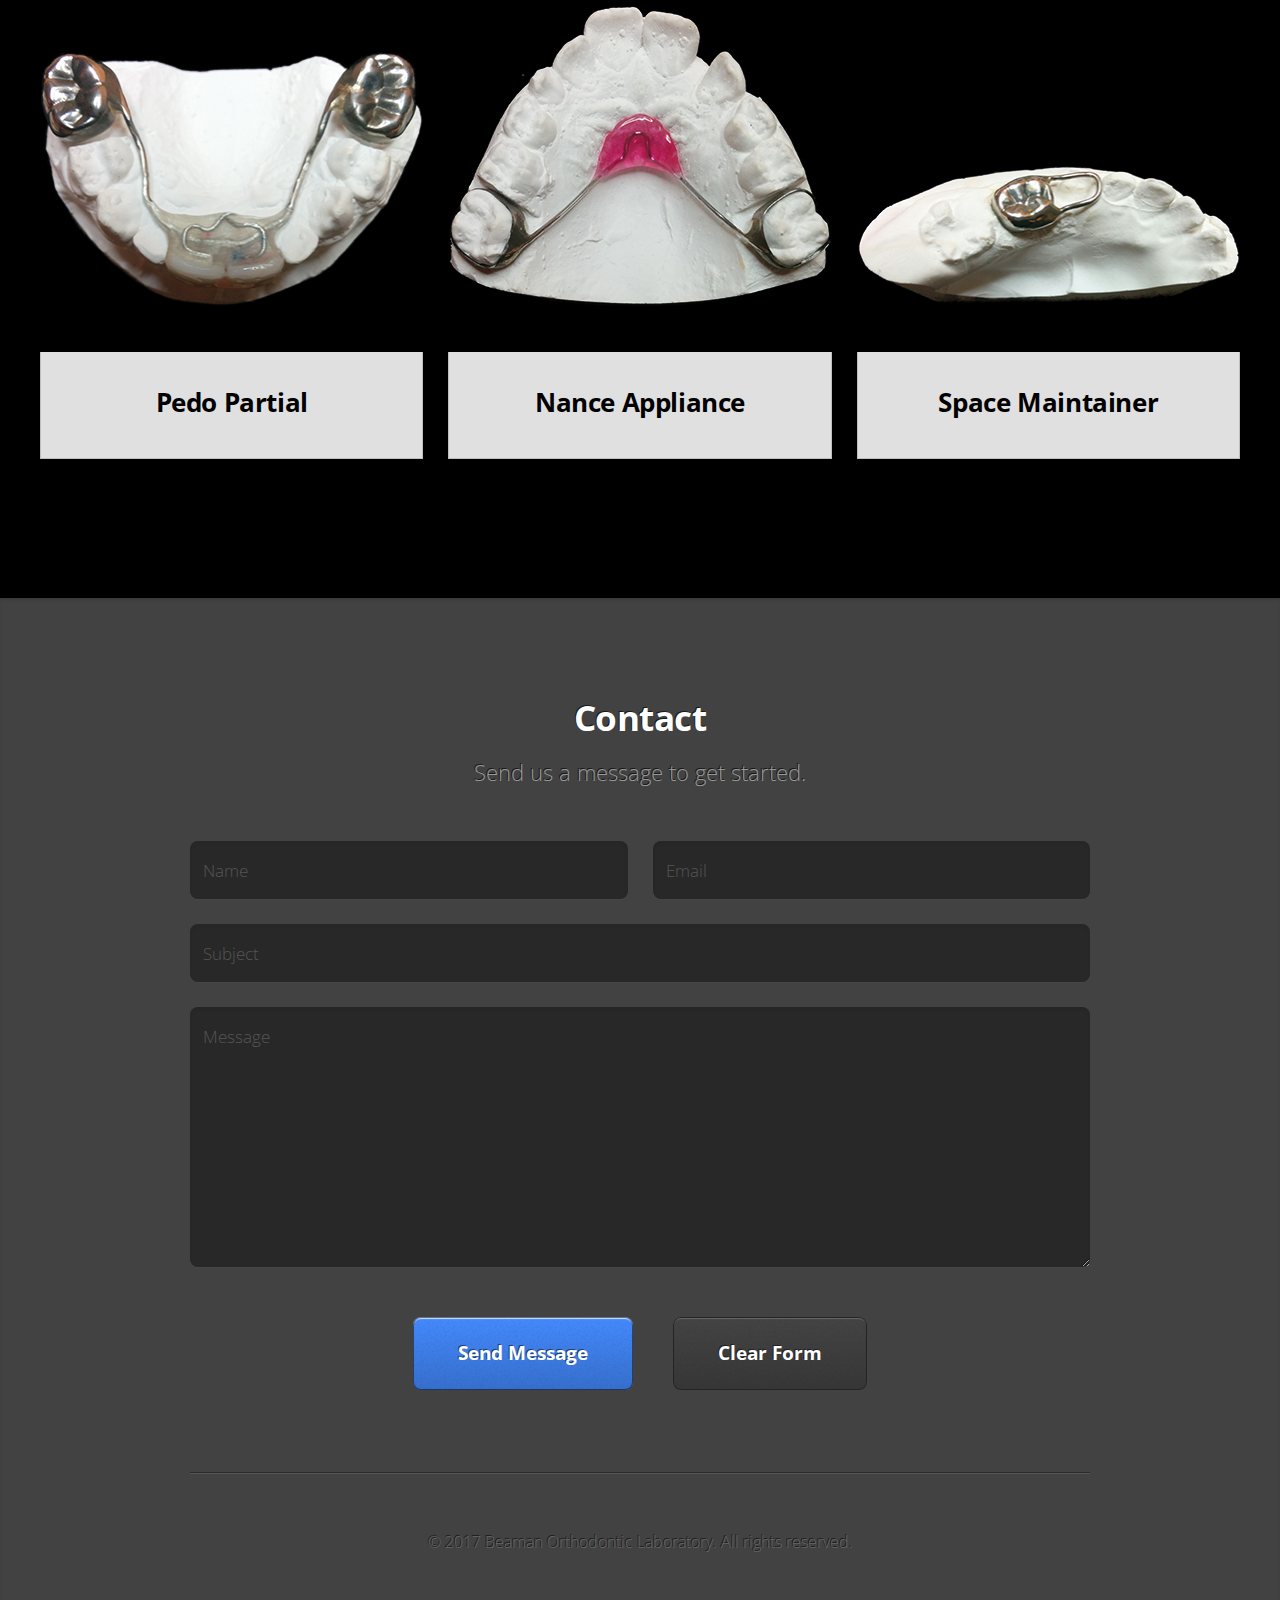
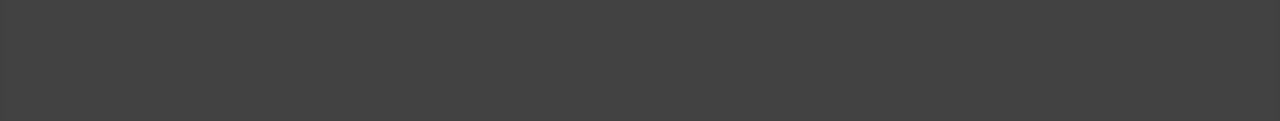
==== commit 3f60c032: "Update index.html" ====
--- a/index.html
+++ b/index.html
@@ -215,7 +215,7 @@
 					<footer>
                         <hr />
 						<ul id="copyright">
-							<li>&copy; 2017 Beaman Lab. All rights reserved.</li>
+							<li>&copy; 2017 Beaman Orthodontic Laboratory. All rights reserved.</li>
 						</ul>
 					</footer>
 				</article>
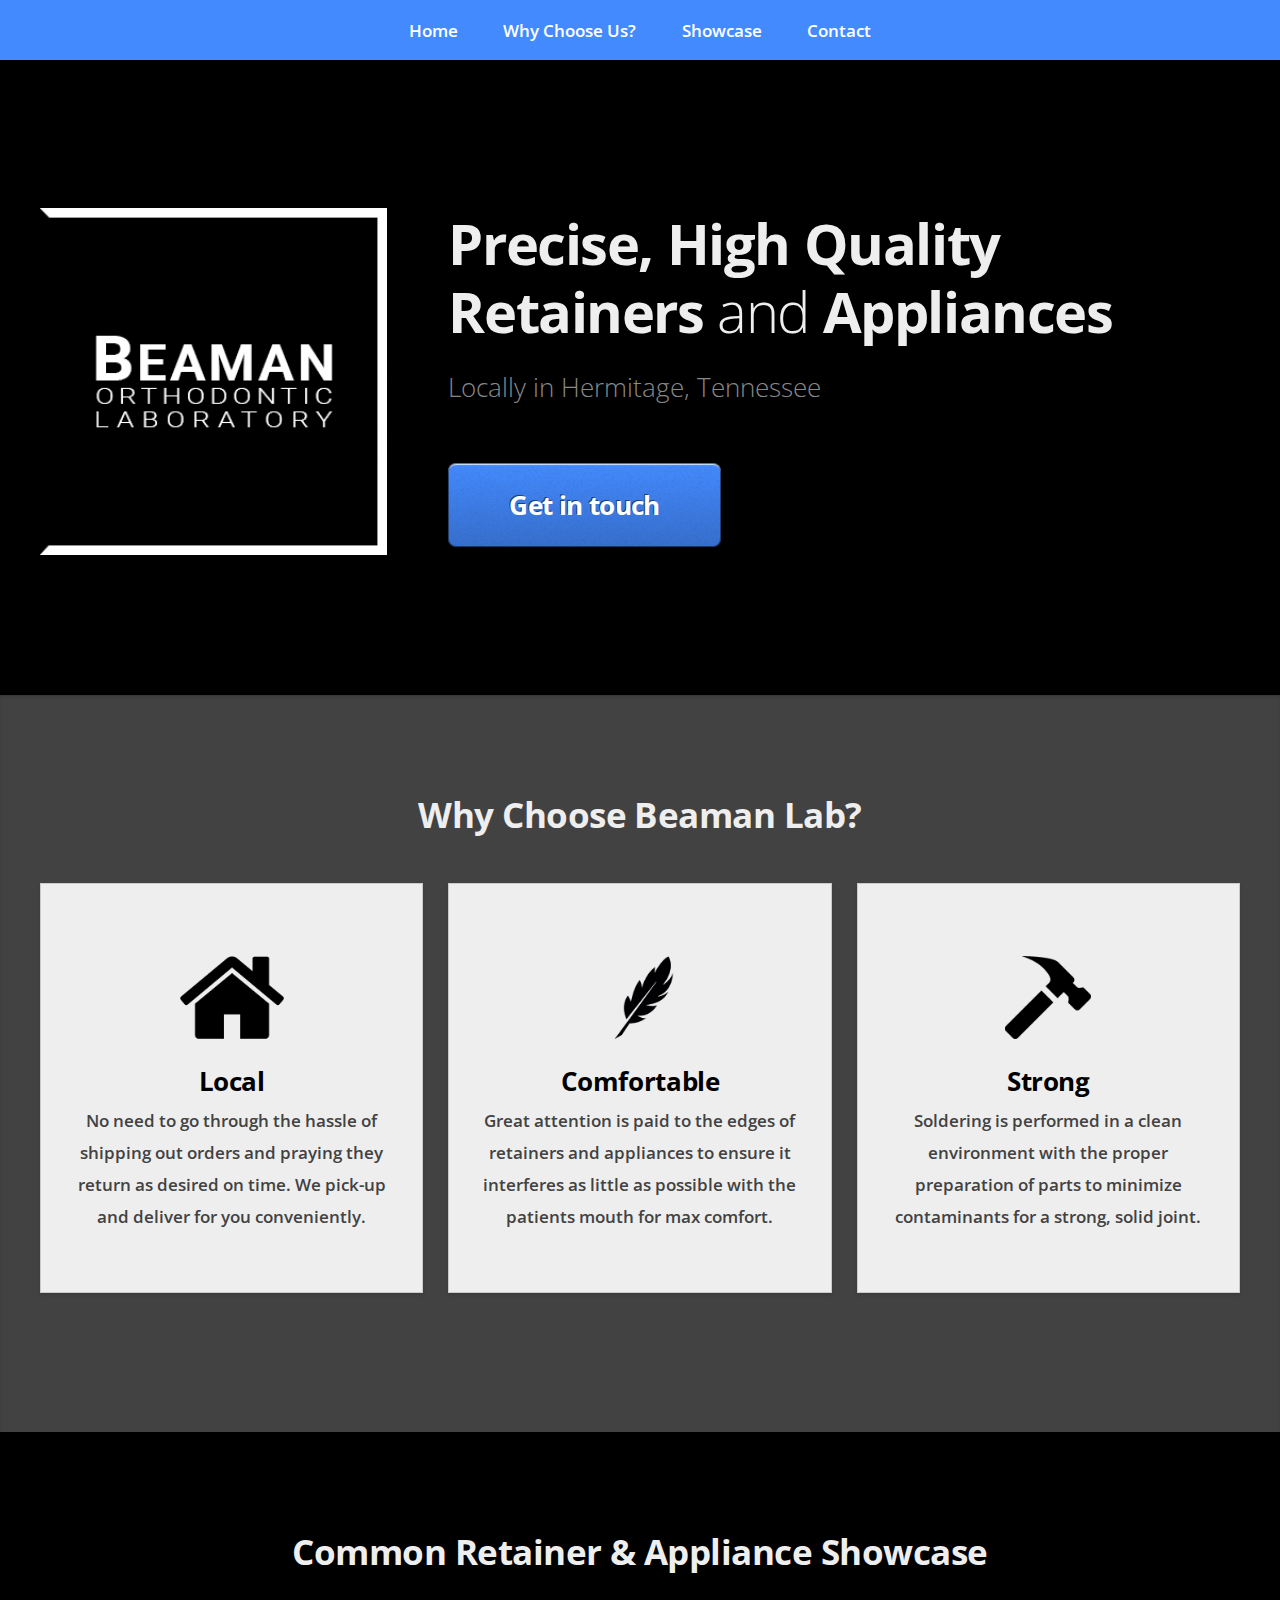
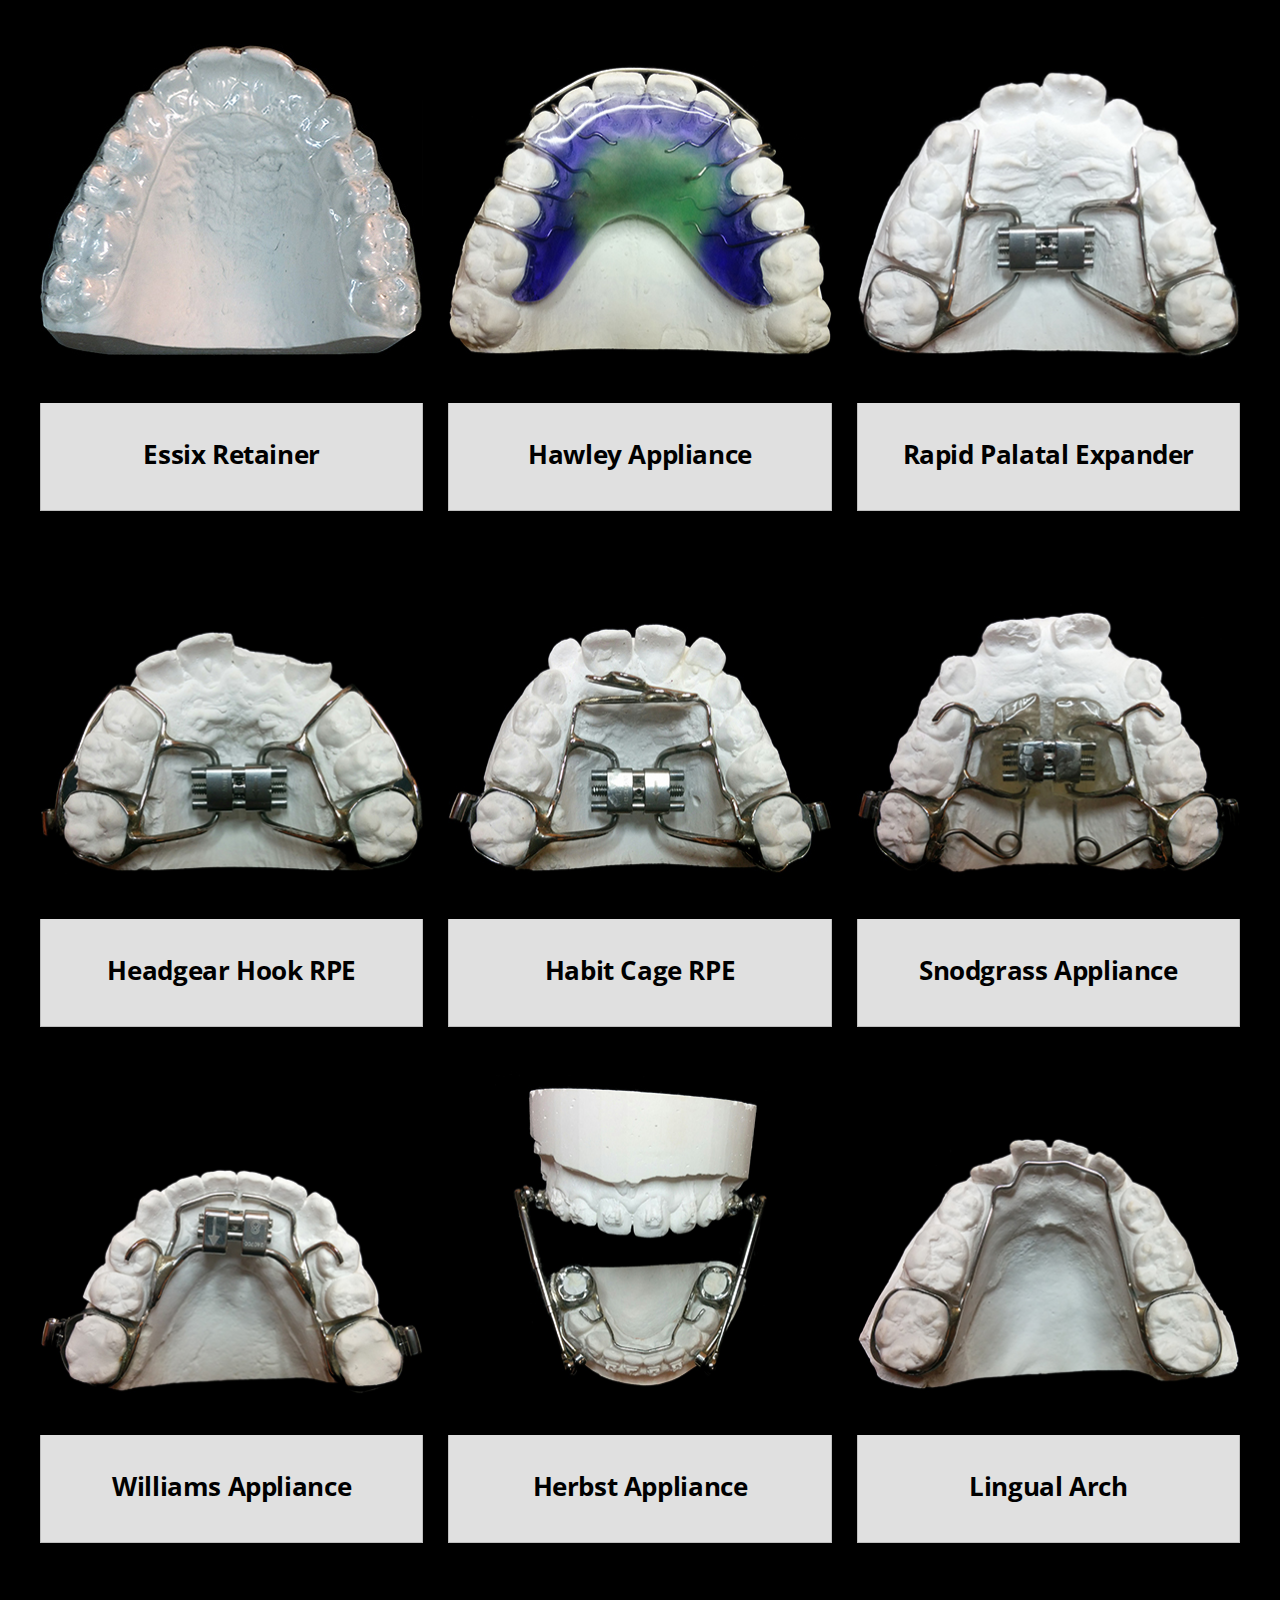
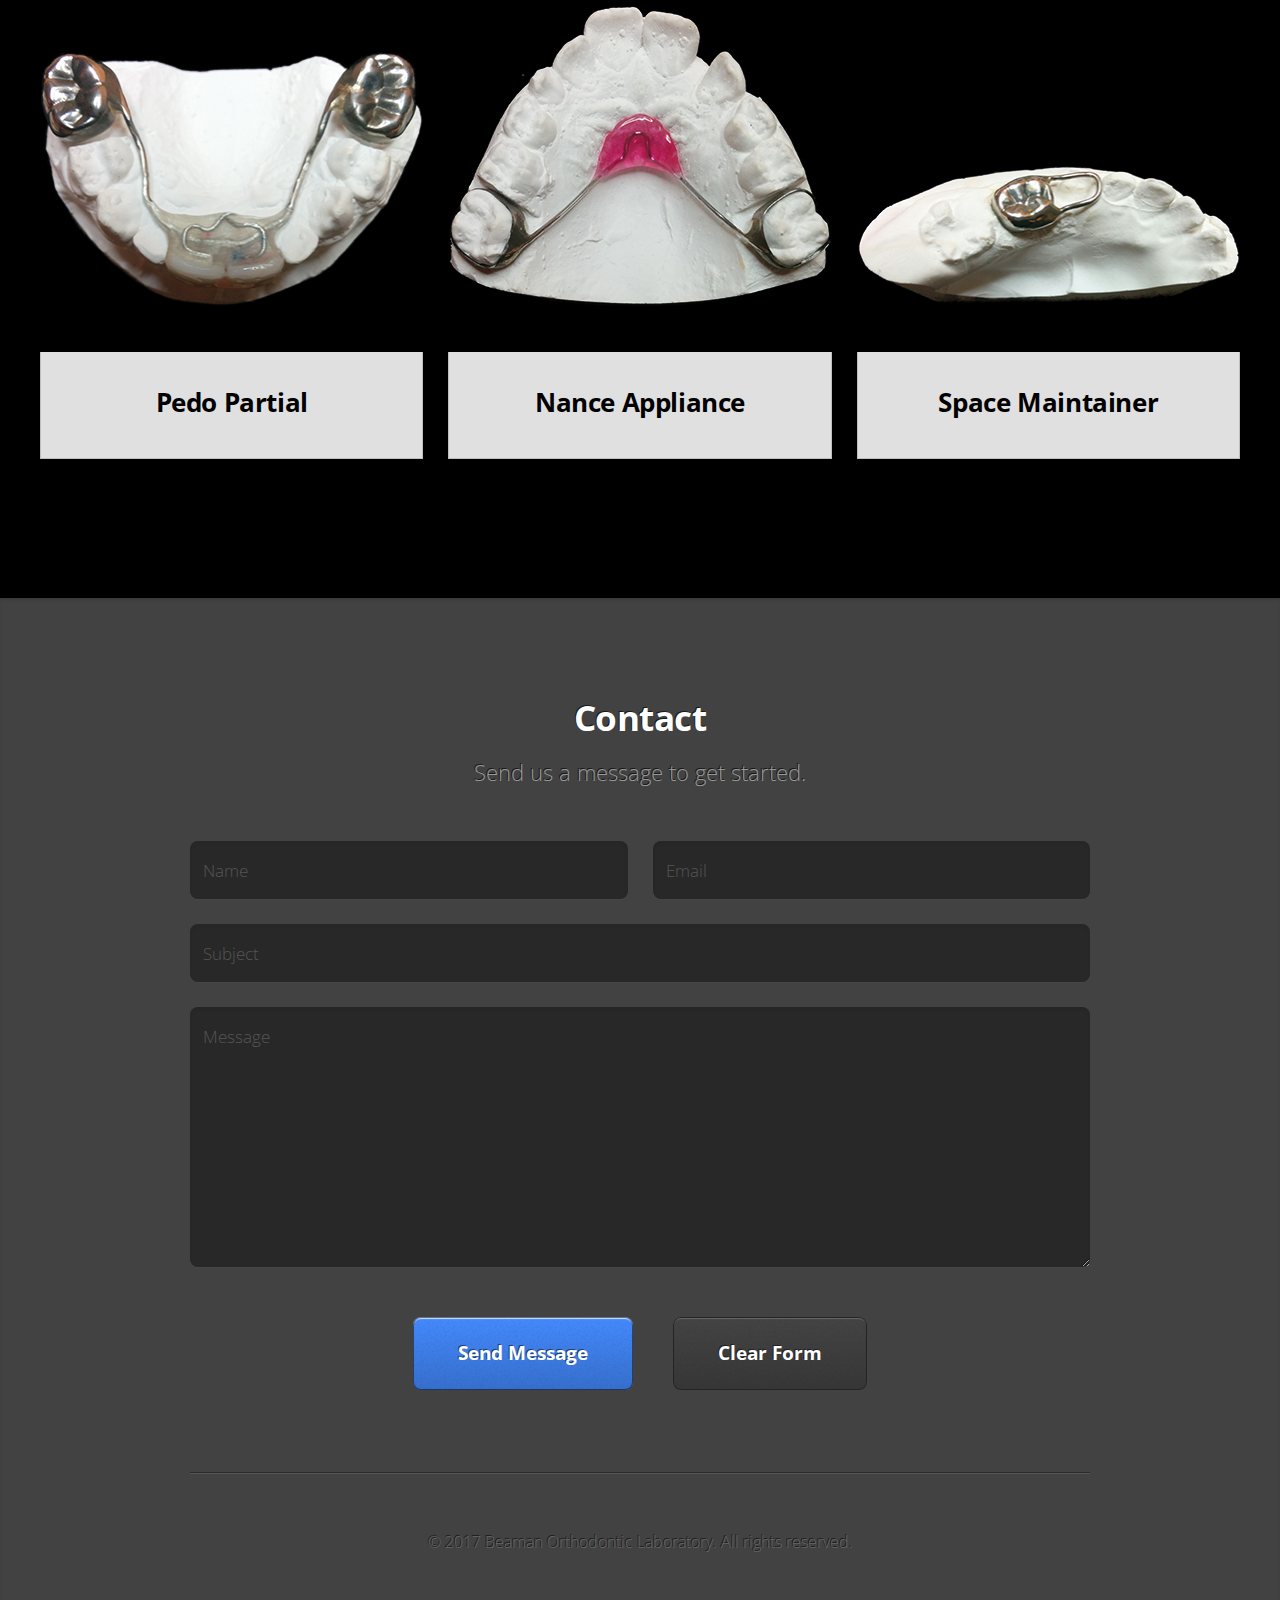
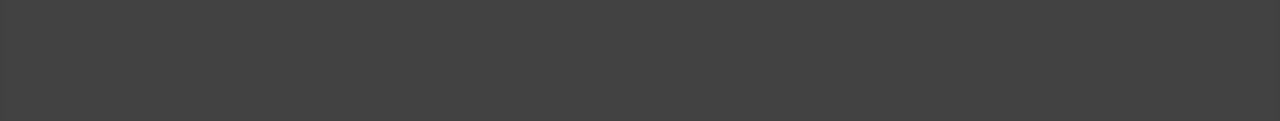
==== commit 3c1301c7: "Update index.html" ====
--- a/index.html
+++ b/index.html
@@ -53,13 +53,13 @@
 								<article class="box2 style1">
 									<a class="image featured"><img src="images/local.png" alt="" /></a>
 									<h3>Local</h3>
-									<p1>No need to go through the hassle of shipping out orders and praying they return as desired on time. We'll pick-up and deliver for you conveniently.</p1>
+									<p1>No need to go through the hassle of shipping out orders and praying they return as desired on time. We pick-up and deliver for you conveniently.</p1>
 								</article>
 							</div>
 							<div class="4u 12u(mobile)">
 								<section class="box2 style1">
 									<a class="image featured"><img src="images/comfort.png" alt="" /></a>
-									<h3>Comfort</h3>
+									<h3>Comfortable</h3>
 									<p1>Great attention is paid to the edges of retainers and appliances to ensure it interferes as little as possible with the patients mouth for max comfort.</p1>
 								</section>
 							</div>
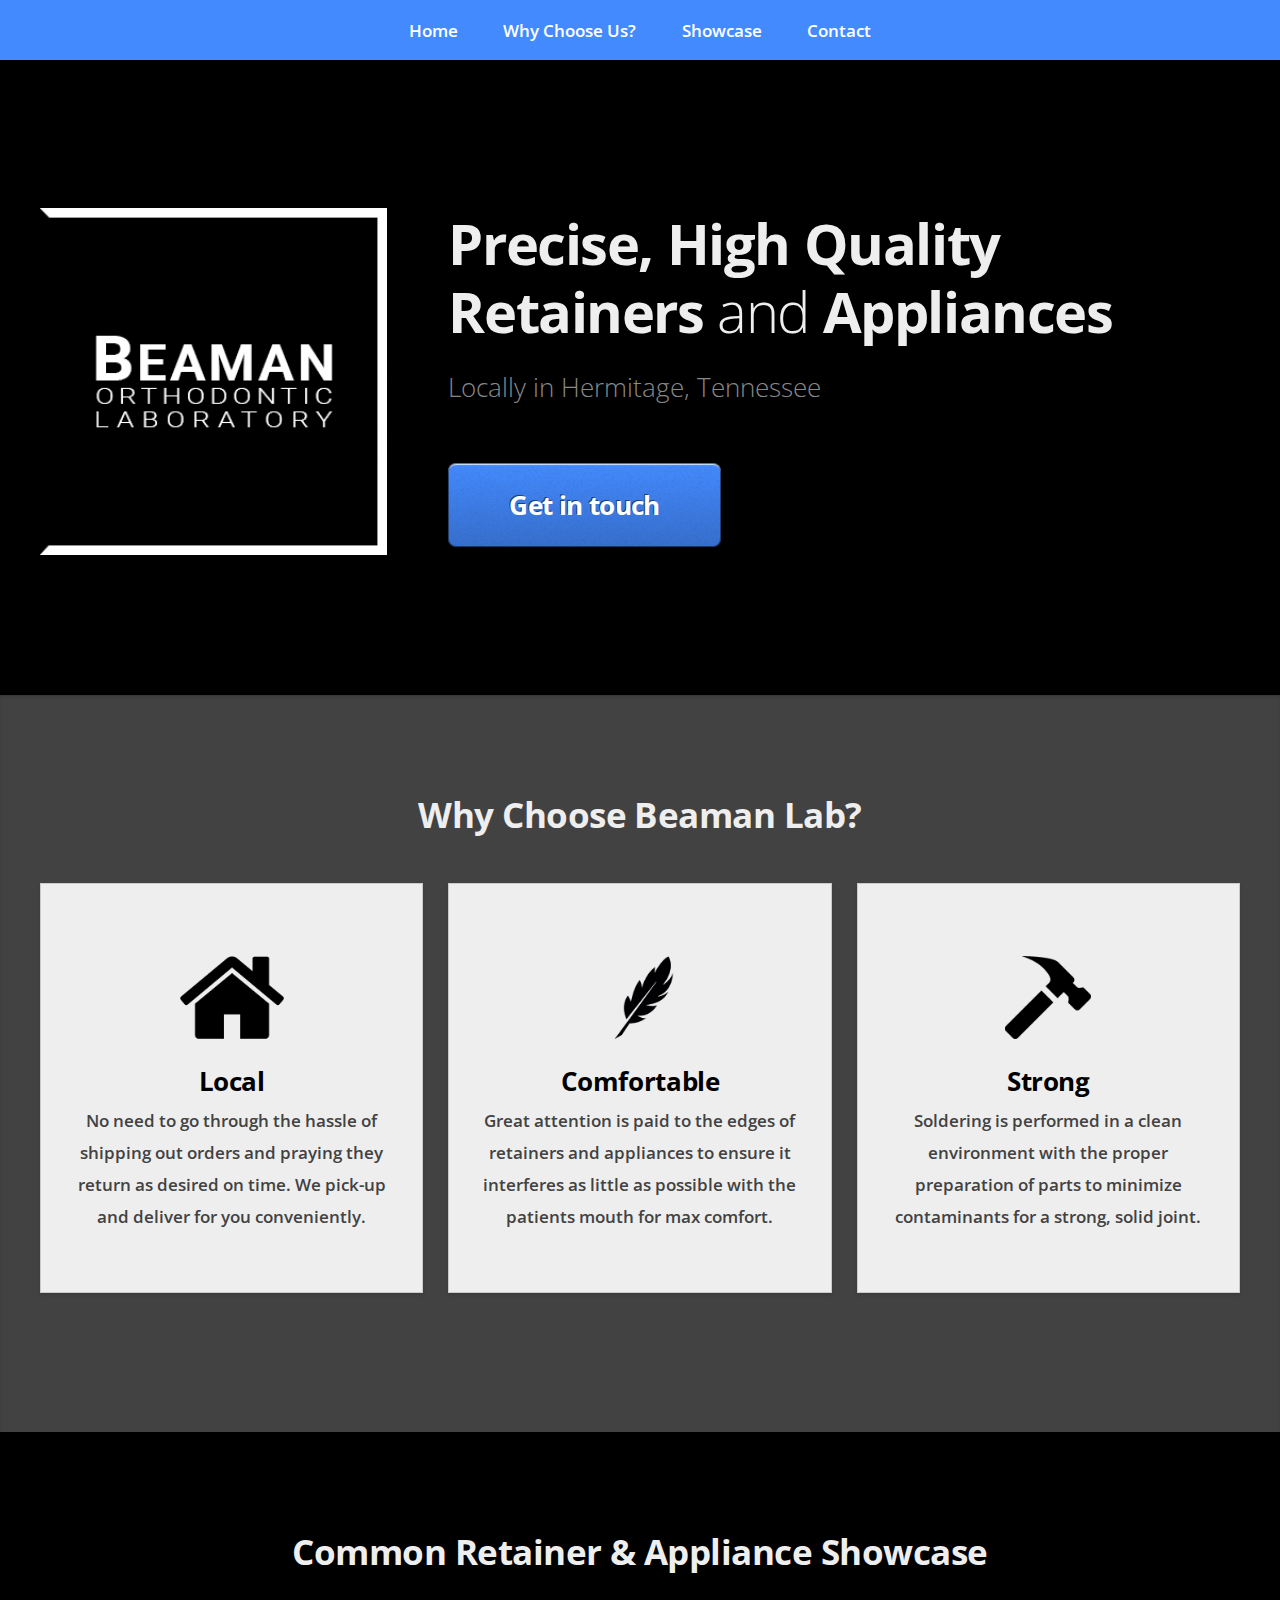
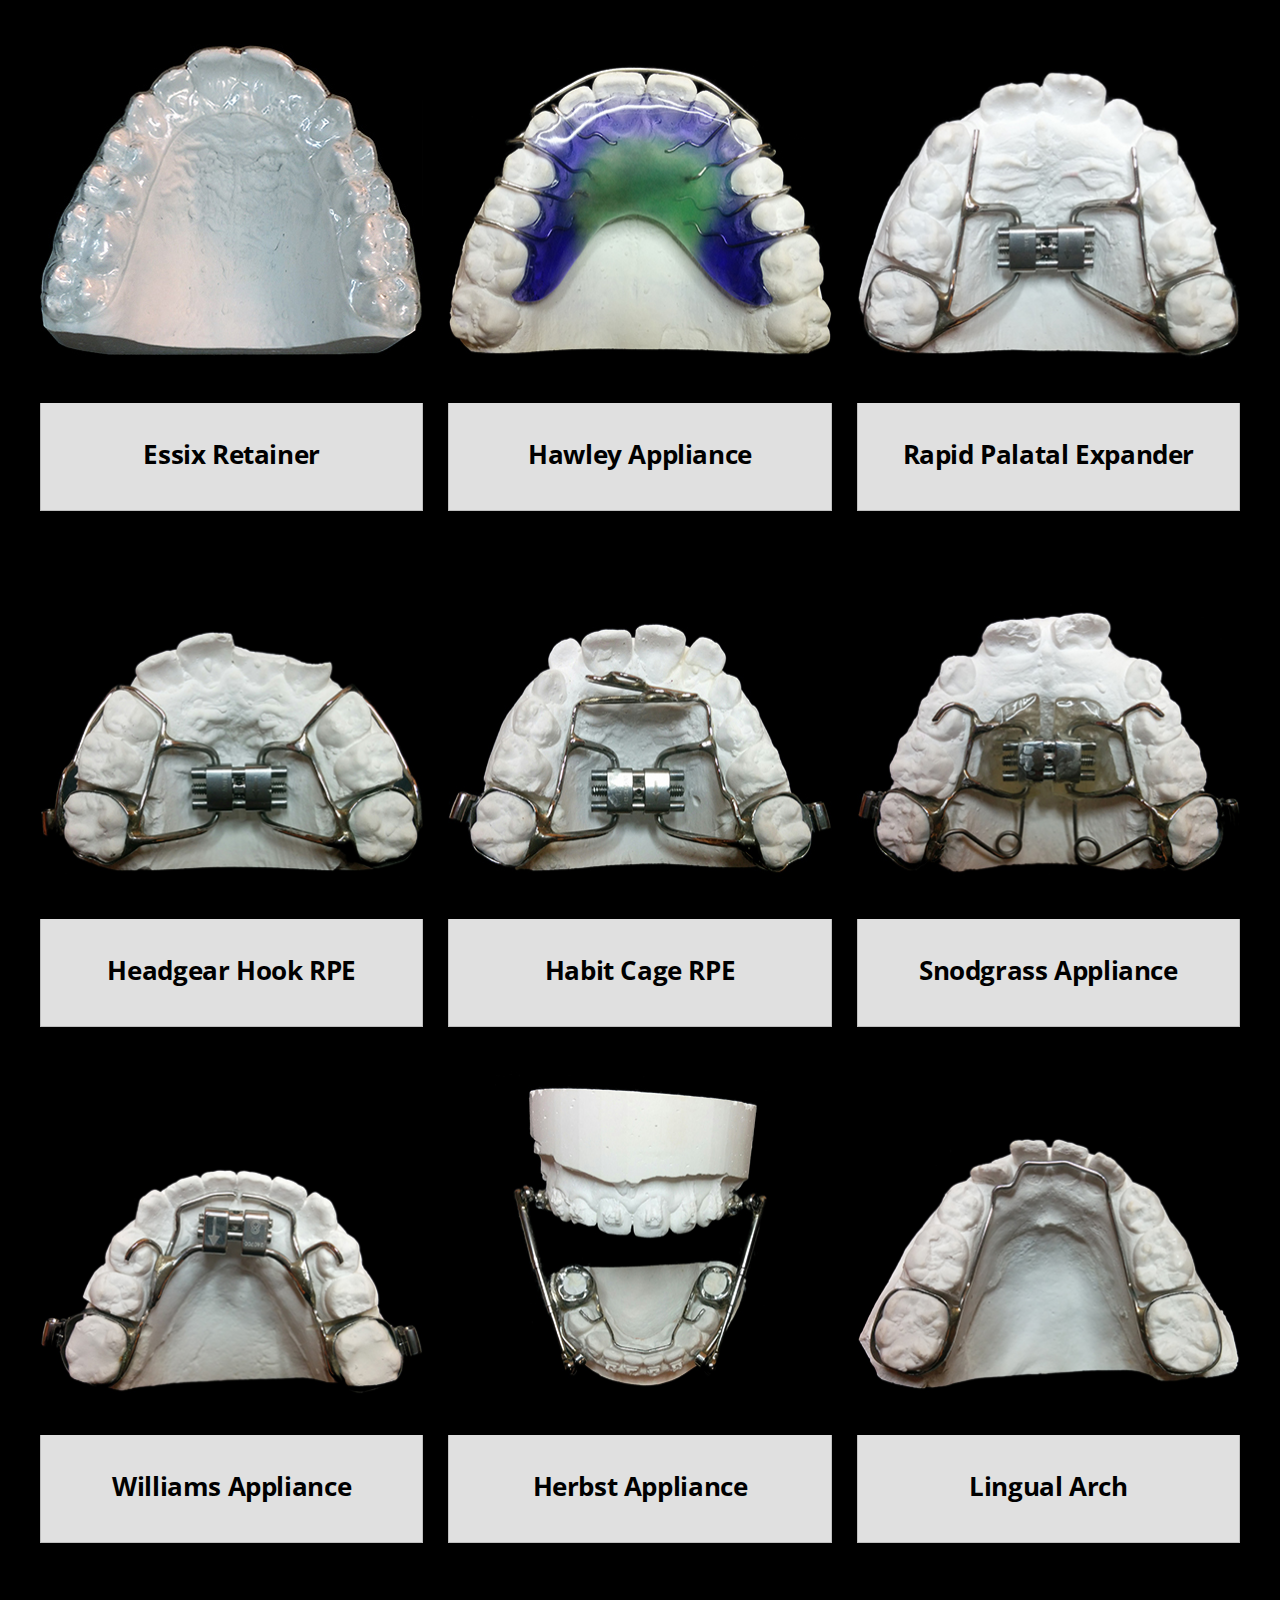
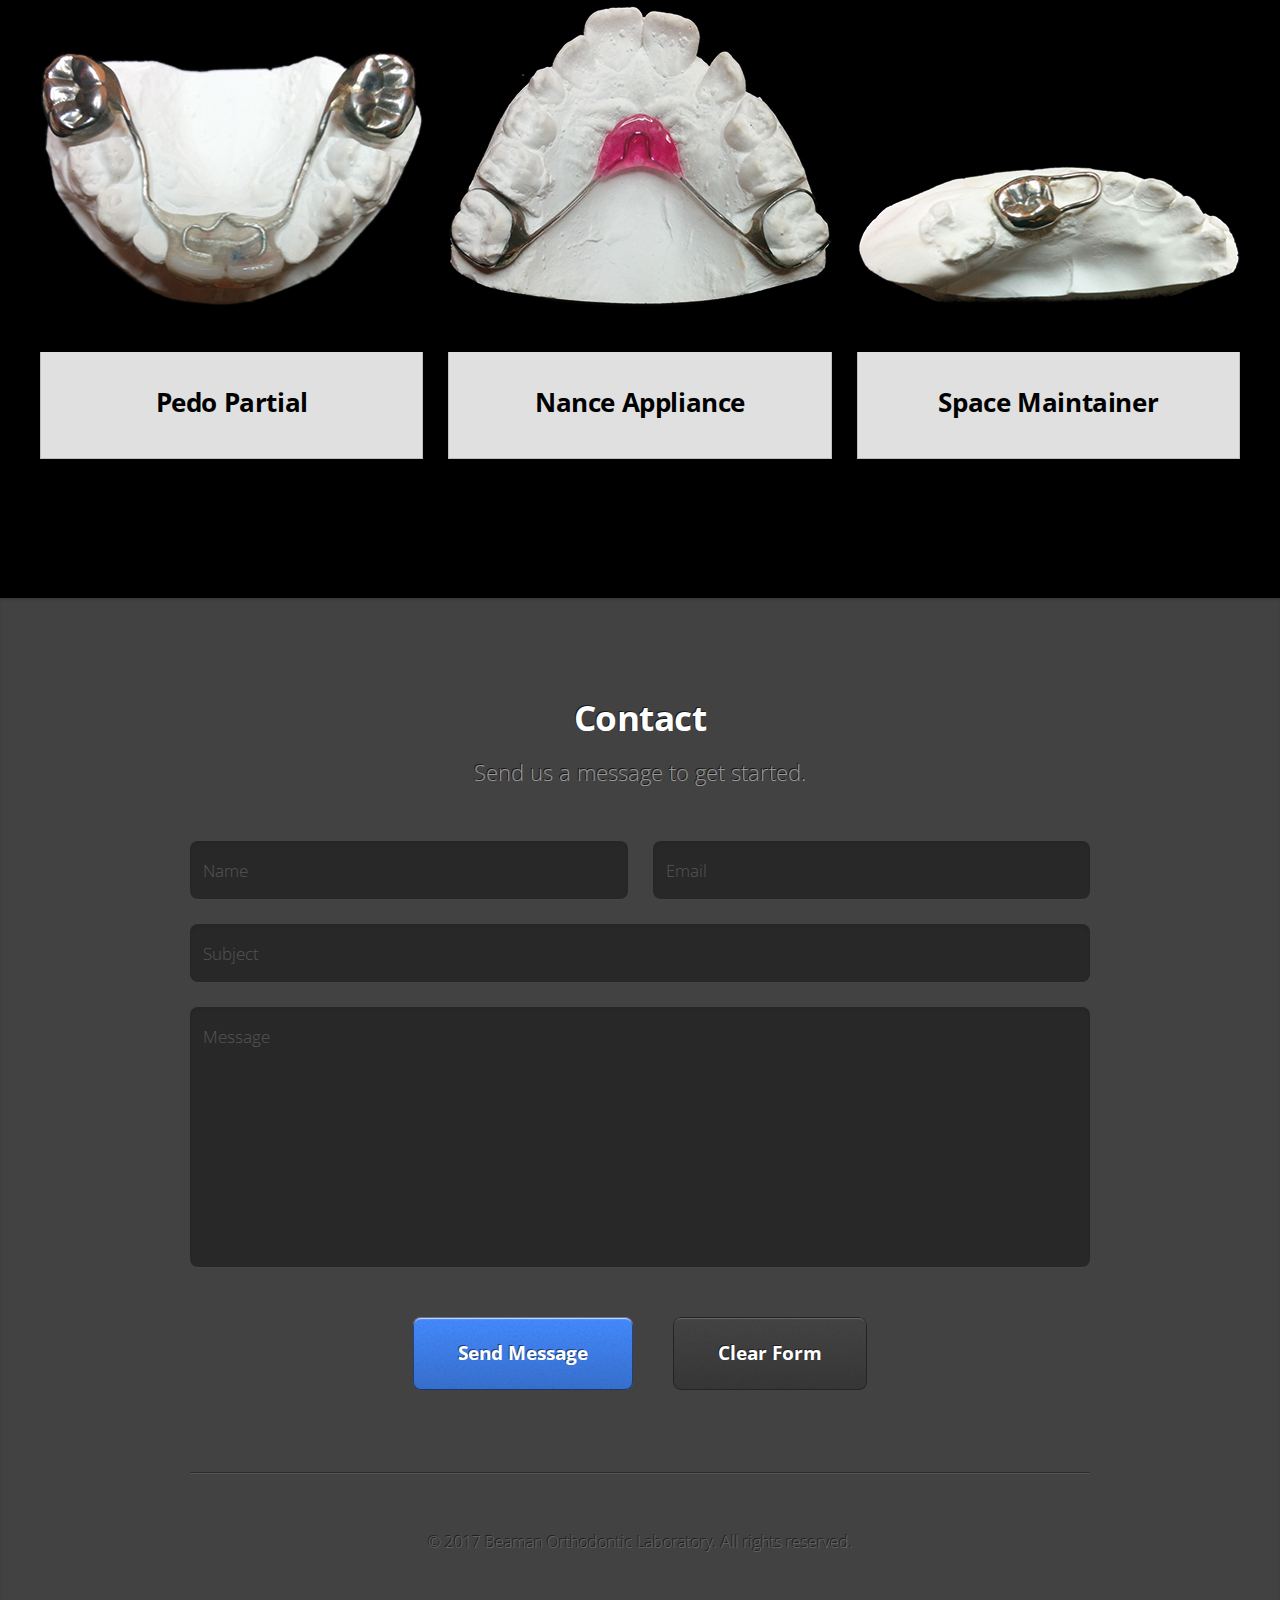
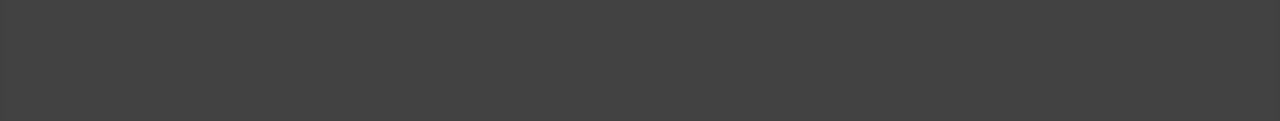
==== commit 37be7605: "Add files via upload" ====
--- a/index.html
+++ b/index.html
@@ -23,8 +23,8 @@
 			</nav>
 
 		<!-- Top -->
-			<div class="wrapper style1 first">
-				<article class="container" id="top">
+			<div id="top" class="wrapper style1 first">
+				<article class="container">
 					<div class="row">
 						<div class="4u 12u(mobile)">
 							<span class="image fit"><img src="images/pic00.jpg" alt="" /></span>
@@ -42,8 +42,8 @@
 			</div>
 
 		<!-- Quality -->
-			<div class="wrapper style2">
-				<article id="quality">
+			<div id="quality" class="wrapper style2">
+				<article>
 					<header>
 						<h2>Why Choose Beaman Lab?</h2>
 					</header>
@@ -76,8 +76,8 @@
 			</div>
 
 		<!-- Portfolio -->
-			<div class="wrapper style3">
-				<article id="portfolio">
+			<div id="portfolio" class="wrapper style3">
+				<article>
 					<header>
 						<h2>Common Retainer & Appliance Showcase</h2>
 					</header>
@@ -167,8 +167,8 @@
 			</div>
 
 		<!-- Contact -->
-			<div class="wrapper style4">
-				<article id="contact" class="container 75%">
+			<div id="contact" class="wrapper style4">
+				<article class="container 75%">
 					<header>
 						<h2>Contact</h2>
 						<p>Send us a message to get started.</p>
--- a/assets/css/main.css
+++ b/assets/css/main.css
@@ -1638,6 +1638,7 @@
 			.wrapper.style4 form input[type=password],
 			.wrapper.style4 form select,
 			.wrapper.style4 form textarea {
+                resize: none;
 				border: none;
 				background: #282828;
 			}
@@ -2124,7 +2125,7 @@
 		/* Wrappers */
 
 			.wrapper {
-				padding: 3em 15px 3em 15px;
+				padding: 4em 15px 3em 15px;
 				text-align: center;
 			}
 
